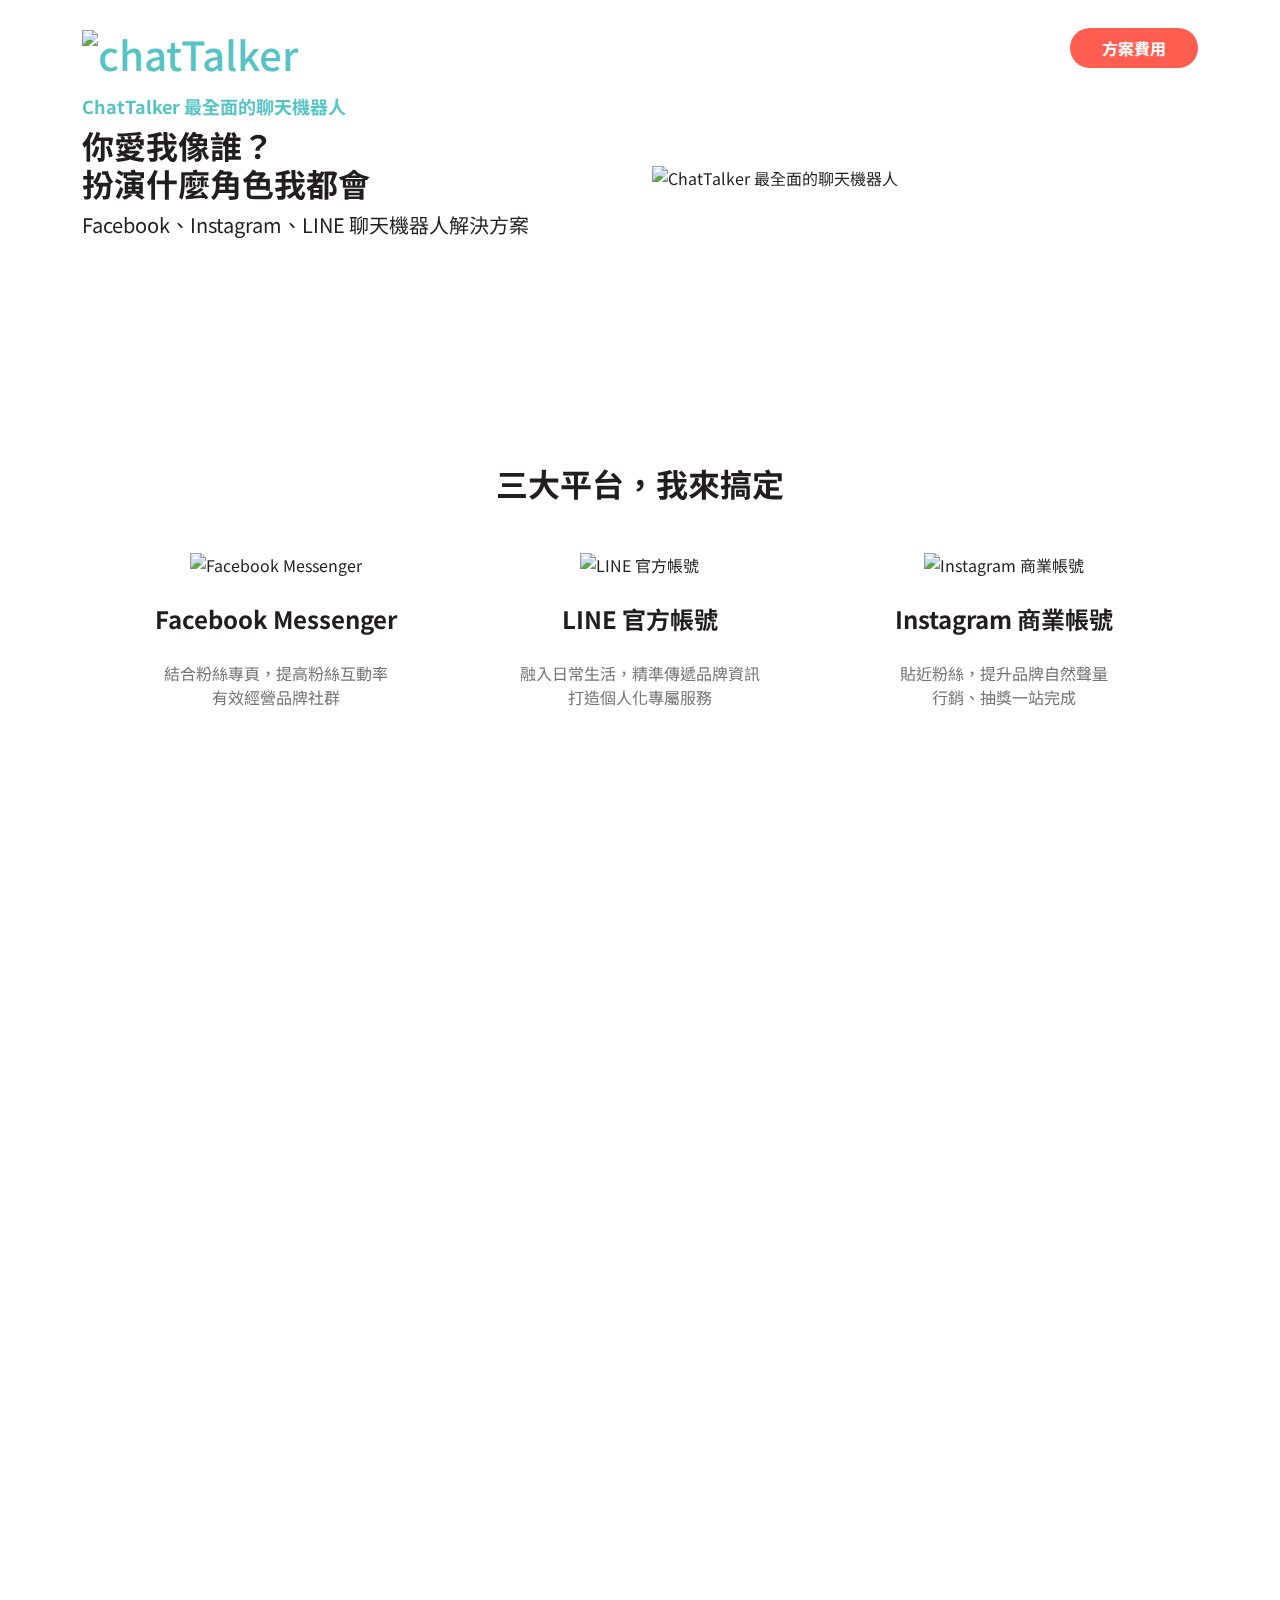
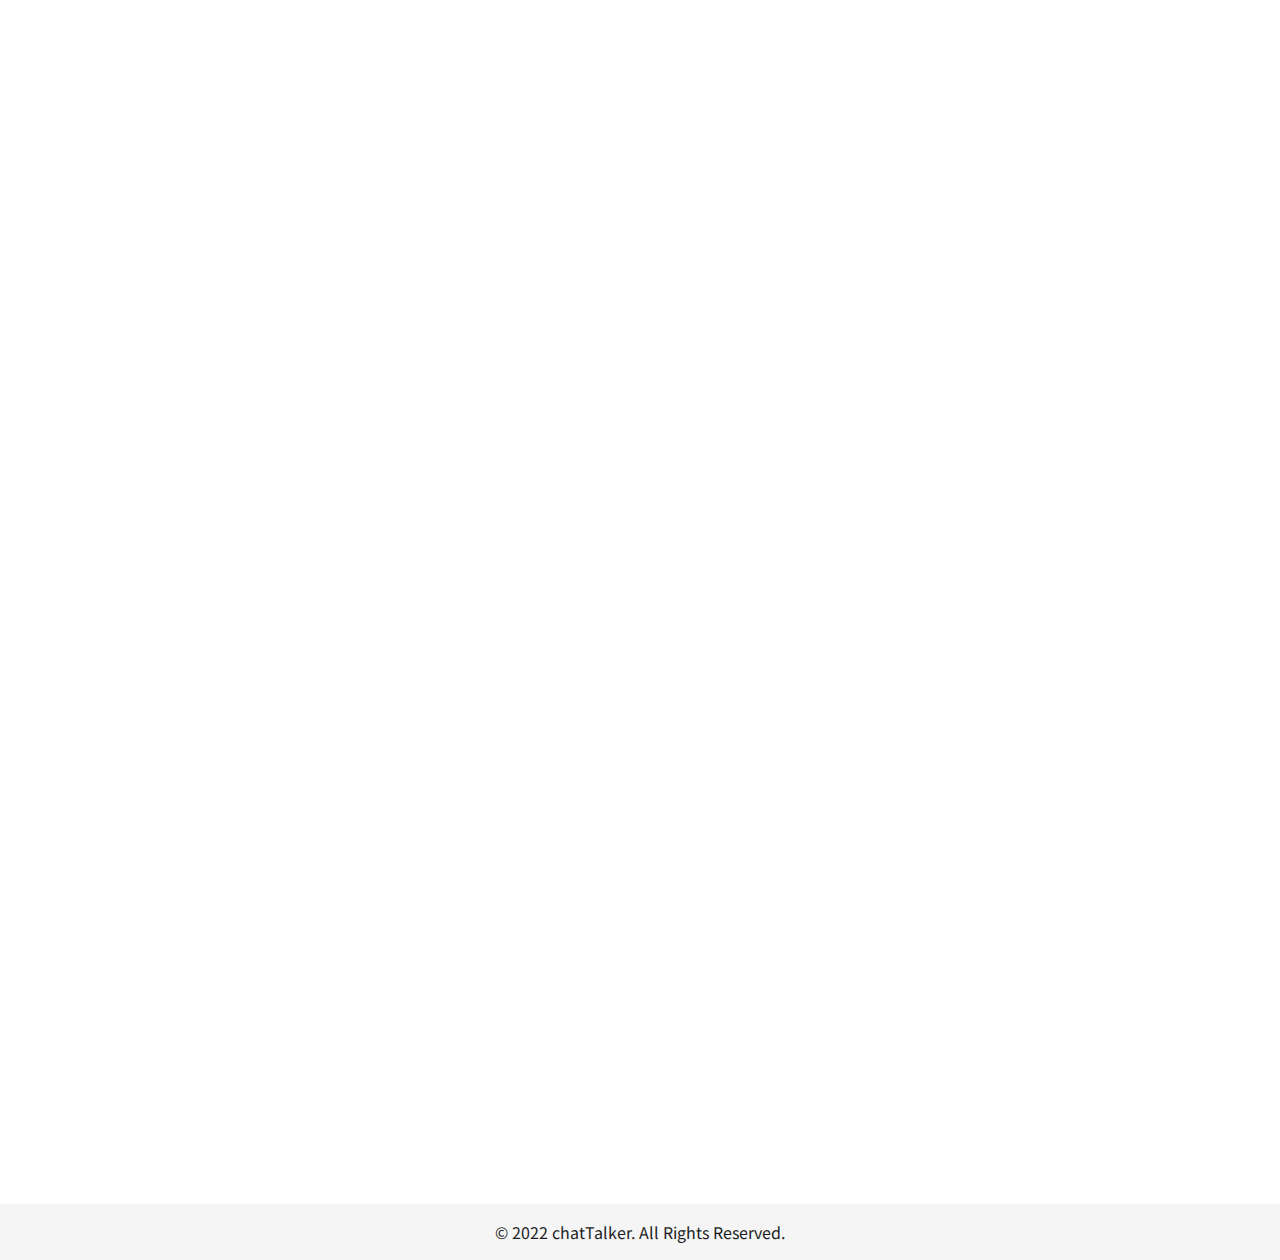
==== index.html @ 20aba0ba "新增檔案" ====
<!DOCTYPE html>
<html lang="zh-TW">
  <head>
    <meta charset="UTF-8" />
    <meta http-equiv="X-UA-Compatible" content="IE=edge" />
    <meta name="viewport" content="width=device-width, initial-scale=1.0" />
    <title>ChatTalker 最全面的聊天機器人</title>
    <link rel="icon" href="favicon.png" />
    <link
      rel="stylesheet"
      href="https://cdn.jsdelivr.net/npm/bootstrap-icons@1.8.2/font/bootstrap-icons.css"
    />
    <link
      href="https://cdn.jsdelivr.net/npm/bootstrap@5.1.1/dist/css/bootstrap.min.css"
      rel="stylesheet"
      integrity="sha384-F3w7mX95PdgyTmZZMECAngseQB83DfGTowi0iMjiWaeVhAn4FJkqJByhZMI3AhiU"
      crossorigin="anonymous"
    />
    <link href="https://unpkg.com/aos@2.3.1/dist/aos.css" rel="stylesheet" />
    <link
  rel="stylesheet"
  href="https://unpkg.com/swiper/swiper-bundle.min.css"
/>
    <link rel="stylesheet" href="css/all.css" />
  </head>
  <body>
    <a href="#" id="top" class="top top-center shadow">TOP</a>
    
    <main class="project-bg">
      <nav>
        <div class="container">
          <div class="row">
            <div
              class="col-12 d-flex justify-content-between align-items-center flex-wrap"
            >
              <h1>
                <a href="index.html">
                  <img
                    src="https://raw.githubusercontent.com/hexschool/webLayoutTraining1st/master/chatTalker_images/logo.png"
                    alt="chatTalker"
                  />
                </a>
              </h1>
              <a
                class="btn01 btn-secondary rounded-pill text-white fw-bold"
                href="project.html"
                >方案費用</a
              >
            </div>
          </div>
        </div>
        <div class="d-md-none border-bottom border-3 border-info pb-4 mb-4"></div>
      </nav>
      <section>
        <div class="container">
          <div class="row d-flex align-items-center">
            <div class="col-12 col-md-6">
              <div class="h6 text-primary fw-bold mb-2" data-aos="fade-up">
                ChatTalker 最全面的聊天機器人
              </div>
              <div class="h2 fw-bold mb-2" data-aos="fade-up">
                你愛我像誰？<br />扮演什麼角色我都會
              </div>
              <p class="fs-5" data-aos="fade-up">
                Facebook、Instagram、LINE 聊天機器人解決方案
              </p>
            </div>
            <div class="col-12 col-md-6 project-bg02" data-aos="fade-up">
              <img
                src="https://raw.githubusercontent.com/hexschool/webLayoutTraining1st/master/chatTalker_images/home.svg"
                alt="ChatTalker 最全面的聊天機器人"
              />
            </div>
          </div>
        </div>
      </section>
      <section class="position-relative pt-md-8 pt-6 box-bg01">
        <div class="box-bg04"></div>
        <div class="container">
          <div class="row">
            <div class="col-12">
              <div class="h2 fw-bold text-center mb-5" data-aos="fade-up">
                三大平台，我來搞定
              </div>
              <div class="container">
                <div class="row d-flex" data-aos="fade-up">
                  <div class="col-12 col-md-4 text-center">
                    <img
                      src="https://raw.githubusercontent.com/hexschool/webLayoutTraining1st/master/chatTalker_images/messenger.svg"
                      width="100"
                      alt="Facebook Messenger"
                    />
                    <div class="fw-bold mt-4 mb-4 fs-4">Facebook Messenger</div>
                    <p>結合粉絲專頁，提高粉絲互動率<br />有效經營品牌社群</p>
                  </div>
                  <div class="col-12 col-md-4 text-center">
                    <img
                      src="https://raw.githubusercontent.com/hexschool/webLayoutTraining1st/master/chatTalker_images/line.svg"
                      width="100"
                      alt="LINE 官方帳號"
                    />
                    <div class="fw-bold mt-4 mb-4 fs-4">LINE 官方帳號</div>
                    <p>
                      融入日常生活，精準傳遞品牌資訊<br />打造個人化專屬服務
                    </p>
                  </div>
                  <div class="col-12 col-md-4 text-center">
                    <img
                      src="https://raw.githubusercontent.com/hexschool/webLayoutTraining1st/master/chatTalker_images/instagram.svg"
                      width="100"
                      alt="Instagram 商業帳號"
                    />
                    <div class="fw-bold mt-4 mb-4 fs-4">Instagram 商業帳號</div>
                    <p>貼近粉絲，提升品牌自然聲量<br />行銷、抽獎一站完成</p>
                  </div>
                </div>
              </div>
            </div>
          </div>
        </div>
      </section>

      <section class="position-relative">
        <div class="box-bg02"></div>
        <div class="box-bg05"></div>
        <div class="container text-center">
          <div class="row">
            <div
              class="h2 lh-70 fw-bold text-center mt-6 mb-3"
              data-aos="fade-up"
            >
              任何的角色，我都能給
            </div>
            <p class="fs-5 mb-5" data-aos="fade-up">
              量身打造您想要的專屬服務，幫助您迅速判斷成效、並加快決策
            </p>
            <div class="container" data-aos="fade-up">
              <div class="row">
                  <div class="col-12 col-md-6 col-xl-3 mb-3 text-center d-flex justify-content-center">
                    <div class="card shadow">
                      <img
                      src="https://raw.githubusercontent.com/hexschool/webLayoutTraining1st/master/chatTalker_images/ch01.svg"
                      
                      alt="活動主"
                    />
                    <div class="h6 fw-bold mt-3 mb-3 fs-6 fw-bold text-primary">
                      活動主
                    </div>
                    <p class="mb-4 px-3">
                      用戶數位足跡掌握在手<br />精準取得客戶輪廓，提供分析
                    </p>
                    </div>
                    
                  </div>
                  <div class="col-12 col-md-6 col-xl-3 mb-3 text-center d-flex justify-content-center">
                    <div class="card shadow">
                      <img
                      src="https://raw.githubusercontent.com/hexschool/webLayoutTraining1st/master/chatTalker_images/ch02.svg"
                      
                      alt="創作者"
                    />
                    <div class="h6 fw-bold mt-3 mb-3 fs-6 fw-bold text-primary">
                      創作者
                    </div>
                    <p class="mb-4 px-3">自由設計互動腳本<br />輕鬆整合各項數據</p>
                    </div>
                    
                  </div>
                  <div class="col-12 col-md-6 col-xl-3 mb-3 text-center d-flex justify-content-center">
                    <div class="card shadow">
                      <img
                      src="https://raw.githubusercontent.com/hexschool/webLayoutTraining1st/master/chatTalker_images/ch03.svg"
                      
                      alt="企業品牌"
                    />
                    <div class="h6 fw-bold mt-3 mb-3 fs-6 fw-bold text-primary">
                      企業品牌
                    </div>
                    <p class="mb-4 px-3">
                      多元資料整合，做出服務差異化<br />幫助企業加速決策
                    </p>
                    </div>
                  </div>
                  <div class="col-12 col-md-6 col-xl-3 mb-3 text-center d-flex justify-content-center">
                    <div class="card shadow">
                      <img
                      src="https://raw.githubusercontent.com/hexschool/webLayoutTraining1st/master/chatTalker_images/ch04.svg"
                      
                      alt="其它"
                    />
                    <div class="h6 fw-bold mt-3 mb-3 fs-6 fw-bold text-primary">
                      其他
                    </div>
                    <p class="mb-4 px-3">創造更多可能...</p>
                    </div>
                  </div>
              </div>
            </div>
          </div>
        </div>
      </section>
      <section class="d-flex">
        <div class="container">
          <div class="row sub">
            <div class="col-12 col-xl-6 mt-xl-7 mt-md-9 mt-sm-9 sub02">
              <div class="row d-flex justify-content-center">
                <div class="col-12 col-sm-6 col-lg-3 col-xl-6">
                  <div class="card02 shadow" data-aos="fade-up">
                    <div
                      class="cirle01 rounded-circle shadow mb-4 d-flex justify-content-center"
                    >
                      <img
                        src="https://raw.githubusercontent.com/hexschool/webLayoutTraining1st/master/chatTalker_images/icon01.svg"
                        width="52"
                        alt="無敵轉換術"
                      />
                    </div>
                    <div class="h6 fw-bold mb-3">無敵轉換術</div>
                    <p>精準掌握客群來源<br />分析用戶轉化流程</p>
                  </div>
                </div>
                <div class="col-12 col-sm-6 col-lg-3 col-xl-6">
                  <div class="card02 shadow mt-28a" data-aos="fade-up">
                    <div
                      class="cirle01 rounded-circle shadow mb-4 d-flex justify-content-center"
                    >
                      <img
                        src="https://raw.githubusercontent.com/hexschool/webLayoutTraining1st/master/chatTalker_images/icon02.svg"
                        width="52"
                        alt="聊天機器人"
                      />
                    </div>
                    <div class="h6 fw-bold mb-3">聊天機器人</div>
                    <p>66款聊天機器人模組<br />自由設計聊天流程</p>
                  </div>
                </div>

                <div class="col-12 col-sm-6 col-lg-3 col-xl-6">
                  <div class="card02 shadow mt-xl-4 mt-28" data-aos="fade-up">
                    <div
                      class="cirle01 rounded-circle shadow mb-4 d-flex justify-content-center"
                    >
                      <img
                        src="https://raw.githubusercontent.com/hexschool/webLayoutTraining1st/master/chatTalker_images/icon03.svg"
                        width="52"
                        alt="一站式訊息中心"
                      />
                    </div>
                    <div class="h6 fw-bold mb-3">一站式訊息中心</div>
                    <p>整合Messenger、LINE<br />分析用戶轉化流程</p>
                  </div>
                </div>

                <div class="col-12 col-sm-6 col-lg-3 col-xl-6">
                  <div class="card02 shadow mt-xl-4 mt-28" data-aos="fade-up">
                    <div
                      class="cirle01 rounded-circle shadow mb-4 d-flex justify-content-center"
                    >
                      <img
                        src="https://raw.githubusercontent.com/hexschool/webLayoutTraining1st/master/chatTalker_images/icon04.svg"
                        width="52"
                        alt="群發訊息"
                      />
                    </div>
                    <div class="h6 fw-bold mb-3">群發訊息</div>
                    <p>自由選定特定受眾<br />精準推送群發訊息</p>
                  </div>
                </div>
                
              </div>
              
            </div>
            <div
              class="col-12 col-xl-6 d-flex justify-content-center align-items-center mt-6"
            >
              <div class="text-start sub02 flex-wrap align-items-center">
                <div class="h2 fw-bold lh-48 lh-40" data-aos="fade-up">
                  快速了解客戶輪廓<br />建立品牌流量池
                </div>
                <p class="h6 mt-3" data-aos="fade-up">
                  深入用戶日常，成為用戶貼身好友<br />精準傳遞品牌資訊，打造個人化專屬服務<br />不知不覺深入用戶生活，成為用戶貼心的好朋朋:D
                </p>
                <a
                  class="btn02 btn-primary rounded-pill text-white mt-4"
                  data-aos="fade-up"
                  href="project.html"
                  >方案費用</a
                >
              </div>
            </div>
          </div>
        </div>
      </section>
      <section class="mb-5 position-relative">        
        <div class="container">          
          <div class="row">            
            <div class="h2 fw-bold text-center mt-6" data-aos="fade-up">
              好評如潮
            </div>            
            <div class="swiper mainSwiper pb-5" data-aos="fade-up">                           
              <div class="swiper-wrapper">
                <div class="swiper-slide">
                  <div class="reviewItem mt-6 shadow position-relative">                    
                    <div class="reviewPerson position-absolute">
                      <img
                        class="rounded-circle"
                        src="img/user01.jpg"
                        width="80"
                        alt="Lina 執行長"
                      />
                    </div>
                    <p class="reviewItem-text mt-3 pb-4">
                      原來聊天機器人可以這麼有人性！團隊有完整的行銷計畫提供數位整合，讓我們公司的產品用更活潑的方式讓使用者認識。
                    </p>
                    <div class="review-item-info text-start">
                      <span class="d-block fw-bold pt-1">清心寡慾設計公司</span>
                      <div class="d-flex justify-content-between">
                        <span class="pt-2">Lina 執行長</span>
                        <div class="reviewItemStar d-flex align-items-center">
                            <i class="bi bi-star-fill text-info"></i>
                            <i class="bi bi-star-fill text-info"></i>
                            <i class="bi bi-star-fill text-info"></i>
                            <i class="bi bi-star-fill text-info"></i>
                            <i class="bi bi-star-fill text-info"></i>
                        </div>
                      </div>
                    </div>
                  </div>
                </div>
                <div class="swiper-slide">
                  <div class="reviewItem mt-6 shadow position-relative">
                    <div class="reviewPerson position-absolute">
                      <img
                        class="rounded-circle"
                        src="img/user02.jpg"
                        width="80"
                        alt="Zoe 活動長"
                      />
                    </div>
                    <p class="reviewItem-text mt-3 pb-4">
                        團隊很積極的協助行銷追蹤，針對機器人進行優化，讓我們一個月內提高10000個追蹤者，客戶體驗回饋很正面！
                    </p>
                    <div class="review-item-info text-start">
                      <span class="d-block fw-bold pt-1">subwhat 行銷公司</span>
                      <div class="d-flex justify-content-between">
                        <span class="pt-2">Lina 執行長</span>
                        <div class="reviewItemStar d-flex align-items-center">
                            <i class="bi bi-star-fill text-info"></i>
                            <i class="bi bi-star-fill text-info"></i>
                            <i class="bi bi-star-fill text-info"></i>
                            <i class="bi bi-star-fill text-info"></i>
                            <i class="bi bi-star-fill text-info"></i>
                        </div>
                      </div>
                    </div>
                  </div>
                </div>
                <div class="swiper-slide">
                  <div class="reviewItem mt-6 shadow position-relative">
                    <div class="reviewPerson position-absolute">
                      <img
                        class="rounded-circle"
                        src="img/user03.jpg"
                        width="80"
                        alt="HowBig"
                      />
                    </div>
                    <p class="reviewItem-text mt-3 pb-4">
                        經營了好久的IG，一直無法提升粉絲數，和團隊合作後，才知道可以用聊天機器人玩這麼豐富的行銷活動！太讚拉～
                    </p>
                    <div class="review-item-info text-start">
                      <span class="d-block fw-bold pt-1">油土伯</span>
                      <div class="d-flex justify-content-between">
                        <span class="pt-2">HowBig</span>
                        <div class="reviewItemStar d-flex align-items-center">
                            <i class="bi bi-star-fill text-info"></i>
                            <i class="bi bi-star-fill text-info"></i>
                            <i class="bi bi-star-fill text-info"></i>
                            <i class="bi bi-star-fill text-info"></i>
                            <i class="bi bi-star-fill text-info"></i>
                        </div>
                      </div>
                    </div>
                  </div>
                </div>
                
              </div>
              <div class="swiper-pagination"></div>
            </div>
            <div class="box-bg03"></div>
          </div>           
        </div>
      </section>
      
      <footer>
        <div class="container text-center pb-6">
          <div class="h2 fw-bold text-center pt-260 pb-3" data-aos="fade-up">
            \ 美好用戶體驗，從對話開始 /
          </div> 
          <botton
                  type="button"
                  class="btn02 btn-primary rounded-pill text-white mt-4"
                  data-aos="fade-up"
                  href="project.html"
                  >方案費用</botton
                >
        </div>
        <div class="text-center py-3 bg-warning">© 2022 chatTalker. All Rights Reserved.</div>
      </footer>
    </main>

    <script
      src="https://cdn.jsdelivr.net/npm/bootstrap@5.1.1/dist/js/bootstrap.bundle.min.js"
      integrity="sha384-/bQdsTh/da6pkI1MST/rWKFNjaCP5gBSY4sEBT38Q/9RBh9AH40zEOg7Hlq2THRZ"
      crossorigin="anonymous"
    ></script>
    <script src="https://cdnjs.cloudflare.com/ajax/libs/jquery/3.6.0/jquery.min.js"></script>
    <script src="https://unpkg.com/aos@2.3.1/dist/aos.js"></script>
    <script src="https://unpkg.com/swiper/swiper-bundle.min.js"></script>
    <script src="js/scrollTop.js"></script>
    <script src="js/index.js"></script>
  </body>
</html>
---- css/all.css ----
@import url("https://fonts.googleapis.com/css2?family=Noto+Sans+TC:wght@400;500;700&display=swap");
/*!
 * Bootstrap v5.1.1 (https://getbootstrap.com/)
 * Copyright 2011-2021 The Bootstrap Authors
 * Copyright 2011-2021 Twitter, Inc.
 * Licensed under MIT (https://github.com/twbs/bootstrap/blob/main/LICENSE)
 */
:root {
  --bs-blue: #0d6efd;
  --bs-indigo: #6610f2;
  --bs-purple: #6f42c1;
  --bs-pink: #d63384;
  --bs-red: #dc3545;
  --bs-orange: #fd7e14;
  --bs-yellow: #ffc107;
  --bs-green: #198754;
  --bs-teal: #20c997;
  --bs-cyan: #0dcaf0;
  --bs-white: #fff;
  --bs-gray: #6c757d;
  --bs-gray-dark: #343a40;
  --bs-gray-100: #f8f9fa;
  --bs-gray-200: #e9ecef;
  --bs-gray-300: #dee2e6;
  --bs-gray-400: #ced4da;
  --bs-gray-500: #adb5bd;
  --bs-gray-600: #6c757d;
  --bs-gray-700: #495057;
  --bs-gray-800: #343a40;
  --bs-gray-900: #212529;
  --bs-primary: #56C4C5;
  --bs-secondary: #ff5d50;
  --bs-success: #747474;
  --bs-info: #F5CA52;
  --bs-warning: #f5F5F5;
  --bs-danger: #dc3545;
  --bs-light: #f8f9fa;
  --bs-dark: #212529;
  --bs-primary-rgb: 86, 196, 197;
  --bs-secondary-rgb: 255, 93, 80;
  --bs-success-rgb: 116, 116, 116;
  --bs-info-rgb: 245, 202, 82;
  --bs-warning-rgb: 245, 245, 245;
  --bs-danger-rgb: 220, 53, 69;
  --bs-light-rgb: 248, 249, 250;
  --bs-dark-rgb: 33, 37, 41;
  --bs-white-rgb: 255, 255, 255;
  --bs-black-rgb: 0, 0, 0;
  --bs-body-color-rgb: 34, 30, 31;
  --bs-body-bg-rgb: 255, 255, 255;
  --bs-font-sans-serif: system-ui, -apple-system, "Segoe UI", Roboto, "Helvetica Neue", Arial, "Noto Sans", "Liberation Sans", sans-serif, "Apple Color Emoji", "Segoe UI Emoji", "Segoe UI Symbol", "Noto Color Emoji";
  --bs-font-monospace: SFMono-Regular, Menlo, Monaco, Consolas, "Liberation Mono", "Courier New", monospace;
  --bs-gradient: linear-gradient(180deg, rgba(255, 255, 255, 0.15), rgba(255, 255, 255, 0));
  --bs-body-font-family: var(--bs-font-sans-serif);
  --bs-body-font-size: 1rem;
  --bs-body-font-weight: 400;
  --bs-body-line-height: 1.5;
  --bs-body-color: #221E1F;
  --bs-body-bg: #fff;
}

*,
*::before,
*::after {
  -webkit-box-sizing: border-box;
          box-sizing: border-box;
}

@media (prefers-reduced-motion: no-preference) {
  :root {
    scroll-behavior: smooth;
  }
}

body {
  margin: 0;
  font-family: var(--bs-body-font-family);
  font-size: var(--bs-body-font-size);
  font-weight: var(--bs-body-font-weight);
  line-height: var(--bs-body-line-height);
  color: var(--bs-body-color);
  text-align: var(--bs-body-text-align);
  background-color: var(--bs-body-bg);
  -webkit-text-size-adjust: 100%;
  -webkit-tap-highlight-color: rgba(0, 0, 0, 0);
}

hr {
  margin: 1rem 0;
  color: inherit;
  background-color: currentColor;
  border: 0;
  opacity: 0.25;
}

hr:not([size]) {
  height: 1px;
}

h1, .h1, h2, .h2, h3, .h3, h4, .h4, h5, .h5, h6, .h6 {
  margin-top: 0;
  margin-bottom: 0.5rem;
  font-weight: 500;
  line-height: 1.2;
}

h1, .h1 {
  font-size: calc(1.375rem + 1.5vw);
}

@media (min-width: 1200px) {
  h1, .h1 {
    font-size: 2.5rem;
  }
}

h2, .h2 {
  font-size: calc(1.325rem + 0.9vw);
}

@media (min-width: 1200px) {
  h2, .h2 {
    font-size: 2rem;
  }
}

h3, .h3 {
  font-size: calc(1.3rem + 0.6vw);
}

@media (min-width: 1200px) {
  h3, .h3 {
    font-size: 1.75rem;
  }
}

h4, .h4 {
  font-size: calc(1.275rem + 0.3vw);
}

@media (min-width: 1200px) {
  h4, .h4 {
    font-size: 1.5rem;
  }
}

h5, .h5 {
  font-size: 1.25rem;
}

h6, .h6 {
  font-size: 1rem;
}

p {
  margin-top: 0;
  margin-bottom: 1rem;
}

abbr[title],
abbr[data-bs-original-title] {
  -webkit-text-decoration: underline dotted;
          text-decoration: underline dotted;
  cursor: help;
  text-decoration-skip-ink: none;
}

address {
  margin-bottom: 1rem;
  font-style: normal;
  line-height: inherit;
}

ol,
ul {
  padding-left: 2rem;
}

ol,
ul,
dl {
  margin-top: 0;
  margin-bottom: 1rem;
}

ol ol,
ul ul,
ol ul,
ul ol {
  margin-bottom: 0;
}

dt {
  font-weight: 700;
}

dd {
  margin-bottom: .5rem;
  margin-left: 0;
}

blockquote {
  margin: 0 0 1rem;
}

b,
strong {
  font-weight: bolder;
}

small, .small {
  font-size: 0.875em;
}

mark, .mark {
  padding: 0.2em;
  background-color: #fcf8e3;
}

sub,
sup {
  position: relative;
  font-size: 0.75em;
  line-height: 0;
  vertical-align: baseline;
}

sub {
  bottom: -.25em;
}

sup {
  top: -.5em;
}

a {
  color: #56C4C5;
  text-decoration: underline;
}

a:hover {
  color: #459d9e;
}

a:not([href]):not([class]), a:not([href]):not([class]):hover {
  color: inherit;
  text-decoration: none;
}

pre,
code,
kbd,
samp {
  font-family: var(--bs-font-monospace);
  font-size: 1em;
  direction: ltr /* rtl:ignore */;
  unicode-bidi: bidi-override;
}

pre {
  display: block;
  margin-top: 0;
  margin-bottom: 1rem;
  overflow: auto;
  font-size: 0.875em;
}

pre code {
  font-size: inherit;
  color: inherit;
  word-break: normal;
}

code {
  font-size: 0.875em;
  color: #d63384;
  word-wrap: break-word;
}

a > code {
  color: inherit;
}

kbd {
  padding: 0.2rem 0.4rem;
  font-size: 0.875em;
  color: #fff;
  background-color: #212529;
  border-radius: 0.2rem;
}

kbd kbd {
  padding: 0;
  font-size: 1em;
  font-weight: 700;
}

figure {
  margin: 0 0 1rem;
}

img,
svg {
  vertical-align: middle;
}

table {
  caption-side: bottom;
  border-collapse: collapse;
}

caption {
  padding-top: 0.5rem;
  padding-bottom: 0.5rem;
  color: #6c757d;
  text-align: left;
}

th {
  text-align: inherit;
  text-align: -webkit-match-parent;
}

thead,
tbody,
tfoot,
tr,
td,
th {
  border-color: inherit;
  border-style: solid;
  border-width: 0;
}

label {
  display: inline-block;
}

button {
  border-radius: 0;
}

button:focus:not(:focus-visible) {
  outline: 0;
}

input,
button,
select,
optgroup,
textarea {
  margin: 0;
  font-family: inherit;
  font-size: inherit;
  line-height: inherit;
}

button,
select {
  text-transform: none;
}

[role="button"] {
  cursor: pointer;
}

select {
  word-wrap: normal;
}

select:disabled {
  opacity: 1;
}

[list]::-webkit-calendar-picker-indicator {
  display: none;
}

button,
[type="button"],
[type="reset"],
[type="submit"] {
  -webkit-appearance: button;
}

button:not(:disabled),
[type="button"]:not(:disabled),
[type="reset"]:not(:disabled),
[type="submit"]:not(:disabled) {
  cursor: pointer;
}

::-moz-focus-inner {
  padding: 0;
  border-style: none;
}

textarea {
  resize: vertical;
}

fieldset {
  min-width: 0;
  padding: 0;
  margin: 0;
  border: 0;
}

legend {
  float: left;
  width: 100%;
  padding: 0;
  margin-bottom: 0.5rem;
  font-size: calc(1.275rem + 0.3vw);
  line-height: inherit;
}

@media (min-width: 1200px) {
  legend {
    font-size: 1.5rem;
  }
}

legend + * {
  clear: left;
}

::-webkit-datetime-edit-fields-wrapper,
::-webkit-datetime-edit-text,
::-webkit-datetime-edit-minute,
::-webkit-datetime-edit-hour-field,
::-webkit-datetime-edit-day-field,
::-webkit-datetime-edit-month-field,
::-webkit-datetime-edit-year-field {
  padding: 0;
}

::-webkit-inner-spin-button {
  height: auto;
}

[type="search"] {
  outline-offset: -2px;
  -webkit-appearance: textfield;
}

/* rtl:raw:
[type="tel"],
[type="url"],
[type="email"],
[type="number"] {
  direction: ltr;
}
*/
::-webkit-search-decoration {
  -webkit-appearance: none;
}

::-webkit-color-swatch-wrapper {
  padding: 0;
}

::file-selector-button {
  font: inherit;
}

::-webkit-file-upload-button {
  font: inherit;
  -webkit-appearance: button;
}

output {
  display: inline-block;
}

iframe {
  border: 0;
}

summary {
  display: list-item;
  cursor: pointer;
}

progress {
  vertical-align: baseline;
}

[hidden] {
  display: none !important;
}

.lead {
  font-size: 1.25rem;
  font-weight: 300;
}

.display-1 {
  font-size: calc(1.625rem + 4.5vw);
  font-weight: 300;
  line-height: 1.2;
}

@media (min-width: 1200px) {
  .display-1 {
    font-size: 5rem;
  }
}

.display-2 {
  font-size: calc(1.575rem + 3.9vw);
  font-weight: 300;
  line-height: 1.2;
}

@media (min-width: 1200px) {
  .display-2 {
    font-size: 4.5rem;
  }
}

.display-3 {
  font-size: calc(1.525rem + 3.3vw);
  font-weight: 300;
  line-height: 1.2;
}

@media (min-width: 1200px) {
  .display-3 {
    font-size: 4rem;
  }
}

.display-4 {
  font-size: calc(1.475rem + 2.7vw);
  font-weight: 300;
  line-height: 1.2;
}

@media (min-width: 1200px) {
  .display-4 {
    font-size: 3.5rem;
  }
}

.display-5 {
  font-size: calc(1.425rem + 2.1vw);
  font-weight: 300;
  line-height: 1.2;
}

@media (min-width: 1200px) {
  .display-5 {
    font-size: 3rem;
  }
}

.display-6 {
  font-size: calc(1.375rem + 1.5vw);
  font-weight: 300;
  line-height: 1.2;
}

@media (min-width: 1200px) {
  .display-6 {
    font-size: 2.5rem;
  }
}

.list-unstyled {
  padding-left: 0;
  list-style: none;
}

.list-inline {
  padding-left: 0;
  list-style: none;
}

.list-inline-item {
  display: inline-block;
}

.list-inline-item:not(:last-child) {
  margin-right: 0.5rem;
}

.initialism {
  font-size: 0.875em;
  text-transform: uppercase;
}

.blockquote {
  margin-bottom: 1rem;
  font-size: 1.25rem;
}

.blockquote > :last-child {
  margin-bottom: 0;
}

.blockquote-footer {
  margin-top: -1rem;
  margin-bottom: 1rem;
  font-size: 0.875em;
  color: #6c757d;
}

.blockquote-footer::before {
  content: "\2014\00A0";
}

.img-fluid {
  max-width: 100%;
  height: auto;
}

.img-thumbnail {
  padding: 0.25rem;
  background-color: #fff;
  border: 1px solid #dee2e6;
  border-radius: 1.5rem;
  max-width: 100%;
  height: auto;
}

.figure {
  display: inline-block;
}

.figure-img {
  margin-bottom: 0.5rem;
  line-height: 1;
}

.figure-caption {
  font-size: 0.875em;
  color: #6c757d;
}

.container,
.container-fluid,
.container-sm,
.container-md,
.container-lg,
.container-xl,
.container-xxl {
  width: 100%;
  padding-right: var(--bs-gutter-x, 0.75rem);
  padding-left: var(--bs-gutter-x, 0.75rem);
  margin-right: auto;
  margin-left: auto;
}

@media (min-width: 576px) {
  .container, .container-sm {
    max-width: 540px;
  }
}

@media (min-width: 768px) {
  .container, .container-sm, .container-md {
    max-width: 720px;
  }
}

@media (min-width: 992px) {
  .container, .container-sm, .container-md, .container-lg {
    max-width: 960px;
  }
}

@media (min-width: 1200px) {
  .container, .container-sm, .container-md, .container-lg, .container-xl {
    max-width: 1140px;
  }
}

@media (min-width: 1400px) {
  .container, .container-sm, .container-md, .container-lg, .container-xl, .container-xxl {
    max-width: 1320px;
  }
}

.row {
  --bs-gutter-x: 1.5rem;
  --bs-gutter-y: 0;
  display: -webkit-box;
  display: -ms-flexbox;
  display: flex;
  -ms-flex-wrap: wrap;
      flex-wrap: wrap;
  margin-top: calc(var(--bs-gutter-y) * -1);
  margin-right: calc(var(--bs-gutter-x) * -.5);
  margin-left: calc(var(--bs-gutter-x) * -.5);
}

.row > * {
  -ms-flex-negative: 0;
      flex-shrink: 0;
  width: 100%;
  max-width: 100%;
  padding-right: calc(var(--bs-gutter-x) * .5);
  padding-left: calc(var(--bs-gutter-x) * .5);
  margin-top: var(--bs-gutter-y);
}

.col {
  -webkit-box-flex: 1;
      -ms-flex: 1 0 0%;
          flex: 1 0 0%;
}

.row-cols-auto > * {
  -webkit-box-flex: 0;
      -ms-flex: 0 0 auto;
          flex: 0 0 auto;
  width: auto;
}

.row-cols-1 > * {
  -webkit-box-flex: 0;
      -ms-flex: 0 0 auto;
          flex: 0 0 auto;
  width: 100%;
}

.row-cols-2 > * {
  -webkit-box-flex: 0;
      -ms-flex: 0 0 auto;
          flex: 0 0 auto;
  width: 50%;
}

.row-cols-3 > * {
  -webkit-box-flex: 0;
      -ms-flex: 0 0 auto;
          flex: 0 0 auto;
  width: 33.33333%;
}

.row-cols-4 > * {
  -webkit-box-flex: 0;
      -ms-flex: 0 0 auto;
          flex: 0 0 auto;
  width: 25%;
}

.row-cols-5 > * {
  -webkit-box-flex: 0;
      -ms-flex: 0 0 auto;
          flex: 0 0 auto;
  width: 20%;
}

.row-cols-6 > * {
  -webkit-box-flex: 0;
      -ms-flex: 0 0 auto;
          flex: 0 0 auto;
  width: 16.66667%;
}

.col-auto {
  -webkit-box-flex: 0;
      -ms-flex: 0 0 auto;
          flex: 0 0 auto;
  width: auto;
}

.col-1 {
  -webkit-box-flex: 0;
      -ms-flex: 0 0 auto;
          flex: 0 0 auto;
  width: 8.33333%;
}

.col-2 {
  -webkit-box-flex: 0;
      -ms-flex: 0 0 auto;
          flex: 0 0 auto;
  width: 16.66667%;
}

.col-3 {
  -webkit-box-flex: 0;
      -ms-flex: 0 0 auto;
          flex: 0 0 auto;
  width: 25%;
}

.col-4 {
  -webkit-box-flex: 0;
      -ms-flex: 0 0 auto;
          flex: 0 0 auto;
  width: 33.33333%;
}

.col-5 {
  -webkit-box-flex: 0;
      -ms-flex: 0 0 auto;
          flex: 0 0 auto;
  width: 41.66667%;
}

.col-6 {
  -webkit-box-flex: 0;
      -ms-flex: 0 0 auto;
          flex: 0 0 auto;
  width: 50%;
}

.col-7 {
  -webkit-box-flex: 0;
      -ms-flex: 0 0 auto;
          flex: 0 0 auto;
  width: 58.33333%;
}

.col-8 {
  -webkit-box-flex: 0;
      -ms-flex: 0 0 auto;
          flex: 0 0 auto;
  width: 66.66667%;
}

.col-9 {
  -webkit-box-flex: 0;
      -ms-flex: 0 0 auto;
          flex: 0 0 auto;
  width: 75%;
}

.col-10 {
  -webkit-box-flex: 0;
      -ms-flex: 0 0 auto;
          flex: 0 0 auto;
  width: 83.33333%;
}

.col-11 {
  -webkit-box-flex: 0;
      -ms-flex: 0 0 auto;
          flex: 0 0 auto;
  width: 91.66667%;
}

.col-12 {
  -webkit-box-flex: 0;
      -ms-flex: 0 0 auto;
          flex: 0 0 auto;
  width: 100%;
}

.offset-1 {
  margin-left: 8.33333%;
}

.offset-2 {
  margin-left: 16.66667%;
}

.offset-3 {
  margin-left: 25%;
}

.offset-4 {
  margin-left: 33.33333%;
}

.offset-5 {
  margin-left: 41.66667%;
}

.offset-6 {
  margin-left: 50%;
}

.offset-7 {
  margin-left: 58.33333%;
}

.offset-8 {
  margin-left: 66.66667%;
}

.offset-9 {
  margin-left: 75%;
}

.offset-10 {
  margin-left: 83.33333%;
}

.offset-11 {
  margin-left: 91.66667%;
}

.g-0,
.gx-0 {
  --bs-gutter-x: 0;
}

.g-0,
.gy-0 {
  --bs-gutter-y: 0;
}

.g-1,
.gx-1 {
  --bs-gutter-x: 0.25rem;
}

.g-1,
.gy-1 {
  --bs-gutter-y: 0.25rem;
}

.g-2,
.gx-2 {
  --bs-gutter-x: 0.5rem;
}

.g-2,
.gy-2 {
  --bs-gutter-y: 0.5rem;
}

.g-3,
.gx-3 {
  --bs-gutter-x: 1rem;
}

.g-3,
.gy-3 {
  --bs-gutter-y: 1rem;
}

.g-4,
.gx-4 {
  --bs-gutter-x: 1.5rem;
}

.g-4,
.gy-4 {
  --bs-gutter-y: 1.5rem;
}

.g-5,
.gx-5 {
  --bs-gutter-x: 3rem;
}

.g-5,
.gy-5 {
  --bs-gutter-y: 3rem;
}

.g-6,
.gx-6 {
  --bs-gutter-x: 4rem;
}

.g-6,
.gy-6 {
  --bs-gutter-y: 4rem;
}

.g-7,
.gx-7 {
  --bs-gutter-x: 6rem;
}

.g-7,
.gy-7 {
  --bs-gutter-y: 6rem;
}

.g-8,
.gx-8 {
  --bs-gutter-x: 13rem;
}

.g-8,
.gy-8 {
  --bs-gutter-y: 13rem;
}

.g-9,
.gx-9 {
  --bs-gutter-x: 2rem;
}

.g-9,
.gy-9 {
  --bs-gutter-y: 2rem;
}

@media (min-width: 576px) {
  .col-sm {
    -webkit-box-flex: 1;
        -ms-flex: 1 0 0%;
            flex: 1 0 0%;
  }
  .row-cols-sm-auto > * {
    -webkit-box-flex: 0;
        -ms-flex: 0 0 auto;
            flex: 0 0 auto;
    width: auto;
  }
  .row-cols-sm-1 > * {
    -webkit-box-flex: 0;
        -ms-flex: 0 0 auto;
            flex: 0 0 auto;
    width: 100%;
  }
  .row-cols-sm-2 > * {
    -webkit-box-flex: 0;
        -ms-flex: 0 0 auto;
            flex: 0 0 auto;
    width: 50%;
  }
  .row-cols-sm-3 > * {
    -webkit-box-flex: 0;
        -ms-flex: 0 0 auto;
            flex: 0 0 auto;
    width: 33.33333%;
  }
  .row-cols-sm-4 > * {
    -webkit-box-flex: 0;
        -ms-flex: 0 0 auto;
            flex: 0 0 auto;
    width: 25%;
  }
  .row-cols-sm-5 > * {
    -webkit-box-flex: 0;
        -ms-flex: 0 0 auto;
            flex: 0 0 auto;
    width: 20%;
  }
  .row-cols-sm-6 > * {
    -webkit-box-flex: 0;
        -ms-flex: 0 0 auto;
            flex: 0 0 auto;
    width: 16.66667%;
  }
  .col-sm-auto {
    -webkit-box-flex: 0;
        -ms-flex: 0 0 auto;
            flex: 0 0 auto;
    width: auto;
  }
  .col-sm-1 {
    -webkit-box-flex: 0;
        -ms-flex: 0 0 auto;
            flex: 0 0 auto;
    width: 8.33333%;
  }
  .col-sm-2 {
    -webkit-box-flex: 0;
        -ms-flex: 0 0 auto;
            flex: 0 0 auto;
    width: 16.66667%;
  }
  .col-sm-3 {
    -webkit-box-flex: 0;
        -ms-flex: 0 0 auto;
            flex: 0 0 auto;
    width: 25%;
  }
  .col-sm-4 {
    -webkit-box-flex: 0;
        -ms-flex: 0 0 auto;
            flex: 0 0 auto;
    width: 33.33333%;
  }
  .col-sm-5 {
    -webkit-box-flex: 0;
        -ms-flex: 0 0 auto;
            flex: 0 0 auto;
    width: 41.66667%;
  }
  .col-sm-6 {
    -webkit-box-flex: 0;
        -ms-flex: 0 0 auto;
            flex: 0 0 auto;
    width: 50%;
  }
  .col-sm-7 {
    -webkit-box-flex: 0;
        -ms-flex: 0 0 auto;
            flex: 0 0 auto;
    width: 58.33333%;
  }
  .col-sm-8 {
    -webkit-box-flex: 0;
        -ms-flex: 0 0 auto;
            flex: 0 0 auto;
    width: 66.66667%;
  }
  .col-sm-9 {
    -webkit-box-flex: 0;
        -ms-flex: 0 0 auto;
            flex: 0 0 auto;
    width: 75%;
  }
  .col-sm-10 {
    -webkit-box-flex: 0;
        -ms-flex: 0 0 auto;
            flex: 0 0 auto;
    width: 83.33333%;
  }
  .col-sm-11 {
    -webkit-box-flex: 0;
        -ms-flex: 0 0 auto;
            flex: 0 0 auto;
    width: 91.66667%;
  }
  .col-sm-12 {
    -webkit-box-flex: 0;
        -ms-flex: 0 0 auto;
            flex: 0 0 auto;
    width: 100%;
  }
  .offset-sm-0 {
    margin-left: 0;
  }
  .offset-sm-1 {
    margin-left: 8.33333%;
  }
  .offset-sm-2 {
    margin-left: 16.66667%;
  }
  .offset-sm-3 {
    margin-left: 25%;
  }
  .offset-sm-4 {
    margin-left: 33.33333%;
  }
  .offset-sm-5 {
    margin-left: 41.66667%;
  }
  .offset-sm-6 {
    margin-left: 50%;
  }
  .offset-sm-7 {
    margin-left: 58.33333%;
  }
  .offset-sm-8 {
    margin-left: 66.66667%;
  }
  .offset-sm-9 {
    margin-left: 75%;
  }
  .offset-sm-10 {
    margin-left: 83.33333%;
  }
  .offset-sm-11 {
    margin-left: 91.66667%;
  }
  .g-sm-0,
  .gx-sm-0 {
    --bs-gutter-x: 0;
  }
  .g-sm-0,
  .gy-sm-0 {
    --bs-gutter-y: 0;
  }
  .g-sm-1,
  .gx-sm-1 {
    --bs-gutter-x: 0.25rem;
  }
  .g-sm-1,
  .gy-sm-1 {
    --bs-gutter-y: 0.25rem;
  }
  .g-sm-2,
  .gx-sm-2 {
    --bs-gutter-x: 0.5rem;
  }
  .g-sm-2,
  .gy-sm-2 {
    --bs-gutter-y: 0.5rem;
  }
  .g-sm-3,
  .gx-sm-3 {
    --bs-gutter-x: 1rem;
  }
  .g-sm-3,
  .gy-sm-3 {
    --bs-gutter-y: 1rem;
  }
  .g-sm-4,
  .gx-sm-4 {
    --bs-gutter-x: 1.5rem;
  }
  .g-sm-4,
  .gy-sm-4 {
    --bs-gutter-y: 1.5rem;
  }
  .g-sm-5,
  .gx-sm-5 {
    --bs-gutter-x: 3rem;
  }
  .g-sm-5,
  .gy-sm-5 {
    --bs-gutter-y: 3rem;
  }
  .g-sm-6,
  .gx-sm-6 {
    --bs-gutter-x: 4rem;
  }
  .g-sm-6,
  .gy-sm-6 {
    --bs-gutter-y: 4rem;
  }
  .g-sm-7,
  .gx-sm-7 {
    --bs-gutter-x: 6rem;
  }
  .g-sm-7,
  .gy-sm-7 {
    --bs-gutter-y: 6rem;
  }
  .g-sm-8,
  .gx-sm-8 {
    --bs-gutter-x: 13rem;
  }
  .g-sm-8,
  .gy-sm-8 {
    --bs-gutter-y: 13rem;
  }
  .g-sm-9,
  .gx-sm-9 {
    --bs-gutter-x: 2rem;
  }
  .g-sm-9,
  .gy-sm-9 {
    --bs-gutter-y: 2rem;
  }
}

@media (min-width: 768px) {
  .col-md {
    -webkit-box-flex: 1;
        -ms-flex: 1 0 0%;
            flex: 1 0 0%;
  }
  .row-cols-md-auto > * {
    -webkit-box-flex: 0;
        -ms-flex: 0 0 auto;
            flex: 0 0 auto;
    width: auto;
  }
  .row-cols-md-1 > * {
    -webkit-box-flex: 0;
        -ms-flex: 0 0 auto;
            flex: 0 0 auto;
    width: 100%;
  }
  .row-cols-md-2 > * {
    -webkit-box-flex: 0;
        -ms-flex: 0 0 auto;
            flex: 0 0 auto;
    width: 50%;
  }
  .row-cols-md-3 > * {
    -webkit-box-flex: 0;
        -ms-flex: 0 0 auto;
            flex: 0 0 auto;
    width: 33.33333%;
  }
  .row-cols-md-4 > * {
    -webkit-box-flex: 0;
        -ms-flex: 0 0 auto;
            flex: 0 0 auto;
    width: 25%;
  }
  .row-cols-md-5 > * {
    -webkit-box-flex: 0;
        -ms-flex: 0 0 auto;
            flex: 0 0 auto;
    width: 20%;
  }
  .row-cols-md-6 > * {
    -webkit-box-flex: 0;
        -ms-flex: 0 0 auto;
            flex: 0 0 auto;
    width: 16.66667%;
  }
  .col-md-auto {
    -webkit-box-flex: 0;
        -ms-flex: 0 0 auto;
            flex: 0 0 auto;
    width: auto;
  }
  .col-md-1 {
    -webkit-box-flex: 0;
        -ms-flex: 0 0 auto;
            flex: 0 0 auto;
    width: 8.33333%;
  }
  .col-md-2 {
    -webkit-box-flex: 0;
        -ms-flex: 0 0 auto;
            flex: 0 0 auto;
    width: 16.66667%;
  }
  .col-md-3 {
    -webkit-box-flex: 0;
        -ms-flex: 0 0 auto;
            flex: 0 0 auto;
    width: 25%;
  }
  .col-md-4 {
    -webkit-box-flex: 0;
        -ms-flex: 0 0 auto;
            flex: 0 0 auto;
    width: 33.33333%;
  }
  .col-md-5 {
    -webkit-box-flex: 0;
        -ms-flex: 0 0 auto;
            flex: 0 0 auto;
    width: 41.66667%;
  }
  .col-md-6 {
    -webkit-box-flex: 0;
        -ms-flex: 0 0 auto;
            flex: 0 0 auto;
    width: 50%;
  }
  .col-md-7 {
    -webkit-box-flex: 0;
        -ms-flex: 0 0 auto;
            flex: 0 0 auto;
    width: 58.33333%;
  }
  .col-md-8 {
    -webkit-box-flex: 0;
        -ms-flex: 0 0 auto;
            flex: 0 0 auto;
    width: 66.66667%;
  }
  .col-md-9 {
    -webkit-box-flex: 0;
        -ms-flex: 0 0 auto;
            flex: 0 0 auto;
    width: 75%;
  }
  .col-md-10 {
    -webkit-box-flex: 0;
        -ms-flex: 0 0 auto;
            flex: 0 0 auto;
    width: 83.33333%;
  }
  .col-md-11 {
    -webkit-box-flex: 0;
        -ms-flex: 0 0 auto;
            flex: 0 0 auto;
    width: 91.66667%;
  }
  .col-md-12 {
    -webkit-box-flex: 0;
        -ms-flex: 0 0 auto;
            flex: 0 0 auto;
    width: 100%;
  }
  .offset-md-0 {
    margin-left: 0;
  }
  .offset-md-1 {
    margin-left: 8.33333%;
  }
  .offset-md-2 {
    margin-left: 16.66667%;
  }
  .offset-md-3 {
    margin-left: 25%;
  }
  .offset-md-4 {
    margin-left: 33.33333%;
  }
  .offset-md-5 {
    margin-left: 41.66667%;
  }
  .offset-md-6 {
    margin-left: 50%;
  }
  .offset-md-7 {
    margin-left: 58.33333%;
  }
  .offset-md-8 {
    margin-left: 66.66667%;
  }
  .offset-md-9 {
    margin-left: 75%;
  }
  .offset-md-10 {
    margin-left: 83.33333%;
  }
  .offset-md-11 {
    margin-left: 91.66667%;
  }
  .g-md-0,
  .gx-md-0 {
    --bs-gutter-x: 0;
  }
  .g-md-0,
  .gy-md-0 {
    --bs-gutter-y: 0;
  }
  .g-md-1,
  .gx-md-1 {
    --bs-gutter-x: 0.25rem;
  }
  .g-md-1,
  .gy-md-1 {
    --bs-gutter-y: 0.25rem;
  }
  .g-md-2,
  .gx-md-2 {
    --bs-gutter-x: 0.5rem;
  }
  .g-md-2,
  .gy-md-2 {
    --bs-gutter-y: 0.5rem;
  }
  .g-md-3,
  .gx-md-3 {
    --bs-gutter-x: 1rem;
  }
  .g-md-3,
  .gy-md-3 {
    --bs-gutter-y: 1rem;
  }
  .g-md-4,
  .gx-md-4 {
    --bs-gutter-x: 1.5rem;
  }
  .g-md-4,
  .gy-md-4 {
    --bs-gutter-y: 1.5rem;
  }
  .g-md-5,
  .gx-md-5 {
    --bs-gutter-x: 3rem;
  }
  .g-md-5,
  .gy-md-5 {
    --bs-gutter-y: 3rem;
  }
  .g-md-6,
  .gx-md-6 {
    --bs-gutter-x: 4rem;
  }
  .g-md-6,
  .gy-md-6 {
    --bs-gutter-y: 4rem;
  }
  .g-md-7,
  .gx-md-7 {
    --bs-gutter-x: 6rem;
  }
  .g-md-7,
  .gy-md-7 {
    --bs-gutter-y: 6rem;
  }
  .g-md-8,
  .gx-md-8 {
    --bs-gutter-x: 13rem;
  }
  .g-md-8,
  .gy-md-8 {
    --bs-gutter-y: 13rem;
  }
  .g-md-9,
  .gx-md-9 {
    --bs-gutter-x: 2rem;
  }
  .g-md-9,
  .gy-md-9 {
    --bs-gutter-y: 2rem;
  }
}

@media (min-width: 992px) {
  .col-lg {
    -webkit-box-flex: 1;
        -ms-flex: 1 0 0%;
            flex: 1 0 0%;
  }
  .row-cols-lg-auto > * {
    -webkit-box-flex: 0;
        -ms-flex: 0 0 auto;
            flex: 0 0 auto;
    width: auto;
  }
  .row-cols-lg-1 > * {
    -webkit-box-flex: 0;
        -ms-flex: 0 0 auto;
            flex: 0 0 auto;
    width: 100%;
  }
  .row-cols-lg-2 > * {
    -webkit-box-flex: 0;
        -ms-flex: 0 0 auto;
            flex: 0 0 auto;
    width: 50%;
  }
  .row-cols-lg-3 > * {
    -webkit-box-flex: 0;
        -ms-flex: 0 0 auto;
            flex: 0 0 auto;
    width: 33.33333%;
  }
  .row-cols-lg-4 > * {
    -webkit-box-flex: 0;
        -ms-flex: 0 0 auto;
            flex: 0 0 auto;
    width: 25%;
  }
  .row-cols-lg-5 > * {
    -webkit-box-flex: 0;
        -ms-flex: 0 0 auto;
            flex: 0 0 auto;
    width: 20%;
  }
  .row-cols-lg-6 > * {
    -webkit-box-flex: 0;
        -ms-flex: 0 0 auto;
            flex: 0 0 auto;
    width: 16.66667%;
  }
  .col-lg-auto {
    -webkit-box-flex: 0;
        -ms-flex: 0 0 auto;
            flex: 0 0 auto;
    width: auto;
  }
  .col-lg-1 {
    -webkit-box-flex: 0;
        -ms-flex: 0 0 auto;
            flex: 0 0 auto;
    width: 8.33333%;
  }
  .col-lg-2 {
    -webkit-box-flex: 0;
        -ms-flex: 0 0 auto;
            flex: 0 0 auto;
    width: 16.66667%;
  }
  .col-lg-3 {
    -webkit-box-flex: 0;
        -ms-flex: 0 0 auto;
            flex: 0 0 auto;
    width: 25%;
  }
  .col-lg-4 {
    -webkit-box-flex: 0;
        -ms-flex: 0 0 auto;
            flex: 0 0 auto;
    width: 33.33333%;
  }
  .col-lg-5 {
    -webkit-box-flex: 0;
        -ms-flex: 0 0 auto;
            flex: 0 0 auto;
    width: 41.66667%;
  }
  .col-lg-6 {
    -webkit-box-flex: 0;
        -ms-flex: 0 0 auto;
            flex: 0 0 auto;
    width: 50%;
  }
  .col-lg-7 {
    -webkit-box-flex: 0;
        -ms-flex: 0 0 auto;
            flex: 0 0 auto;
    width: 58.33333%;
  }
  .col-lg-8 {
    -webkit-box-flex: 0;
        -ms-flex: 0 0 auto;
            flex: 0 0 auto;
    width: 66.66667%;
  }
  .col-lg-9 {
    -webkit-box-flex: 0;
        -ms-flex: 0 0 auto;
            flex: 0 0 auto;
    width: 75%;
  }
  .col-lg-10 {
    -webkit-box-flex: 0;
        -ms-flex: 0 0 auto;
            flex: 0 0 auto;
    width: 83.33333%;
  }
  .col-lg-11 {
    -webkit-box-flex: 0;
        -ms-flex: 0 0 auto;
            flex: 0 0 auto;
    width: 91.66667%;
  }
  .col-lg-12 {
    -webkit-box-flex: 0;
        -ms-flex: 0 0 auto;
            flex: 0 0 auto;
    width: 100%;
  }
  .offset-lg-0 {
    margin-left: 0;
  }
  .offset-lg-1 {
    margin-left: 8.33333%;
  }
  .offset-lg-2 {
    margin-left: 16.66667%;
  }
  .offset-lg-3 {
    margin-left: 25%;
  }
  .offset-lg-4 {
    margin-left: 33.33333%;
  }
  .offset-lg-5 {
    margin-left: 41.66667%;
  }
  .offset-lg-6 {
    margin-left: 50%;
  }
  .offset-lg-7 {
    margin-left: 58.33333%;
  }
  .offset-lg-8 {
    margin-left: 66.66667%;
  }
  .offset-lg-9 {
    margin-left: 75%;
  }
  .offset-lg-10 {
    margin-left: 83.33333%;
  }
  .offset-lg-11 {
    margin-left: 91.66667%;
  }
  .g-lg-0,
  .gx-lg-0 {
    --bs-gutter-x: 0;
  }
  .g-lg-0,
  .gy-lg-0 {
    --bs-gutter-y: 0;
  }
  .g-lg-1,
  .gx-lg-1 {
    --bs-gutter-x: 0.25rem;
  }
  .g-lg-1,
  .gy-lg-1 {
    --bs-gutter-y: 0.25rem;
  }
  .g-lg-2,
  .gx-lg-2 {
    --bs-gutter-x: 0.5rem;
  }
  .g-lg-2,
  .gy-lg-2 {
    --bs-gutter-y: 0.5rem;
  }
  .g-lg-3,
  .gx-lg-3 {
    --bs-gutter-x: 1rem;
  }
  .g-lg-3,
  .gy-lg-3 {
    --bs-gutter-y: 1rem;
  }
  .g-lg-4,
  .gx-lg-4 {
    --bs-gutter-x: 1.5rem;
  }
  .g-lg-4,
  .gy-lg-4 {
    --bs-gutter-y: 1.5rem;
  }
  .g-lg-5,
  .gx-lg-5 {
    --bs-gutter-x: 3rem;
  }
  .g-lg-5,
  .gy-lg-5 {
    --bs-gutter-y: 3rem;
  }
  .g-lg-6,
  .gx-lg-6 {
    --bs-gutter-x: 4rem;
  }
  .g-lg-6,
  .gy-lg-6 {
    --bs-gutter-y: 4rem;
  }
  .g-lg-7,
  .gx-lg-7 {
    --bs-gutter-x: 6rem;
  }
  .g-lg-7,
  .gy-lg-7 {
    --bs-gutter-y: 6rem;
  }
  .g-lg-8,
  .gx-lg-8 {
    --bs-gutter-x: 13rem;
  }
  .g-lg-8,
  .gy-lg-8 {
    --bs-gutter-y: 13rem;
  }
  .g-lg-9,
  .gx-lg-9 {
    --bs-gutter-x: 2rem;
  }
  .g-lg-9,
  .gy-lg-9 {
    --bs-gutter-y: 2rem;
  }
}

@media (min-width: 1200px) {
  .col-xl {
    -webkit-box-flex: 1;
        -ms-flex: 1 0 0%;
            flex: 1 0 0%;
  }
  .row-cols-xl-auto > * {
    -webkit-box-flex: 0;
        -ms-flex: 0 0 auto;
            flex: 0 0 auto;
    width: auto;
  }
  .row-cols-xl-1 > * {
    -webkit-box-flex: 0;
        -ms-flex: 0 0 auto;
            flex: 0 0 auto;
    width: 100%;
  }
  .row-cols-xl-2 > * {
    -webkit-box-flex: 0;
        -ms-flex: 0 0 auto;
            flex: 0 0 auto;
    width: 50%;
  }
  .row-cols-xl-3 > * {
    -webkit-box-flex: 0;
        -ms-flex: 0 0 auto;
            flex: 0 0 auto;
    width: 33.33333%;
  }
  .row-cols-xl-4 > * {
    -webkit-box-flex: 0;
        -ms-flex: 0 0 auto;
            flex: 0 0 auto;
    width: 25%;
  }
  .row-cols-xl-5 > * {
    -webkit-box-flex: 0;
        -ms-flex: 0 0 auto;
            flex: 0 0 auto;
    width: 20%;
  }
  .row-cols-xl-6 > * {
    -webkit-box-flex: 0;
        -ms-flex: 0 0 auto;
            flex: 0 0 auto;
    width: 16.66667%;
  }
  .col-xl-auto {
    -webkit-box-flex: 0;
        -ms-flex: 0 0 auto;
            flex: 0 0 auto;
    width: auto;
  }
  .col-xl-1 {
    -webkit-box-flex: 0;
        -ms-flex: 0 0 auto;
            flex: 0 0 auto;
    width: 8.33333%;
  }
  .col-xl-2 {
    -webkit-box-flex: 0;
        -ms-flex: 0 0 auto;
            flex: 0 0 auto;
    width: 16.66667%;
  }
  .col-xl-3 {
    -webkit-box-flex: 0;
        -ms-flex: 0 0 auto;
            flex: 0 0 auto;
    width: 25%;
  }
  .col-xl-4 {
    -webkit-box-flex: 0;
        -ms-flex: 0 0 auto;
            flex: 0 0 auto;
    width: 33.33333%;
  }
  .col-xl-5 {
    -webkit-box-flex: 0;
        -ms-flex: 0 0 auto;
            flex: 0 0 auto;
    width: 41.66667%;
  }
  .col-xl-6 {
    -webkit-box-flex: 0;
        -ms-flex: 0 0 auto;
            flex: 0 0 auto;
    width: 50%;
  }
  .col-xl-7 {
    -webkit-box-flex: 0;
        -ms-flex: 0 0 auto;
            flex: 0 0 auto;
    width: 58.33333%;
  }
  .col-xl-8 {
    -webkit-box-flex: 0;
        -ms-flex: 0 0 auto;
            flex: 0 0 auto;
    width: 66.66667%;
  }
  .col-xl-9 {
    -webkit-box-flex: 0;
        -ms-flex: 0 0 auto;
            flex: 0 0 auto;
    width: 75%;
  }
  .col-xl-10 {
    -webkit-box-flex: 0;
        -ms-flex: 0 0 auto;
            flex: 0 0 auto;
    width: 83.33333%;
  }
  .col-xl-11 {
    -webkit-box-flex: 0;
        -ms-flex: 0 0 auto;
            flex: 0 0 auto;
    width: 91.66667%;
  }
  .col-xl-12 {
    -webkit-box-flex: 0;
        -ms-flex: 0 0 auto;
            flex: 0 0 auto;
    width: 100%;
  }
  .offset-xl-0 {
    margin-left: 0;
  }
  .offset-xl-1 {
    margin-left: 8.33333%;
  }
  .offset-xl-2 {
    margin-left: 16.66667%;
  }
  .offset-xl-3 {
    margin-left: 25%;
  }
  .offset-xl-4 {
    margin-left: 33.33333%;
  }
  .offset-xl-5 {
    margin-left: 41.66667%;
  }
  .offset-xl-6 {
    margin-left: 50%;
  }
  .offset-xl-7 {
    margin-left: 58.33333%;
  }
  .offset-xl-8 {
    margin-left: 66.66667%;
  }
  .offset-xl-9 {
    margin-left: 75%;
  }
  .offset-xl-10 {
    margin-left: 83.33333%;
  }
  .offset-xl-11 {
    margin-left: 91.66667%;
  }
  .g-xl-0,
  .gx-xl-0 {
    --bs-gutter-x: 0;
  }
  .g-xl-0,
  .gy-xl-0 {
    --bs-gutter-y: 0;
  }
  .g-xl-1,
  .gx-xl-1 {
    --bs-gutter-x: 0.25rem;
  }
  .g-xl-1,
  .gy-xl-1 {
    --bs-gutter-y: 0.25rem;
  }
  .g-xl-2,
  .gx-xl-2 {
    --bs-gutter-x: 0.5rem;
  }
  .g-xl-2,
  .gy-xl-2 {
    --bs-gutter-y: 0.5rem;
  }
  .g-xl-3,
  .gx-xl-3 {
    --bs-gutter-x: 1rem;
  }
  .g-xl-3,
  .gy-xl-3 {
    --bs-gutter-y: 1rem;
  }
  .g-xl-4,
  .gx-xl-4 {
    --bs-gutter-x: 1.5rem;
  }
  .g-xl-4,
  .gy-xl-4 {
    --bs-gutter-y: 1.5rem;
  }
  .g-xl-5,
  .gx-xl-5 {
    --bs-gutter-x: 3rem;
  }
  .g-xl-5,
  .gy-xl-5 {
    --bs-gutter-y: 3rem;
  }
  .g-xl-6,
  .gx-xl-6 {
    --bs-gutter-x: 4rem;
  }
  .g-xl-6,
  .gy-xl-6 {
    --bs-gutter-y: 4rem;
  }
  .g-xl-7,
  .gx-xl-7 {
    --bs-gutter-x: 6rem;
  }
  .g-xl-7,
  .gy-xl-7 {
    --bs-gutter-y: 6rem;
  }
  .g-xl-8,
  .gx-xl-8 {
    --bs-gutter-x: 13rem;
  }
  .g-xl-8,
  .gy-xl-8 {
    --bs-gutter-y: 13rem;
  }
  .g-xl-9,
  .gx-xl-9 {
    --bs-gutter-x: 2rem;
  }
  .g-xl-9,
  .gy-xl-9 {
    --bs-gutter-y: 2rem;
  }
}

@media (min-width: 1400px) {
  .col-xxl {
    -webkit-box-flex: 1;
        -ms-flex: 1 0 0%;
            flex: 1 0 0%;
  }
  .row-cols-xxl-auto > * {
    -webkit-box-flex: 0;
        -ms-flex: 0 0 auto;
            flex: 0 0 auto;
    width: auto;
  }
  .row-cols-xxl-1 > * {
    -webkit-box-flex: 0;
        -ms-flex: 0 0 auto;
            flex: 0 0 auto;
    width: 100%;
  }
  .row-cols-xxl-2 > * {
    -webkit-box-flex: 0;
        -ms-flex: 0 0 auto;
            flex: 0 0 auto;
    width: 50%;
  }
  .row-cols-xxl-3 > * {
    -webkit-box-flex: 0;
        -ms-flex: 0 0 auto;
            flex: 0 0 auto;
    width: 33.33333%;
  }
  .row-cols-xxl-4 > * {
    -webkit-box-flex: 0;
        -ms-flex: 0 0 auto;
            flex: 0 0 auto;
    width: 25%;
  }
  .row-cols-xxl-5 > * {
    -webkit-box-flex: 0;
        -ms-flex: 0 0 auto;
            flex: 0 0 auto;
    width: 20%;
  }
  .row-cols-xxl-6 > * {
    -webkit-box-flex: 0;
        -ms-flex: 0 0 auto;
            flex: 0 0 auto;
    width: 16.66667%;
  }
  .col-xxl-auto {
    -webkit-box-flex: 0;
        -ms-flex: 0 0 auto;
            flex: 0 0 auto;
    width: auto;
  }
  .col-xxl-1 {
    -webkit-box-flex: 0;
        -ms-flex: 0 0 auto;
            flex: 0 0 auto;
    width: 8.33333%;
  }
  .col-xxl-2 {
    -webkit-box-flex: 0;
        -ms-flex: 0 0 auto;
            flex: 0 0 auto;
    width: 16.66667%;
  }
  .col-xxl-3 {
    -webkit-box-flex: 0;
        -ms-flex: 0 0 auto;
            flex: 0 0 auto;
    width: 25%;
  }
  .col-xxl-4 {
    -webkit-box-flex: 0;
        -ms-flex: 0 0 auto;
            flex: 0 0 auto;
    width: 33.33333%;
  }
  .col-xxl-5 {
    -webkit-box-flex: 0;
        -ms-flex: 0 0 auto;
            flex: 0 0 auto;
    width: 41.66667%;
  }
  .col-xxl-6 {
    -webkit-box-flex: 0;
        -ms-flex: 0 0 auto;
            flex: 0 0 auto;
    width: 50%;
  }
  .col-xxl-7 {
    -webkit-box-flex: 0;
        -ms-flex: 0 0 auto;
            flex: 0 0 auto;
    width: 58.33333%;
  }
  .col-xxl-8 {
    -webkit-box-flex: 0;
        -ms-flex: 0 0 auto;
            flex: 0 0 auto;
    width: 66.66667%;
  }
  .col-xxl-9 {
    -webkit-box-flex: 0;
        -ms-flex: 0 0 auto;
            flex: 0 0 auto;
    width: 75%;
  }
  .col-xxl-10 {
    -webkit-box-flex: 0;
        -ms-flex: 0 0 auto;
            flex: 0 0 auto;
    width: 83.33333%;
  }
  .col-xxl-11 {
    -webkit-box-flex: 0;
        -ms-flex: 0 0 auto;
            flex: 0 0 auto;
    width: 91.66667%;
  }
  .col-xxl-12 {
    -webkit-box-flex: 0;
        -ms-flex: 0 0 auto;
            flex: 0 0 auto;
    width: 100%;
  }
  .offset-xxl-0 {
    margin-left: 0;
  }
  .offset-xxl-1 {
    margin-left: 8.33333%;
  }
  .offset-xxl-2 {
    margin-left: 16.66667%;
  }
  .offset-xxl-3 {
    margin-left: 25%;
  }
  .offset-xxl-4 {
    margin-left: 33.33333%;
  }
  .offset-xxl-5 {
    margin-left: 41.66667%;
  }
  .offset-xxl-6 {
    margin-left: 50%;
  }
  .offset-xxl-7 {
    margin-left: 58.33333%;
  }
  .offset-xxl-8 {
    margin-left: 66.66667%;
  }
  .offset-xxl-9 {
    margin-left: 75%;
  }
  .offset-xxl-10 {
    margin-left: 83.33333%;
  }
  .offset-xxl-11 {
    margin-left: 91.66667%;
  }
  .g-xxl-0,
  .gx-xxl-0 {
    --bs-gutter-x: 0;
  }
  .g-xxl-0,
  .gy-xxl-0 {
    --bs-gutter-y: 0;
  }
  .g-xxl-1,
  .gx-xxl-1 {
    --bs-gutter-x: 0.25rem;
  }
  .g-xxl-1,
  .gy-xxl-1 {
    --bs-gutter-y: 0.25rem;
  }
  .g-xxl-2,
  .gx-xxl-2 {
    --bs-gutter-x: 0.5rem;
  }
  .g-xxl-2,
  .gy-xxl-2 {
    --bs-gutter-y: 0.5rem;
  }
  .g-xxl-3,
  .gx-xxl-3 {
    --bs-gutter-x: 1rem;
  }
  .g-xxl-3,
  .gy-xxl-3 {
    --bs-gutter-y: 1rem;
  }
  .g-xxl-4,
  .gx-xxl-4 {
    --bs-gutter-x: 1.5rem;
  }
  .g-xxl-4,
  .gy-xxl-4 {
    --bs-gutter-y: 1.5rem;
  }
  .g-xxl-5,
  .gx-xxl-5 {
    --bs-gutter-x: 3rem;
  }
  .g-xxl-5,
  .gy-xxl-5 {
    --bs-gutter-y: 3rem;
  }
  .g-xxl-6,
  .gx-xxl-6 {
    --bs-gutter-x: 4rem;
  }
  .g-xxl-6,
  .gy-xxl-6 {
    --bs-gutter-y: 4rem;
  }
  .g-xxl-7,
  .gx-xxl-7 {
    --bs-gutter-x: 6rem;
  }
  .g-xxl-7,
  .gy-xxl-7 {
    --bs-gutter-y: 6rem;
  }
  .g-xxl-8,
  .gx-xxl-8 {
    --bs-gutter-x: 13rem;
  }
  .g-xxl-8,
  .gy-xxl-8 {
    --bs-gutter-y: 13rem;
  }
  .g-xxl-9,
  .gx-xxl-9 {
    --bs-gutter-x: 2rem;
  }
  .g-xxl-9,
  .gy-xxl-9 {
    --bs-gutter-y: 2rem;
  }
}

.table {
  --bs-table-bg: transparent;
  --bs-table-accent-bg: transparent;
  --bs-table-striped-color: #221E1F;
  --bs-table-striped-bg: rgba(0, 0, 0, 0.05);
  --bs-table-active-color: #221E1F;
  --bs-table-active-bg: rgba(0, 0, 0, 0.1);
  --bs-table-hover-color: #221E1F;
  --bs-table-hover-bg: rgba(0, 0, 0, 0.075);
  width: 100%;
  margin-bottom: 1rem;
  color: #221E1F;
  vertical-align: top;
  border-color: #dee2e6;
}

.table > :not(caption) > * > * {
  padding: 0.5rem 0.5rem;
  background-color: var(--bs-table-bg);
  border-bottom-width: 1px;
  -webkit-box-shadow: inset 0 0 0 9999px var(--bs-table-accent-bg);
          box-shadow: inset 0 0 0 9999px var(--bs-table-accent-bg);
}

.table > tbody {
  vertical-align: inherit;
}

.table > thead {
  vertical-align: bottom;
}

.table > :not(:last-child) > :last-child > * {
  border-bottom-color: currentColor;
}

.caption-top {
  caption-side: top;
}

.table-sm > :not(caption) > * > * {
  padding: 0.25rem 0.25rem;
}

.table-bordered > :not(caption) > * {
  border-width: 1px 0;
}

.table-bordered > :not(caption) > * > * {
  border-width: 0 1px;
}

.table-borderless > :not(caption) > * > * {
  border-bottom-width: 0;
}

.table-striped > tbody > tr:nth-of-type(odd) {
  --bs-table-accent-bg: var(--bs-table-striped-bg);
  color: var(--bs-table-striped-color);
}

.table-active {
  --bs-table-accent-bg: var(--bs-table-active-bg);
  color: var(--bs-table-active-color);
}

.table-hover > tbody > tr:hover {
  --bs-table-accent-bg: var(--bs-table-hover-bg);
  color: var(--bs-table-hover-color);
}

.table-primary {
  --bs-table-bg: #ddf3f3;
  --bs-table-striped-bg: #d2e7e7;
  --bs-table-striped-color: #000;
  --bs-table-active-bg: #c7dbdb;
  --bs-table-active-color: #000;
  --bs-table-hover-bg: #cce1e1;
  --bs-table-hover-color: #000;
  color: #000;
  border-color: #c7dbdb;
}

.table-secondary {
  --bs-table-bg: #ffdfdc;
  --bs-table-striped-bg: #f2d4d1;
  --bs-table-striped-color: #000;
  --bs-table-active-bg: #e6c9c6;
  --bs-table-active-color: #000;
  --bs-table-hover-bg: #eccecc;
  --bs-table-hover-color: #000;
  color: #000;
  border-color: #e6c9c6;
}

.table-success {
  --bs-table-bg: #e3e3e3;
  --bs-table-striped-bg: #d8d8d8;
  --bs-table-striped-color: #000;
  --bs-table-active-bg: #cccccc;
  --bs-table-active-color: #000;
  --bs-table-hover-bg: #d2d2d2;
  --bs-table-hover-color: #000;
  color: #000;
  border-color: #cccccc;
}

.table-info {
  --bs-table-bg: #fdf4dc;
  --bs-table-striped-bg: #f0e8d1;
  --bs-table-striped-color: #000;
  --bs-table-active-bg: #e4dcc6;
  --bs-table-active-color: #000;
  --bs-table-hover-bg: #eae2cc;
  --bs-table-hover-color: #000;
  color: #000;
  border-color: #e4dcc6;
}

.table-warning {
  --bs-table-bg: #fdfdfd;
  --bs-table-striped-bg: #f0f0f0;
  --bs-table-striped-color: #000;
  --bs-table-active-bg: #e4e4e4;
  --bs-table-active-color: #000;
  --bs-table-hover-bg: #eaeaea;
  --bs-table-hover-color: #000;
  color: #000;
  border-color: #e4e4e4;
}

.table-danger {
  --bs-table-bg: #f8d7da;
  --bs-table-striped-bg: #eccccf;
  --bs-table-striped-color: #000;
  --bs-table-active-bg: #dfc2c4;
  --bs-table-active-color: #000;
  --bs-table-hover-bg: #e5c7ca;
  --bs-table-hover-color: #000;
  color: #000;
  border-color: #dfc2c4;
}

.table-light {
  --bs-table-bg: #f8f9fa;
  --bs-table-striped-bg: #ecedee;
  --bs-table-striped-color: #000;
  --bs-table-active-bg: #dfe0e1;
  --bs-table-active-color: #000;
  --bs-table-hover-bg: #e5e6e7;
  --bs-table-hover-color: #000;
  color: #000;
  border-color: #dfe0e1;
}

.table-dark {
  --bs-table-bg: #212529;
  --bs-table-striped-bg: #2c3034;
  --bs-table-striped-color: #fff;
  --bs-table-active-bg: #373b3e;
  --bs-table-active-color: #fff;
  --bs-table-hover-bg: #323539;
  --bs-table-hover-color: #fff;
  color: #fff;
  border-color: #373b3e;
}

.table-responsive {
  overflow-x: auto;
  -webkit-overflow-scrolling: touch;
}

@media (max-width: 575.98px) {
  .table-responsive-sm {
    overflow-x: auto;
    -webkit-overflow-scrolling: touch;
  }
}

@media (max-width: 767.98px) {
  .table-responsive-md {
    overflow-x: auto;
    -webkit-overflow-scrolling: touch;
  }
}

@media (max-width: 991.98px) {
  .table-responsive-lg {
    overflow-x: auto;
    -webkit-overflow-scrolling: touch;
  }
}

@media (max-width: 1199.98px) {
  .table-responsive-xl {
    overflow-x: auto;
    -webkit-overflow-scrolling: touch;
  }
}

@media (max-width: 1399.98px) {
  .table-responsive-xxl {
    overflow-x: auto;
    -webkit-overflow-scrolling: touch;
  }
}

.form-label {
  margin-bottom: 0.5rem;
}

.col-form-label {
  padding-top: calc(0.375rem + 1px);
  padding-bottom: calc(0.375rem + 1px);
  margin-bottom: 0;
  font-size: inherit;
  line-height: 1.5;
}

.col-form-label-lg {
  padding-top: calc(0.5rem + 1px);
  padding-bottom: calc(0.5rem + 1px);
  font-size: 1.25rem;
}

.col-form-label-sm {
  padding-top: calc(0.25rem + 1px);
  padding-bottom: calc(0.25rem + 1px);
  font-size: 0.875rem;
}

.form-text {
  margin-top: 0.25rem;
  font-size: 0.875em;
  color: #6c757d;
}

.form-control {
  display: block;
  width: 100%;
  padding: 0.375rem 0.75rem;
  font-size: 1rem;
  font-weight: 400;
  line-height: 1.5;
  color: #221E1F;
  background-color: #fff;
  background-clip: padding-box;
  border: 1px solid #ced4da;
  -webkit-appearance: none;
     -moz-appearance: none;
          appearance: none;
  border-radius: 1.5rem;
  -webkit-transition: border-color 0.15s ease-in-out, -webkit-box-shadow 0.15s ease-in-out;
  transition: border-color 0.15s ease-in-out, -webkit-box-shadow 0.15s ease-in-out;
  transition: border-color 0.15s ease-in-out, box-shadow 0.15s ease-in-out;
  transition: border-color 0.15s ease-in-out, box-shadow 0.15s ease-in-out, -webkit-box-shadow 0.15s ease-in-out;
}

@media (prefers-reduced-motion: reduce) {
  .form-control {
    -webkit-transition: none;
    transition: none;
  }
}

.form-control[type="file"] {
  overflow: hidden;
}

.form-control[type="file"]:not(:disabled):not([readonly]) {
  cursor: pointer;
}

.form-control:focus {
  color: #221E1F;
  background-color: #fff;
  border-color: #abe2e2;
  outline: 0;
  -webkit-box-shadow: 0 0 0 0.25rem rgba(86, 196, 197, 0.25);
          box-shadow: 0 0 0 0.25rem rgba(86, 196, 197, 0.25);
}

.form-control::-webkit-date-and-time-value {
  height: 1.5em;
}

.form-control::-webkit-input-placeholder {
  color: #6c757d;
  opacity: 1;
}

.form-control:-ms-input-placeholder {
  color: #6c757d;
  opacity: 1;
}

.form-control::-ms-input-placeholder {
  color: #6c757d;
  opacity: 1;
}

.form-control::placeholder {
  color: #6c757d;
  opacity: 1;
}

.form-control:disabled, .form-control[readonly] {
  background-color: #e9ecef;
  opacity: 1;
}

.form-control::file-selector-button {
  padding: 0.375rem 0.75rem;
  margin: -0.375rem -0.75rem;
  -webkit-margin-end: 0.75rem;
          margin-inline-end: 0.75rem;
  color: #221E1F;
  background-color: #e9ecef;
  pointer-events: none;
  border-color: inherit;
  border-style: solid;
  border-width: 0;
  border-inline-end-width: 1px;
  border-radius: 0;
  -webkit-transition: color 0.15s ease-in-out, background-color 0.15s ease-in-out, border-color 0.15s ease-in-out, -webkit-box-shadow 0.15s ease-in-out;
  transition: color 0.15s ease-in-out, background-color 0.15s ease-in-out, border-color 0.15s ease-in-out, -webkit-box-shadow 0.15s ease-in-out;
  transition: color 0.15s ease-in-out, background-color 0.15s ease-in-out, border-color 0.15s ease-in-out, box-shadow 0.15s ease-in-out;
  transition: color 0.15s ease-in-out, background-color 0.15s ease-in-out, border-color 0.15s ease-in-out, box-shadow 0.15s ease-in-out, -webkit-box-shadow 0.15s ease-in-out;
}

@media (prefers-reduced-motion: reduce) {
  .form-control::file-selector-button {
    -webkit-transition: none;
    transition: none;
  }
}

.form-control:hover:not(:disabled):not([readonly])::file-selector-button {
  background-color: #dde0e3;
}

.form-control::-webkit-file-upload-button {
  padding: 0.375rem 0.75rem;
  margin: -0.375rem -0.75rem;
  -webkit-margin-end: 0.75rem;
          margin-inline-end: 0.75rem;
  color: #221E1F;
  background-color: #e9ecef;
  pointer-events: none;
  border-color: inherit;
  border-style: solid;
  border-width: 0;
  border-inline-end-width: 1px;
  border-radius: 0;
  -webkit-transition: color 0.15s ease-in-out, background-color 0.15s ease-in-out, border-color 0.15s ease-in-out, -webkit-box-shadow 0.15s ease-in-out;
  transition: color 0.15s ease-in-out, background-color 0.15s ease-in-out, border-color 0.15s ease-in-out, -webkit-box-shadow 0.15s ease-in-out;
  transition: color 0.15s ease-in-out, background-color 0.15s ease-in-out, border-color 0.15s ease-in-out, box-shadow 0.15s ease-in-out;
  transition: color 0.15s ease-in-out, background-color 0.15s ease-in-out, border-color 0.15s ease-in-out, box-shadow 0.15s ease-in-out, -webkit-box-shadow 0.15s ease-in-out;
}

@media (prefers-reduced-motion: reduce) {
  .form-control::-webkit-file-upload-button {
    -webkit-transition: none;
    transition: none;
  }
}

.form-control:hover:not(:disabled):not([readonly])::-webkit-file-upload-button {
  background-color: #dde0e3;
}

.form-control-plaintext {
  display: block;
  width: 100%;
  padding: 0.375rem 0;
  margin-bottom: 0;
  line-height: 1.5;
  color: #221E1F;
  background-color: transparent;
  border: solid transparent;
  border-width: 1px 0;
}

.form-control-plaintext.form-control-sm, .form-control-plaintext.form-control-lg {
  padding-right: 0;
  padding-left: 0;
}

.form-control-sm {
  min-height: calc(1.5em + 0.5rem + 2px);
  padding: 0.25rem 0.5rem;
  font-size: 0.875rem;
  border-radius: 0.2rem;
}

.form-control-sm::file-selector-button {
  padding: 0.25rem 0.5rem;
  margin: -0.25rem -0.5rem;
  -webkit-margin-end: 0.5rem;
          margin-inline-end: 0.5rem;
}

.form-control-sm::-webkit-file-upload-button {
  padding: 0.25rem 0.5rem;
  margin: -0.25rem -0.5rem;
  -webkit-margin-end: 0.5rem;
          margin-inline-end: 0.5rem;
}

.form-control-lg {
  min-height: calc(1.5em + 1rem + 2px);
  padding: 0.5rem 1rem;
  font-size: 1.25rem;
  border-radius: 0.3rem;
}

.form-control-lg::file-selector-button {
  padding: 0.5rem 1rem;
  margin: -0.5rem -1rem;
  -webkit-margin-end: 1rem;
          margin-inline-end: 1rem;
}

.form-control-lg::-webkit-file-upload-button {
  padding: 0.5rem 1rem;
  margin: -0.5rem -1rem;
  -webkit-margin-end: 1rem;
          margin-inline-end: 1rem;
}

textarea.form-control {
  min-height: calc(1.5em + 0.75rem + 2px);
}

textarea.form-control-sm {
  min-height: calc(1.5em + 0.5rem + 2px);
}

textarea.form-control-lg {
  min-height: calc(1.5em + 1rem + 2px);
}

.form-control-color {
  width: 3rem;
  height: auto;
  padding: 0.375rem;
}

.form-control-color:not(:disabled):not([readonly]) {
  cursor: pointer;
}

.form-control-color::-moz-color-swatch {
  height: 1.5em;
  border-radius: 1.5rem;
}

.form-control-color::-webkit-color-swatch {
  height: 1.5em;
  border-radius: 1.5rem;
}

.form-select {
  display: block;
  width: 100%;
  padding: 0.375rem 2.25rem 0.375rem 0.75rem;
  -moz-padding-start: calc(0.75rem - 3px);
  font-size: 1rem;
  font-weight: 400;
  line-height: 1.5;
  color: #221E1F;
  background-color: #fff;
  background-image: url("data:image/svg+xml,%3csvg xmlns='http://www.w3.org/2000/svg' viewBox='0 0 16 16'%3e%3cpath fill='none' stroke='%23343a40' stroke-linecap='round' stroke-linejoin='round' stroke-width='2' d='M2 5l6 6 6-6'/%3e%3c/svg%3e");
  background-repeat: no-repeat;
  background-position: right 0.75rem center;
  background-size: 16px 12px;
  border: 1px solid #ced4da;
  border-radius: 1.5rem;
  -webkit-transition: border-color 0.15s ease-in-out, -webkit-box-shadow 0.15s ease-in-out;
  transition: border-color 0.15s ease-in-out, -webkit-box-shadow 0.15s ease-in-out;
  transition: border-color 0.15s ease-in-out, box-shadow 0.15s ease-in-out;
  transition: border-color 0.15s ease-in-out, box-shadow 0.15s ease-in-out, -webkit-box-shadow 0.15s ease-in-out;
  -webkit-appearance: none;
     -moz-appearance: none;
          appearance: none;
}

@media (prefers-reduced-motion: reduce) {
  .form-select {
    -webkit-transition: none;
    transition: none;
  }
}

.form-select:focus {
  border-color: #abe2e2;
  outline: 0;
  -webkit-box-shadow: 0 0 0 0.25rem rgba(86, 196, 197, 0.25);
          box-shadow: 0 0 0 0.25rem rgba(86, 196, 197, 0.25);
}

.form-select[multiple], .form-select[size]:not([size="1"]) {
  padding-right: 0.75rem;
  background-image: none;
}

.form-select:disabled {
  background-color: #e9ecef;
}

.form-select:-moz-focusring {
  color: transparent;
  text-shadow: 0 0 0 #221E1F;
}

.form-select-sm {
  padding-top: 0.25rem;
  padding-bottom: 0.25rem;
  padding-left: 0.5rem;
  font-size: 0.875rem;
}

.form-select-lg {
  padding-top: 0.5rem;
  padding-bottom: 0.5rem;
  padding-left: 1rem;
  font-size: 1.25rem;
}

.form-check {
  display: block;
  min-height: 1.5rem;
  padding-left: 1.5em;
  margin-bottom: 0.125rem;
}

.form-check .form-check-input {
  float: left;
  margin-left: -1.5em;
}

.form-check-input {
  width: 1em;
  height: 1em;
  margin-top: 0.25em;
  vertical-align: top;
  background-color: #fff;
  background-repeat: no-repeat;
  background-position: center;
  background-size: contain;
  border: 1px solid rgba(0, 0, 0, 0.25);
  -webkit-appearance: none;
     -moz-appearance: none;
          appearance: none;
  color-adjust: exact;
}

.form-check-input[type="checkbox"] {
  border-radius: 0.25em;
}

.form-check-input[type="radio"] {
  border-radius: 50%;
}

.form-check-input:active {
  -webkit-filter: brightness(90%);
          filter: brightness(90%);
}

.form-check-input:focus {
  border-color: #abe2e2;
  outline: 0;
  -webkit-box-shadow: 0 0 0 0.25rem rgba(86, 196, 197, 0.25);
          box-shadow: 0 0 0 0.25rem rgba(86, 196, 197, 0.25);
}

.form-check-input:checked {
  background-color: #56C4C5;
  border-color: #56C4C5;
}

.form-check-input:checked[type="checkbox"] {
  background-image: url("data:image/svg+xml,%3csvg xmlns='http://www.w3.org/2000/svg' viewBox='0 0 20 20'%3e%3cpath fill='none' stroke='%23fff' stroke-linecap='round' stroke-linejoin='round' stroke-width='3' d='M6 10l3 3l6-6'/%3e%3c/svg%3e");
}

.form-check-input:checked[type="radio"] {
  background-image: url("data:image/svg+xml,%3csvg xmlns='http://www.w3.org/2000/svg' viewBox='-4 -4 8 8'%3e%3ccircle r='2' fill='%23fff'/%3e%3c/svg%3e");
}

.form-check-input[type="checkbox"]:indeterminate {
  background-color: #56C4C5;
  border-color: #56C4C5;
  background-image: url("data:image/svg+xml,%3csvg xmlns='http://www.w3.org/2000/svg' viewBox='0 0 20 20'%3e%3cpath fill='none' stroke='%23fff' stroke-linecap='round' stroke-linejoin='round' stroke-width='3' d='M6 10h8'/%3e%3c/svg%3e");
}

.form-check-input:disabled {
  pointer-events: none;
  -webkit-filter: none;
          filter: none;
  opacity: 0.5;
}

.form-check-input[disabled] ~ .form-check-label, .form-check-input:disabled ~ .form-check-label {
  opacity: 0.5;
}

.form-switch {
  padding-left: 2.5em;
}

.form-switch .form-check-input {
  width: 2em;
  margin-left: -2.5em;
  background-image: url("data:image/svg+xml,%3csvg xmlns='http://www.w3.org/2000/svg' viewBox='-4 -4 8 8'%3e%3ccircle r='3' fill='rgba%280, 0, 0, 0.25%29'/%3e%3c/svg%3e");
  background-position: left center;
  border-radius: 2em;
  -webkit-transition: background-position 0.15s ease-in-out;
  transition: background-position 0.15s ease-in-out;
}

@media (prefers-reduced-motion: reduce) {
  .form-switch .form-check-input {
    -webkit-transition: none;
    transition: none;
  }
}

.form-switch .form-check-input:focus {
  background-image: url("data:image/svg+xml,%3csvg xmlns='http://www.w3.org/2000/svg' viewBox='-4 -4 8 8'%3e%3ccircle r='3' fill='%23abe2e2'/%3e%3c/svg%3e");
}

.form-switch .form-check-input:checked {
  background-position: right center;
  background-image: url("data:image/svg+xml,%3csvg xmlns='http://www.w3.org/2000/svg' viewBox='-4 -4 8 8'%3e%3ccircle r='3' fill='%23fff'/%3e%3c/svg%3e");
}

.form-check-inline {
  display: inline-block;
  margin-right: 1rem;
}

.btn-check {
  position: absolute;
  clip: rect(0, 0, 0, 0);
  pointer-events: none;
}

.btn-check[disabled] + .btn, .btn-check:disabled + .btn {
  pointer-events: none;
  -webkit-filter: none;
          filter: none;
  opacity: 0.65;
}

.form-range {
  width: 100%;
  height: 1.5rem;
  padding: 0;
  background-color: transparent;
  -webkit-appearance: none;
     -moz-appearance: none;
          appearance: none;
}

.form-range:focus {
  outline: 0;
}

.form-range:focus::-webkit-slider-thumb {
  -webkit-box-shadow: 0 0 0 1px #fff, 0 0 0 0.25rem rgba(86, 196, 197, 0.25);
          box-shadow: 0 0 0 1px #fff, 0 0 0 0.25rem rgba(86, 196, 197, 0.25);
}

.form-range:focus::-moz-range-thumb {
  box-shadow: 0 0 0 1px #fff, 0 0 0 0.25rem rgba(86, 196, 197, 0.25);
}

.form-range::-moz-focus-outer {
  border: 0;
}

.form-range::-webkit-slider-thumb {
  width: 1rem;
  height: 1rem;
  margin-top: -0.25rem;
  background-color: #56C4C5;
  border: 0;
  border-radius: 1rem;
  -webkit-transition: background-color 0.15s ease-in-out, border-color 0.15s ease-in-out, -webkit-box-shadow 0.15s ease-in-out;
  transition: background-color 0.15s ease-in-out, border-color 0.15s ease-in-out, -webkit-box-shadow 0.15s ease-in-out;
  transition: background-color 0.15s ease-in-out, border-color 0.15s ease-in-out, box-shadow 0.15s ease-in-out;
  transition: background-color 0.15s ease-in-out, border-color 0.15s ease-in-out, box-shadow 0.15s ease-in-out, -webkit-box-shadow 0.15s ease-in-out;
  -webkit-appearance: none;
          appearance: none;
}

@media (prefers-reduced-motion: reduce) {
  .form-range::-webkit-slider-thumb {
    -webkit-transition: none;
    transition: none;
  }
}

.form-range::-webkit-slider-thumb:active {
  background-color: #ccedee;
}

.form-range::-webkit-slider-runnable-track {
  width: 100%;
  height: 0.5rem;
  color: transparent;
  cursor: pointer;
  background-color: #dee2e6;
  border-color: transparent;
  border-radius: 1rem;
}

.form-range::-moz-range-thumb {
  width: 1rem;
  height: 1rem;
  background-color: #56C4C5;
  border: 0;
  border-radius: 1rem;
  -webkit-transition: background-color 0.15s ease-in-out, border-color 0.15s ease-in-out, -webkit-box-shadow 0.15s ease-in-out;
  transition: background-color 0.15s ease-in-out, border-color 0.15s ease-in-out, -webkit-box-shadow 0.15s ease-in-out;
  transition: background-color 0.15s ease-in-out, border-color 0.15s ease-in-out, box-shadow 0.15s ease-in-out;
  transition: background-color 0.15s ease-in-out, border-color 0.15s ease-in-out, box-shadow 0.15s ease-in-out, -webkit-box-shadow 0.15s ease-in-out;
  -moz-appearance: none;
       appearance: none;
}

@media (prefers-reduced-motion: reduce) {
  .form-range::-moz-range-thumb {
    -webkit-transition: none;
    transition: none;
  }
}

.form-range::-moz-range-thumb:active {
  background-color: #ccedee;
}

.form-range::-moz-range-track {
  width: 100%;
  height: 0.5rem;
  color: transparent;
  cursor: pointer;
  background-color: #dee2e6;
  border-color: transparent;
  border-radius: 1rem;
}

.form-range:disabled {
  pointer-events: none;
}

.form-range:disabled::-webkit-slider-thumb {
  background-color: #adb5bd;
}

.form-range:disabled::-moz-range-thumb {
  background-color: #adb5bd;
}

.form-floating {
  position: relative;
}

.form-floating > .form-control,
.form-floating > .form-select {
  height: calc(3.5rem + 2px);
  line-height: 1.25;
}

.form-floating > label {
  position: absolute;
  top: 0;
  left: 0;
  height: 100%;
  padding: 1rem 0.75rem;
  pointer-events: none;
  border: 1px solid transparent;
  -webkit-transform-origin: 0 0;
          transform-origin: 0 0;
  -webkit-transition: opacity 0.1s ease-in-out, -webkit-transform 0.1s ease-in-out;
  transition: opacity 0.1s ease-in-out, -webkit-transform 0.1s ease-in-out;
  transition: opacity 0.1s ease-in-out, transform 0.1s ease-in-out;
  transition: opacity 0.1s ease-in-out, transform 0.1s ease-in-out, -webkit-transform 0.1s ease-in-out;
}

@media (prefers-reduced-motion: reduce) {
  .form-floating > label {
    -webkit-transition: none;
    transition: none;
  }
}

.form-floating > .form-control {
  padding: 1rem 0.75rem;
}

.form-floating > .form-control::-webkit-input-placeholder {
  color: transparent;
}

.form-floating > .form-control:-ms-input-placeholder {
  color: transparent;
}

.form-floating > .form-control::-ms-input-placeholder {
  color: transparent;
}

.form-floating > .form-control::placeholder {
  color: transparent;
}

.form-floating > .form-control:focus, .form-floating > .form-control:not(:placeholder-shown) {
  padding-top: 1.625rem;
  padding-bottom: 0.625rem;
}

.form-floating > .form-control:-webkit-autofill {
  padding-top: 1.625rem;
  padding-bottom: 0.625rem;
}

.form-floating > .form-select {
  padding-top: 1.625rem;
  padding-bottom: 0.625rem;
}

.form-floating > .form-control:focus ~ label,
.form-floating > .form-control:not(:placeholder-shown) ~ label,
.form-floating > .form-select ~ label {
  opacity: 0.65;
  -webkit-transform: scale(0.85) translateY(-0.5rem) translateX(0.15rem);
          transform: scale(0.85) translateY(-0.5rem) translateX(0.15rem);
}

.form-floating > .form-control:-webkit-autofill ~ label {
  opacity: 0.65;
  -webkit-transform: scale(0.85) translateY(-0.5rem) translateX(0.15rem);
          transform: scale(0.85) translateY(-0.5rem) translateX(0.15rem);
}

.input-group {
  position: relative;
  display: -webkit-box;
  display: -ms-flexbox;
  display: flex;
  -ms-flex-wrap: wrap;
      flex-wrap: wrap;
  -webkit-box-align: stretch;
      -ms-flex-align: stretch;
          align-items: stretch;
  width: 100%;
}

.input-group > .form-control,
.input-group > .form-select {
  position: relative;
  -webkit-box-flex: 1;
      -ms-flex: 1 1 auto;
          flex: 1 1 auto;
  width: 1%;
  min-width: 0;
}

.input-group > .form-control:focus,
.input-group > .form-select:focus {
  z-index: 3;
}

.input-group .btn {
  position: relative;
  z-index: 2;
}

.input-group .btn:focus {
  z-index: 3;
}

.input-group-text {
  display: -webkit-box;
  display: -ms-flexbox;
  display: flex;
  -webkit-box-align: center;
      -ms-flex-align: center;
          align-items: center;
  padding: 0.375rem 0.75rem;
  font-size: 1rem;
  font-weight: 400;
  line-height: 1.5;
  color: #221E1F;
  text-align: center;
  white-space: nowrap;
  background-color: #e9ecef;
  border: 1px solid #ced4da;
  border-radius: 1.5rem;
}

.input-group-lg > .form-control,
.input-group-lg > .form-select,
.input-group-lg > .input-group-text,
.input-group-lg > .btn {
  padding: 0.5rem 1rem;
  font-size: 1.25rem;
  border-radius: 0.3rem;
}

.input-group-sm > .form-control,
.input-group-sm > .form-select,
.input-group-sm > .input-group-text,
.input-group-sm > .btn {
  padding: 0.25rem 0.5rem;
  font-size: 0.875rem;
  border-radius: 0.2rem;
}

.input-group-lg > .form-select,
.input-group-sm > .form-select {
  padding-right: 3rem;
}

.input-group:not(.has-validation) > :not(:last-child):not(.dropdown-toggle):not(.dropdown-menu),
.input-group:not(.has-validation) > .dropdown-toggle:nth-last-child(n + 3) {
  border-top-right-radius: 0;
  border-bottom-right-radius: 0;
}

.input-group.has-validation > :nth-last-child(n + 3):not(.dropdown-toggle):not(.dropdown-menu),
.input-group.has-validation > .dropdown-toggle:nth-last-child(n + 4) {
  border-top-right-radius: 0;
  border-bottom-right-radius: 0;
}

.input-group > :not(:first-child):not(.dropdown-menu):not(.valid-tooltip):not(.valid-feedback):not(.invalid-tooltip):not(.invalid-feedback) {
  margin-left: -1px;
  border-top-left-radius: 0;
  border-bottom-left-radius: 0;
}

.valid-feedback {
  display: none;
  width: 100%;
  margin-top: 0.25rem;
  font-size: 0.875em;
  color: #747474;
}

.valid-tooltip {
  position: absolute;
  top: 100%;
  z-index: 5;
  display: none;
  max-width: 100%;
  padding: 0.25rem 0.5rem;
  margin-top: .1rem;
  font-size: 0.875rem;
  color: #fff;
  background-color: rgba(116, 116, 116, 0.9);
  border-radius: 1.5rem;
}

.was-validated :valid ~ .valid-feedback,
.was-validated :valid ~ .valid-tooltip,
.is-valid ~ .valid-feedback,
.is-valid ~ .valid-tooltip {
  display: block;
}

.was-validated .form-control:valid, .form-control.is-valid {
  border-color: #747474;
  padding-right: calc(1.5em + 0.75rem);
  background-image: url("data:image/svg+xml,%3csvg xmlns='http://www.w3.org/2000/svg' viewBox='0 0 8 8'%3e%3cpath fill='%23747474' d='M2.3 6.73L.6 4.53c-.4-1.04.46-1.4 1.1-.8l1.1 1.4 3.4-3.8c.6-.63 1.6-.27 1.2.7l-4 4.6c-.43.5-.8.4-1.1.1z'/%3e%3c/svg%3e");
  background-repeat: no-repeat;
  background-position: right calc(0.375em + 0.1875rem) center;
  background-size: calc(0.75em + 0.375rem) calc(0.75em + 0.375rem);
}

.was-validated .form-control:valid:focus, .form-control.is-valid:focus {
  border-color: #747474;
  -webkit-box-shadow: 0 0 0 0.25rem rgba(116, 116, 116, 0.25);
          box-shadow: 0 0 0 0.25rem rgba(116, 116, 116, 0.25);
}

.was-validated textarea.form-control:valid, textarea.form-control.is-valid {
  padding-right: calc(1.5em + 0.75rem);
  background-position: top calc(0.375em + 0.1875rem) right calc(0.375em + 0.1875rem);
}

.was-validated .form-select:valid, .form-select.is-valid {
  border-color: #747474;
}

.was-validated .form-select:valid:not([multiple]):not([size]), .was-validated .form-select:valid:not([multiple])[size="1"], .form-select.is-valid:not([multiple]):not([size]), .form-select.is-valid:not([multiple])[size="1"] {
  padding-right: 4.125rem;
  background-image: url("data:image/svg+xml,%3csvg xmlns='http://www.w3.org/2000/svg' viewBox='0 0 16 16'%3e%3cpath fill='none' stroke='%23343a40' stroke-linecap='round' stroke-linejoin='round' stroke-width='2' d='M2 5l6 6 6-6'/%3e%3c/svg%3e"), url("data:image/svg+xml,%3csvg xmlns='http://www.w3.org/2000/svg' viewBox='0 0 8 8'%3e%3cpath fill='%23747474' d='M2.3 6.73L.6 4.53c-.4-1.04.46-1.4 1.1-.8l1.1 1.4 3.4-3.8c.6-.63 1.6-.27 1.2.7l-4 4.6c-.43.5-.8.4-1.1.1z'/%3e%3c/svg%3e");
  background-position: right 0.75rem center, center right 2.25rem;
  background-size: 16px 12px, calc(0.75em + 0.375rem) calc(0.75em + 0.375rem);
}

.was-validated .form-select:valid:focus, .form-select.is-valid:focus {
  border-color: #747474;
  -webkit-box-shadow: 0 0 0 0.25rem rgba(116, 116, 116, 0.25);
          box-shadow: 0 0 0 0.25rem rgba(116, 116, 116, 0.25);
}

.was-validated .form-check-input:valid, .form-check-input.is-valid {
  border-color: #747474;
}

.was-validated .form-check-input:valid:checked, .form-check-input.is-valid:checked {
  background-color: #747474;
}

.was-validated .form-check-input:valid:focus, .form-check-input.is-valid:focus {
  -webkit-box-shadow: 0 0 0 0.25rem rgba(116, 116, 116, 0.25);
          box-shadow: 0 0 0 0.25rem rgba(116, 116, 116, 0.25);
}

.was-validated .form-check-input:valid ~ .form-check-label, .form-check-input.is-valid ~ .form-check-label {
  color: #747474;
}

.form-check-inline .form-check-input ~ .valid-feedback {
  margin-left: .5em;
}

.was-validated .input-group .form-control:valid, .input-group .form-control.is-valid, .was-validated
.input-group .form-select:valid,
.input-group .form-select.is-valid {
  z-index: 1;
}

.was-validated .input-group .form-control:valid:focus, .input-group .form-control.is-valid:focus, .was-validated
.input-group .form-select:valid:focus,
.input-group .form-select.is-valid:focus {
  z-index: 3;
}

.invalid-feedback {
  display: none;
  width: 100%;
  margin-top: 0.25rem;
  font-size: 0.875em;
  color: #dc3545;
}

.invalid-tooltip {
  position: absolute;
  top: 100%;
  z-index: 5;
  display: none;
  max-width: 100%;
  padding: 0.25rem 0.5rem;
  margin-top: .1rem;
  font-size: 0.875rem;
  color: #fff;
  background-color: rgba(220, 53, 69, 0.9);
  border-radius: 1.5rem;
}

.was-validated :invalid ~ .invalid-feedback,
.was-validated :invalid ~ .invalid-tooltip,
.is-invalid ~ .invalid-feedback,
.is-invalid ~ .invalid-tooltip {
  display: block;
}

.was-validated .form-control:invalid, .form-control.is-invalid {
  border-color: #dc3545;
  padding-right: calc(1.5em + 0.75rem);
  background-image: url("data:image/svg+xml,%3csvg xmlns='http://www.w3.org/2000/svg' viewBox='0 0 12 12' width='12' height='12' fill='none' stroke='%23dc3545'%3e%3ccircle cx='6' cy='6' r='4.5'/%3e%3cpath stroke-linejoin='round' d='M5.8 3.6h.4L6 6.5z'/%3e%3ccircle cx='6' cy='8.2' r='.6' fill='%23dc3545' stroke='none'/%3e%3c/svg%3e");
  background-repeat: no-repeat;
  background-position: right calc(0.375em + 0.1875rem) center;
  background-size: calc(0.75em + 0.375rem) calc(0.75em + 0.375rem);
}

.was-validated .form-control:invalid:focus, .form-control.is-invalid:focus {
  border-color: #dc3545;
  -webkit-box-shadow: 0 0 0 0.25rem rgba(220, 53, 69, 0.25);
          box-shadow: 0 0 0 0.25rem rgba(220, 53, 69, 0.25);
}

.was-validated textarea.form-control:invalid, textarea.form-control.is-invalid {
  padding-right: calc(1.5em + 0.75rem);
  background-position: top calc(0.375em + 0.1875rem) right calc(0.375em + 0.1875rem);
}

.was-validated .form-select:invalid, .form-select.is-invalid {
  border-color: #dc3545;
}

.was-validated .form-select:invalid:not([multiple]):not([size]), .was-validated .form-select:invalid:not([multiple])[size="1"], .form-select.is-invalid:not([multiple]):not([size]), .form-select.is-invalid:not([multiple])[size="1"] {
  padding-right: 4.125rem;
  background-image: url("data:image/svg+xml,%3csvg xmlns='http://www.w3.org/2000/svg' viewBox='0 0 16 16'%3e%3cpath fill='none' stroke='%23343a40' stroke-linecap='round' stroke-linejoin='round' stroke-width='2' d='M2 5l6 6 6-6'/%3e%3c/svg%3e"), url("data:image/svg+xml,%3csvg xmlns='http://www.w3.org/2000/svg' viewBox='0 0 12 12' width='12' height='12' fill='none' stroke='%23dc3545'%3e%3ccircle cx='6' cy='6' r='4.5'/%3e%3cpath stroke-linejoin='round' d='M5.8 3.6h.4L6 6.5z'/%3e%3ccircle cx='6' cy='8.2' r='.6' fill='%23dc3545' stroke='none'/%3e%3c/svg%3e");
  background-position: right 0.75rem center, center right 2.25rem;
  background-size: 16px 12px, calc(0.75em + 0.375rem) calc(0.75em + 0.375rem);
}

.was-validated .form-select:invalid:focus, .form-select.is-invalid:focus {
  border-color: #dc3545;
  -webkit-box-shadow: 0 0 0 0.25rem rgba(220, 53, 69, 0.25);
          box-shadow: 0 0 0 0.25rem rgba(220, 53, 69, 0.25);
}

.was-validated .form-check-input:invalid, .form-check-input.is-invalid {
  border-color: #dc3545;
}

.was-validated .form-check-input:invalid:checked, .form-check-input.is-invalid:checked {
  background-color: #dc3545;
}

.was-validated .form-check-input:invalid:focus, .form-check-input.is-invalid:focus {
  -webkit-box-shadow: 0 0 0 0.25rem rgba(220, 53, 69, 0.25);
          box-shadow: 0 0 0 0.25rem rgba(220, 53, 69, 0.25);
}

.was-validated .form-check-input:invalid ~ .form-check-label, .form-check-input.is-invalid ~ .form-check-label {
  color: #dc3545;
}

.form-check-inline .form-check-input ~ .invalid-feedback {
  margin-left: .5em;
}

.was-validated .input-group .form-control:invalid, .input-group .form-control.is-invalid, .was-validated
.input-group .form-select:invalid,
.input-group .form-select.is-invalid {
  z-index: 2;
}

.was-validated .input-group .form-control:invalid:focus, .input-group .form-control.is-invalid:focus, .was-validated
.input-group .form-select:invalid:focus,
.input-group .form-select.is-invalid:focus {
  z-index: 3;
}

.btn {
  display: inline-block;
  font-weight: 400;
  line-height: 1.5;
  color: #221E1F;
  text-align: center;
  text-decoration: none;
  vertical-align: middle;
  cursor: pointer;
  -webkit-user-select: none;
     -moz-user-select: none;
      -ms-user-select: none;
          user-select: none;
  background-color: transparent;
  border: 1px solid transparent;
  padding: 0.375rem 0.75rem;
  font-size: 1rem;
  border-radius: 1.5rem;
  -webkit-transition: color 0.15s ease-in-out, background-color 0.15s ease-in-out, border-color 0.15s ease-in-out, -webkit-box-shadow 0.15s ease-in-out;
  transition: color 0.15s ease-in-out, background-color 0.15s ease-in-out, border-color 0.15s ease-in-out, -webkit-box-shadow 0.15s ease-in-out;
  transition: color 0.15s ease-in-out, background-color 0.15s ease-in-out, border-color 0.15s ease-in-out, box-shadow 0.15s ease-in-out;
  transition: color 0.15s ease-in-out, background-color 0.15s ease-in-out, border-color 0.15s ease-in-out, box-shadow 0.15s ease-in-out, -webkit-box-shadow 0.15s ease-in-out;
}

@media (prefers-reduced-motion: reduce) {
  .btn {
    -webkit-transition: none;
    transition: none;
  }
}

.btn:hover {
  color: #221E1F;
}

.btn-check:focus + .btn, .btn:focus {
  outline: 0;
  -webkit-box-shadow: 0 0 0 0.25rem rgba(86, 196, 197, 0.25);
          box-shadow: 0 0 0 0.25rem rgba(86, 196, 197, 0.25);
}

.btn:disabled, .btn.disabled,
fieldset:disabled .btn {
  pointer-events: none;
  opacity: 0.65;
}

.btn-primary {
  color: #000;
  background-color: #56C4C5;
  border-color: #56C4C5;
}

.btn-primary:hover {
  color: #000;
  background-color: #6fcdce;
  border-color: #67cacb;
}

.btn-check:focus + .btn-primary, .btn-primary:focus {
  color: #000;
  background-color: #6fcdce;
  border-color: #67cacb;
  -webkit-box-shadow: 0 0 0 0.25rem rgba(73, 167, 167, 0.5);
          box-shadow: 0 0 0 0.25rem rgba(73, 167, 167, 0.5);
}

.btn-check:checked + .btn-primary,
.btn-check:active + .btn-primary, .btn-primary:active, .btn-primary.active,
.show > .btn-primary.dropdown-toggle {
  color: #000;
  background-color: #78d0d1;
  border-color: #67cacb;
}

.btn-check:checked + .btn-primary:focus,
.btn-check:active + .btn-primary:focus, .btn-primary:active:focus, .btn-primary.active:focus,
.show > .btn-primary.dropdown-toggle:focus {
  -webkit-box-shadow: 0 0 0 0.25rem rgba(73, 167, 167, 0.5);
          box-shadow: 0 0 0 0.25rem rgba(73, 167, 167, 0.5);
}

.btn-primary:disabled, .btn-primary.disabled {
  color: #000;
  background-color: #56C4C5;
  border-color: #56C4C5;
}

.btn-secondary {
  color: #000;
  background-color: #ff5d50;
  border-color: #ff5d50;
}

.btn-secondary:hover {
  color: #000;
  background-color: #ff756a;
  border-color: #ff6d62;
}

.btn-check:focus + .btn-secondary, .btn-secondary:focus {
  color: #000;
  background-color: #ff756a;
  border-color: #ff6d62;
  -webkit-box-shadow: 0 0 0 0.25rem rgba(217, 79, 68, 0.5);
          box-shadow: 0 0 0 0.25rem rgba(217, 79, 68, 0.5);
}

.btn-check:checked + .btn-secondary,
.btn-check:active + .btn-secondary, .btn-secondary:active, .btn-secondary.active,
.show > .btn-secondary.dropdown-toggle {
  color: #000;
  background-color: #ff7d73;
  border-color: #ff6d62;
}

.btn-check:checked + .btn-secondary:focus,
.btn-check:active + .btn-secondary:focus, .btn-secondary:active:focus, .btn-secondary.active:focus,
.show > .btn-secondary.dropdown-toggle:focus {
  -webkit-box-shadow: 0 0 0 0.25rem rgba(217, 79, 68, 0.5);
          box-shadow: 0 0 0 0.25rem rgba(217, 79, 68, 0.5);
}

.btn-secondary:disabled, .btn-secondary.disabled {
  color: #000;
  background-color: #ff5d50;
  border-color: #ff5d50;
}

.btn-success {
  color: #fff;
  background-color: #747474;
  border-color: #747474;
}

.btn-success:hover {
  color: #fff;
  background-color: #636363;
  border-color: #5d5d5d;
}

.btn-check:focus + .btn-success, .btn-success:focus {
  color: #fff;
  background-color: #636363;
  border-color: #5d5d5d;
  -webkit-box-shadow: 0 0 0 0.25rem rgba(137, 137, 137, 0.5);
          box-shadow: 0 0 0 0.25rem rgba(137, 137, 137, 0.5);
}

.btn-check:checked + .btn-success,
.btn-check:active + .btn-success, .btn-success:active, .btn-success.active,
.show > .btn-success.dropdown-toggle {
  color: #fff;
  background-color: #5d5d5d;
  border-color: #575757;
}

.btn-check:checked + .btn-success:focus,
.btn-check:active + .btn-success:focus, .btn-success:active:focus, .btn-success.active:focus,
.show > .btn-success.dropdown-toggle:focus {
  -webkit-box-shadow: 0 0 0 0.25rem rgba(137, 137, 137, 0.5);
          box-shadow: 0 0 0 0.25rem rgba(137, 137, 137, 0.5);
}

.btn-success:disabled, .btn-success.disabled {
  color: #fff;
  background-color: #747474;
  border-color: #747474;
}

.btn-info {
  color: #000;
  background-color: #F5CA52;
  border-color: #F5CA52;
}

.btn-info:hover {
  color: #000;
  background-color: #f7d26c;
  border-color: #f6cf63;
}

.btn-check:focus + .btn-info, .btn-info:focus {
  color: #000;
  background-color: #f7d26c;
  border-color: #f6cf63;
  -webkit-box-shadow: 0 0 0 0.25rem rgba(208, 172, 70, 0.5);
          box-shadow: 0 0 0 0.25rem rgba(208, 172, 70, 0.5);
}

.btn-check:checked + .btn-info,
.btn-check:active + .btn-info, .btn-info:active, .btn-info.active,
.show > .btn-info.dropdown-toggle {
  color: #000;
  background-color: #f7d575;
  border-color: #f6cf63;
}

.btn-check:checked + .btn-info:focus,
.btn-check:active + .btn-info:focus, .btn-info:active:focus, .btn-info.active:focus,
.show > .btn-info.dropdown-toggle:focus {
  -webkit-box-shadow: 0 0 0 0.25rem rgba(208, 172, 70, 0.5);
          box-shadow: 0 0 0 0.25rem rgba(208, 172, 70, 0.5);
}

.btn-info:disabled, .btn-info.disabled {
  color: #000;
  background-color: #F5CA52;
  border-color: #F5CA52;
}

.btn-warning {
  color: #000;
  background-color: #f5F5F5;
  border-color: #f5F5F5;
}

.btn-warning:hover {
  color: #000;
  background-color: #f7f7f7;
  border-color: #f6f6f6;
}

.btn-check:focus + .btn-warning, .btn-warning:focus {
  color: #000;
  background-color: #f7f7f7;
  border-color: #f6f6f6;
  -webkit-box-shadow: 0 0 0 0.25rem rgba(208, 208, 208, 0.5);
          box-shadow: 0 0 0 0.25rem rgba(208, 208, 208, 0.5);
}

.btn-check:checked + .btn-warning,
.btn-check:active + .btn-warning, .btn-warning:active, .btn-warning.active,
.show > .btn-warning.dropdown-toggle {
  color: #000;
  background-color: #f7f7f7;
  border-color: #f6f6f6;
}

.btn-check:checked + .btn-warning:focus,
.btn-check:active + .btn-warning:focus, .btn-warning:active:focus, .btn-warning.active:focus,
.show > .btn-warning.dropdown-toggle:focus {
  -webkit-box-shadow: 0 0 0 0.25rem rgba(208, 208, 208, 0.5);
          box-shadow: 0 0 0 0.25rem rgba(208, 208, 208, 0.5);
}

.btn-warning:disabled, .btn-warning.disabled {
  color: #000;
  background-color: #f5F5F5;
  border-color: #f5F5F5;
}

.btn-danger {
  color: #fff;
  background-color: #dc3545;
  border-color: #dc3545;
}

.btn-danger:hover {
  color: #fff;
  background-color: #bb2d3b;
  border-color: #b02a37;
}

.btn-check:focus + .btn-danger, .btn-danger:focus {
  color: #fff;
  background-color: #bb2d3b;
  border-color: #b02a37;
  -webkit-box-shadow: 0 0 0 0.25rem rgba(225, 83, 97, 0.5);
          box-shadow: 0 0 0 0.25rem rgba(225, 83, 97, 0.5);
}

.btn-check:checked + .btn-danger,
.btn-check:active + .btn-danger, .btn-danger:active, .btn-danger.active,
.show > .btn-danger.dropdown-toggle {
  color: #fff;
  background-color: #b02a37;
  border-color: #a52834;
}

.btn-check:checked + .btn-danger:focus,
.btn-check:active + .btn-danger:focus, .btn-danger:active:focus, .btn-danger.active:focus,
.show > .btn-danger.dropdown-toggle:focus {
  -webkit-box-shadow: 0 0 0 0.25rem rgba(225, 83, 97, 0.5);
          box-shadow: 0 0 0 0.25rem rgba(225, 83, 97, 0.5);
}

.btn-danger:disabled, .btn-danger.disabled {
  color: #fff;
  background-color: #dc3545;
  border-color: #dc3545;
}

.btn-light {
  color: #000;
  background-color: #f8f9fa;
  border-color: #f8f9fa;
}

.btn-light:hover {
  color: #000;
  background-color: #f9fafb;
  border-color: #f9fafb;
}

.btn-check:focus + .btn-light, .btn-light:focus {
  color: #000;
  background-color: #f9fafb;
  border-color: #f9fafb;
  -webkit-box-shadow: 0 0 0 0.25rem rgba(211, 212, 213, 0.5);
          box-shadow: 0 0 0 0.25rem rgba(211, 212, 213, 0.5);
}

.btn-check:checked + .btn-light,
.btn-check:active + .btn-light, .btn-light:active, .btn-light.active,
.show > .btn-light.dropdown-toggle {
  color: #000;
  background-color: #f9fafb;
  border-color: #f9fafb;
}

.btn-check:checked + .btn-light:focus,
.btn-check:active + .btn-light:focus, .btn-light:active:focus, .btn-light.active:focus,
.show > .btn-light.dropdown-toggle:focus {
  -webkit-box-shadow: 0 0 0 0.25rem rgba(211, 212, 213, 0.5);
          box-shadow: 0 0 0 0.25rem rgba(211, 212, 213, 0.5);
}

.btn-light:disabled, .btn-light.disabled {
  color: #000;
  background-color: #f8f9fa;
  border-color: #f8f9fa;
}

.btn-dark {
  color: #fff;
  background-color: #212529;
  border-color: #212529;
}

.btn-dark:hover {
  color: #fff;
  background-color: #1c1f23;
  border-color: #1a1e21;
}

.btn-check:focus + .btn-dark, .btn-dark:focus {
  color: #fff;
  background-color: #1c1f23;
  border-color: #1a1e21;
  -webkit-box-shadow: 0 0 0 0.25rem rgba(66, 70, 73, 0.5);
          box-shadow: 0 0 0 0.25rem rgba(66, 70, 73, 0.5);
}

.btn-check:checked + .btn-dark,
.btn-check:active + .btn-dark, .btn-dark:active, .btn-dark.active,
.show > .btn-dark.dropdown-toggle {
  color: #fff;
  background-color: #1a1e21;
  border-color: #191c1f;
}

.btn-check:checked + .btn-dark:focus,
.btn-check:active + .btn-dark:focus, .btn-dark:active:focus, .btn-dark.active:focus,
.show > .btn-dark.dropdown-toggle:focus {
  -webkit-box-shadow: 0 0 0 0.25rem rgba(66, 70, 73, 0.5);
          box-shadow: 0 0 0 0.25rem rgba(66, 70, 73, 0.5);
}

.btn-dark:disabled, .btn-dark.disabled {
  color: #fff;
  background-color: #212529;
  border-color: #212529;
}

.btn-outline-primary {
  color: #56C4C5;
  border-color: #56C4C5;
}

.btn-outline-primary:hover {
  color: #000;
  background-color: #56C4C5;
  border-color: #56C4C5;
}

.btn-check:focus + .btn-outline-primary, .btn-outline-primary:focus {
  -webkit-box-shadow: 0 0 0 0.25rem rgba(86, 196, 197, 0.5);
          box-shadow: 0 0 0 0.25rem rgba(86, 196, 197, 0.5);
}

.btn-check:checked + .btn-outline-primary,
.btn-check:active + .btn-outline-primary, .btn-outline-primary:active, .btn-outline-primary.active, .btn-outline-primary.dropdown-toggle.show {
  color: #000;
  background-color: #56C4C5;
  border-color: #56C4C5;
}

.btn-check:checked + .btn-outline-primary:focus,
.btn-check:active + .btn-outline-primary:focus, .btn-outline-primary:active:focus, .btn-outline-primary.active:focus, .btn-outline-primary.dropdown-toggle.show:focus {
  -webkit-box-shadow: 0 0 0 0.25rem rgba(86, 196, 197, 0.5);
          box-shadow: 0 0 0 0.25rem rgba(86, 196, 197, 0.5);
}

.btn-outline-primary:disabled, .btn-outline-primary.disabled {
  color: #56C4C5;
  background-color: transparent;
}

.btn-outline-secondary {
  color: #ff5d50;
  border-color: #ff5d50;
}

.btn-outline-secondary:hover {
  color: #000;
  background-color: #ff5d50;
  border-color: #ff5d50;
}

.btn-check:focus + .btn-outline-secondary, .btn-outline-secondary:focus {
  -webkit-box-shadow: 0 0 0 0.25rem rgba(255, 93, 80, 0.5);
          box-shadow: 0 0 0 0.25rem rgba(255, 93, 80, 0.5);
}

.btn-check:checked + .btn-outline-secondary,
.btn-check:active + .btn-outline-secondary, .btn-outline-secondary:active, .btn-outline-secondary.active, .btn-outline-secondary.dropdown-toggle.show {
  color: #000;
  background-color: #ff5d50;
  border-color: #ff5d50;
}

.btn-check:checked + .btn-outline-secondary:focus,
.btn-check:active + .btn-outline-secondary:focus, .btn-outline-secondary:active:focus, .btn-outline-secondary.active:focus, .btn-outline-secondary.dropdown-toggle.show:focus {
  -webkit-box-shadow: 0 0 0 0.25rem rgba(255, 93, 80, 0.5);
          box-shadow: 0 0 0 0.25rem rgba(255, 93, 80, 0.5);
}

.btn-outline-secondary:disabled, .btn-outline-secondary.disabled {
  color: #ff5d50;
  background-color: transparent;
}

.btn-outline-success {
  color: #747474;
  border-color: #747474;
}

.btn-outline-success:hover {
  color: #fff;
  background-color: #747474;
  border-color: #747474;
}

.btn-check:focus + .btn-outline-success, .btn-outline-success:focus {
  -webkit-box-shadow: 0 0 0 0.25rem rgba(116, 116, 116, 0.5);
          box-shadow: 0 0 0 0.25rem rgba(116, 116, 116, 0.5);
}

.btn-check:checked + .btn-outline-success,
.btn-check:active + .btn-outline-success, .btn-outline-success:active, .btn-outline-success.active, .btn-outline-success.dropdown-toggle.show {
  color: #fff;
  background-color: #747474;
  border-color: #747474;
}

.btn-check:checked + .btn-outline-success:focus,
.btn-check:active + .btn-outline-success:focus, .btn-outline-success:active:focus, .btn-outline-success.active:focus, .btn-outline-success.dropdown-toggle.show:focus {
  -webkit-box-shadow: 0 0 0 0.25rem rgba(116, 116, 116, 0.5);
          box-shadow: 0 0 0 0.25rem rgba(116, 116, 116, 0.5);
}

.btn-outline-success:disabled, .btn-outline-success.disabled {
  color: #747474;
  background-color: transparent;
}

.btn-outline-info {
  color: #F5CA52;
  border-color: #F5CA52;
}

.btn-outline-info:hover {
  color: #000;
  background-color: #F5CA52;
  border-color: #F5CA52;
}

.btn-check:focus + .btn-outline-info, .btn-outline-info:focus {
  -webkit-box-shadow: 0 0 0 0.25rem rgba(245, 202, 82, 0.5);
          box-shadow: 0 0 0 0.25rem rgba(245, 202, 82, 0.5);
}

.btn-check:checked + .btn-outline-info,
.btn-check:active + .btn-outline-info, .btn-outline-info:active, .btn-outline-info.active, .btn-outline-info.dropdown-toggle.show {
  color: #000;
  background-color: #F5CA52;
  border-color: #F5CA52;
}

.btn-check:checked + .btn-outline-info:focus,
.btn-check:active + .btn-outline-info:focus, .btn-outline-info:active:focus, .btn-outline-info.active:focus, .btn-outline-info.dropdown-toggle.show:focus {
  -webkit-box-shadow: 0 0 0 0.25rem rgba(245, 202, 82, 0.5);
          box-shadow: 0 0 0 0.25rem rgba(245, 202, 82, 0.5);
}

.btn-outline-info:disabled, .btn-outline-info.disabled {
  color: #F5CA52;
  background-color: transparent;
}

.btn-outline-warning {
  color: #f5F5F5;
  border-color: #f5F5F5;
}

.btn-outline-warning:hover {
  color: #000;
  background-color: #f5F5F5;
  border-color: #f5F5F5;
}

.btn-check:focus + .btn-outline-warning, .btn-outline-warning:focus {
  -webkit-box-shadow: 0 0 0 0.25rem rgba(245, 245, 245, 0.5);
          box-shadow: 0 0 0 0.25rem rgba(245, 245, 245, 0.5);
}

.btn-check:checked + .btn-outline-warning,
.btn-check:active + .btn-outline-warning, .btn-outline-warning:active, .btn-outline-warning.active, .btn-outline-warning.dropdown-toggle.show {
  color: #000;
  background-color: #f5F5F5;
  border-color: #f5F5F5;
}

.btn-check:checked + .btn-outline-warning:focus,
.btn-check:active + .btn-outline-warning:focus, .btn-outline-warning:active:focus, .btn-outline-warning.active:focus, .btn-outline-warning.dropdown-toggle.show:focus {
  -webkit-box-shadow: 0 0 0 0.25rem rgba(245, 245, 245, 0.5);
          box-shadow: 0 0 0 0.25rem rgba(245, 245, 245, 0.5);
}

.btn-outline-warning:disabled, .btn-outline-warning.disabled {
  color: #f5F5F5;
  background-color: transparent;
}

.btn-outline-danger {
  color: #dc3545;
  border-color: #dc3545;
}

.btn-outline-danger:hover {
  color: #fff;
  background-color: #dc3545;
  border-color: #dc3545;
}

.btn-check:focus + .btn-outline-danger, .btn-outline-danger:focus {
  -webkit-box-shadow: 0 0 0 0.25rem rgba(220, 53, 69, 0.5);
          box-shadow: 0 0 0 0.25rem rgba(220, 53, 69, 0.5);
}

.btn-check:checked + .btn-outline-danger,
.btn-check:active + .btn-outline-danger, .btn-outline-danger:active, .btn-outline-danger.active, .btn-outline-danger.dropdown-toggle.show {
  color: #fff;
  background-color: #dc3545;
  border-color: #dc3545;
}

.btn-check:checked + .btn-outline-danger:focus,
.btn-check:active + .btn-outline-danger:focus, .btn-outline-danger:active:focus, .btn-outline-danger.active:focus, .btn-outline-danger.dropdown-toggle.show:focus {
  -webkit-box-shadow: 0 0 0 0.25rem rgba(220, 53, 69, 0.5);
          box-shadow: 0 0 0 0.25rem rgba(220, 53, 69, 0.5);
}

.btn-outline-danger:disabled, .btn-outline-danger.disabled {
  color: #dc3545;
  background-color: transparent;
}

.btn-outline-light {
  color: #f8f9fa;
  border-color: #f8f9fa;
}

.btn-outline-light:hover {
  color: #000;
  background-color: #f8f9fa;
  border-color: #f8f9fa;
}

.btn-check:focus + .btn-outline-light, .btn-outline-light:focus {
  -webkit-box-shadow: 0 0 0 0.25rem rgba(248, 249, 250, 0.5);
          box-shadow: 0 0 0 0.25rem rgba(248, 249, 250, 0.5);
}

.btn-check:checked + .btn-outline-light,
.btn-check:active + .btn-outline-light, .btn-outline-light:active, .btn-outline-light.active, .btn-outline-light.dropdown-toggle.show {
  color: #000;
  background-color: #f8f9fa;
  border-color: #f8f9fa;
}

.btn-check:checked + .btn-outline-light:focus,
.btn-check:active + .btn-outline-light:focus, .btn-outline-light:active:focus, .btn-outline-light.active:focus, .btn-outline-light.dropdown-toggle.show:focus {
  -webkit-box-shadow: 0 0 0 0.25rem rgba(248, 249, 250, 0.5);
          box-shadow: 0 0 0 0.25rem rgba(248, 249, 250, 0.5);
}

.btn-outline-light:disabled, .btn-outline-light.disabled {
  color: #f8f9fa;
  background-color: transparent;
}

.btn-outline-dark {
  color: #212529;
  border-color: #212529;
}

.btn-outline-dark:hover {
  color: #fff;
  background-color: #212529;
  border-color: #212529;
}

.btn-check:focus + .btn-outline-dark, .btn-outline-dark:focus {
  -webkit-box-shadow: 0 0 0 0.25rem rgba(33, 37, 41, 0.5);
          box-shadow: 0 0 0 0.25rem rgba(33, 37, 41, 0.5);
}

.btn-check:checked + .btn-outline-dark,
.btn-check:active + .btn-outline-dark, .btn-outline-dark:active, .btn-outline-dark.active, .btn-outline-dark.dropdown-toggle.show {
  color: #fff;
  background-color: #212529;
  border-color: #212529;
}

.btn-check:checked + .btn-outline-dark:focus,
.btn-check:active + .btn-outline-dark:focus, .btn-outline-dark:active:focus, .btn-outline-dark.active:focus, .btn-outline-dark.dropdown-toggle.show:focus {
  -webkit-box-shadow: 0 0 0 0.25rem rgba(33, 37, 41, 0.5);
          box-shadow: 0 0 0 0.25rem rgba(33, 37, 41, 0.5);
}

.btn-outline-dark:disabled, .btn-outline-dark.disabled {
  color: #212529;
  background-color: transparent;
}

.btn-link {
  font-weight: 400;
  color: #56C4C5;
  text-decoration: underline;
}

.btn-link:hover {
  color: #459d9e;
}

.btn-link:disabled, .btn-link.disabled {
  color: #6c757d;
}

.btn-lg, .btn-group-lg > .btn {
  padding: 0.5rem 1rem;
  font-size: 1.25rem;
  border-radius: 0.3rem;
}

.btn-sm, .btn-group-sm > .btn {
  padding: 0.25rem 0.5rem;
  font-size: 0.875rem;
  border-radius: 0.2rem;
}

.fade {
  -webkit-transition: opacity 0.15s linear;
  transition: opacity 0.15s linear;
}

@media (prefers-reduced-motion: reduce) {
  .fade {
    -webkit-transition: none;
    transition: none;
  }
}

.fade:not(.show) {
  opacity: 0;
}

.collapse:not(.show) {
  display: none;
}

.collapsing {
  height: 0;
  overflow: hidden;
  -webkit-transition: height 0.35s ease;
  transition: height 0.35s ease;
}

@media (prefers-reduced-motion: reduce) {
  .collapsing {
    -webkit-transition: none;
    transition: none;
  }
}

.collapsing.collapse-horizontal {
  width: 0;
  height: auto;
  -webkit-transition: width 0.35s ease;
  transition: width 0.35s ease;
}

@media (prefers-reduced-motion: reduce) {
  .collapsing.collapse-horizontal {
    -webkit-transition: none;
    transition: none;
  }
}

.dropup,
.dropend,
.dropdown,
.dropstart {
  position: relative;
}

.dropdown-toggle {
  white-space: nowrap;
}

.dropdown-toggle::after {
  display: inline-block;
  margin-left: 0.255em;
  vertical-align: 0.255em;
  content: "";
  border-top: 0.3em solid;
  border-right: 0.3em solid transparent;
  border-bottom: 0;
  border-left: 0.3em solid transparent;
}

.dropdown-toggle:empty::after {
  margin-left: 0;
}

.dropdown-menu {
  position: absolute;
  z-index: 1000;
  display: none;
  min-width: 10rem;
  padding: 0.5rem 0;
  margin: 0;
  font-size: 1rem;
  color: #221E1F;
  text-align: left;
  list-style: none;
  background-color: #fff;
  background-clip: padding-box;
  border: 1px solid rgba(0, 0, 0, 0.15);
  border-radius: 1.5rem;
}

.dropdown-menu[data-bs-popper] {
  top: 100%;
  left: 0;
  margin-top: 0.125rem;
}

.dropdown-menu-start {
  --bs-position: start;
}

.dropdown-menu-start[data-bs-popper] {
  right: auto;
  left: 0;
}

.dropdown-menu-end {
  --bs-position: end;
}

.dropdown-menu-end[data-bs-popper] {
  right: 0;
  left: auto;
}

@media (min-width: 576px) {
  .dropdown-menu-sm-start {
    --bs-position: start;
  }
  .dropdown-menu-sm-start[data-bs-popper] {
    right: auto;
    left: 0;
  }
  .dropdown-menu-sm-end {
    --bs-position: end;
  }
  .dropdown-menu-sm-end[data-bs-popper] {
    right: 0;
    left: auto;
  }
}

@media (min-width: 768px) {
  .dropdown-menu-md-start {
    --bs-position: start;
  }
  .dropdown-menu-md-start[data-bs-popper] {
    right: auto;
    left: 0;
  }
  .dropdown-menu-md-end {
    --bs-position: end;
  }
  .dropdown-menu-md-end[data-bs-popper] {
    right: 0;
    left: auto;
  }
}

@media (min-width: 992px) {
  .dropdown-menu-lg-start {
    --bs-position: start;
  }
  .dropdown-menu-lg-start[data-bs-popper] {
    right: auto;
    left: 0;
  }
  .dropdown-menu-lg-end {
    --bs-position: end;
  }
  .dropdown-menu-lg-end[data-bs-popper] {
    right: 0;
    left: auto;
  }
}

@media (min-width: 1200px) {
  .dropdown-menu-xl-start {
    --bs-position: start;
  }
  .dropdown-menu-xl-start[data-bs-popper] {
    right: auto;
    left: 0;
  }
  .dropdown-menu-xl-end {
    --bs-position: end;
  }
  .dropdown-menu-xl-end[data-bs-popper] {
    right: 0;
    left: auto;
  }
}

@media (min-width: 1400px) {
  .dropdown-menu-xxl-start {
    --bs-position: start;
  }
  .dropdown-menu-xxl-start[data-bs-popper] {
    right: auto;
    left: 0;
  }
  .dropdown-menu-xxl-end {
    --bs-position: end;
  }
  .dropdown-menu-xxl-end[data-bs-popper] {
    right: 0;
    left: auto;
  }
}

.dropup .dropdown-menu[data-bs-popper] {
  top: auto;
  bottom: 100%;
  margin-top: 0;
  margin-bottom: 0.125rem;
}

.dropup .dropdown-toggle::after {
  display: inline-block;
  margin-left: 0.255em;
  vertical-align: 0.255em;
  content: "";
  border-top: 0;
  border-right: 0.3em solid transparent;
  border-bottom: 0.3em solid;
  border-left: 0.3em solid transparent;
}

.dropup .dropdown-toggle:empty::after {
  margin-left: 0;
}

.dropend .dropdown-menu[data-bs-popper] {
  top: 0;
  right: auto;
  left: 100%;
  margin-top: 0;
  margin-left: 0.125rem;
}

.dropend .dropdown-toggle::after {
  display: inline-block;
  margin-left: 0.255em;
  vertical-align: 0.255em;
  content: "";
  border-top: 0.3em solid transparent;
  border-right: 0;
  border-bottom: 0.3em solid transparent;
  border-left: 0.3em solid;
}

.dropend .dropdown-toggle:empty::after {
  margin-left: 0;
}

.dropend .dropdown-toggle::after {
  vertical-align: 0;
}

.dropstart .dropdown-menu[data-bs-popper] {
  top: 0;
  right: 100%;
  left: auto;
  margin-top: 0;
  margin-right: 0.125rem;
}

.dropstart .dropdown-toggle::after {
  display: inline-block;
  margin-left: 0.255em;
  vertical-align: 0.255em;
  content: "";
}

.dropstart .dropdown-toggle::after {
  display: none;
}

.dropstart .dropdown-toggle::before {
  display: inline-block;
  margin-right: 0.255em;
  vertical-align: 0.255em;
  content: "";
  border-top: 0.3em solid transparent;
  border-right: 0.3em solid;
  border-bottom: 0.3em solid transparent;
}

.dropstart .dropdown-toggle:empty::after {
  margin-left: 0;
}

.dropstart .dropdown-toggle::before {
  vertical-align: 0;
}

.dropdown-divider {
  height: 0;
  margin: 0.5rem 0;
  overflow: hidden;
  border-top: 1px solid rgba(0, 0, 0, 0.15);
}

.dropdown-item {
  display: block;
  width: 100%;
  padding: 0.25rem 1rem;
  clear: both;
  font-weight: 400;
  color: #212529;
  text-align: inherit;
  text-decoration: none;
  white-space: nowrap;
  background-color: transparent;
  border: 0;
}

.dropdown-item:hover, .dropdown-item:focus {
  color: #1e2125;
  background-color: #e9ecef;
}

.dropdown-item.active, .dropdown-item:active {
  color: #fff;
  text-decoration: none;
  background-color: #56C4C5;
}

.dropdown-item.disabled, .dropdown-item:disabled {
  color: #adb5bd;
  pointer-events: none;
  background-color: transparent;
}

.dropdown-menu.show {
  display: block;
}

.dropdown-header {
  display: block;
  padding: 0.5rem 1rem;
  margin-bottom: 0;
  font-size: 0.875rem;
  color: #6c757d;
  white-space: nowrap;
}

.dropdown-item-text {
  display: block;
  padding: 0.25rem 1rem;
  color: #212529;
}

.dropdown-menu-dark {
  color: #dee2e6;
  background-color: #343a40;
  border-color: rgba(0, 0, 0, 0.15);
}

.dropdown-menu-dark .dropdown-item {
  color: #dee2e6;
}

.dropdown-menu-dark .dropdown-item:hover, .dropdown-menu-dark .dropdown-item:focus {
  color: #fff;
  background-color: rgba(255, 255, 255, 0.15);
}

.dropdown-menu-dark .dropdown-item.active, .dropdown-menu-dark .dropdown-item:active {
  color: #fff;
  background-color: #56C4C5;
}

.dropdown-menu-dark .dropdown-item.disabled, .dropdown-menu-dark .dropdown-item:disabled {
  color: #adb5bd;
}

.dropdown-menu-dark .dropdown-divider {
  border-color: rgba(0, 0, 0, 0.15);
}

.dropdown-menu-dark .dropdown-item-text {
  color: #dee2e6;
}

.dropdown-menu-dark .dropdown-header {
  color: #adb5bd;
}

.btn-group,
.btn-group-vertical {
  position: relative;
  display: -webkit-inline-box;
  display: -ms-inline-flexbox;
  display: inline-flex;
  vertical-align: middle;
}

.btn-group > .btn,
.btn-group-vertical > .btn {
  position: relative;
  -webkit-box-flex: 1;
      -ms-flex: 1 1 auto;
          flex: 1 1 auto;
}

.btn-group > .btn-check:checked + .btn,
.btn-group > .btn-check:focus + .btn,
.btn-group > .btn:hover,
.btn-group > .btn:focus,
.btn-group > .btn:active,
.btn-group > .btn.active,
.btn-group-vertical > .btn-check:checked + .btn,
.btn-group-vertical > .btn-check:focus + .btn,
.btn-group-vertical > .btn:hover,
.btn-group-vertical > .btn:focus,
.btn-group-vertical > .btn:active,
.btn-group-vertical > .btn.active {
  z-index: 1;
}

.btn-toolbar {
  display: -webkit-box;
  display: -ms-flexbox;
  display: flex;
  -ms-flex-wrap: wrap;
      flex-wrap: wrap;
  -webkit-box-pack: start;
      -ms-flex-pack: start;
          justify-content: flex-start;
}

.btn-toolbar .input-group {
  width: auto;
}

.btn-group > .btn:not(:first-child),
.btn-group > .btn-group:not(:first-child) {
  margin-left: -1px;
}

.btn-group > .btn:not(:last-child):not(.dropdown-toggle),
.btn-group > .btn-group:not(:last-child) > .btn {
  border-top-right-radius: 0;
  border-bottom-right-radius: 0;
}

.btn-group > .btn:nth-child(n + 3),
.btn-group > :not(.btn-check) + .btn,
.btn-group > .btn-group:not(:first-child) > .btn {
  border-top-left-radius: 0;
  border-bottom-left-radius: 0;
}

.dropdown-toggle-split {
  padding-right: 0.5625rem;
  padding-left: 0.5625rem;
}

.dropdown-toggle-split::after,
.dropup .dropdown-toggle-split::after,
.dropend .dropdown-toggle-split::after {
  margin-left: 0;
}

.dropstart .dropdown-toggle-split::before {
  margin-right: 0;
}

.btn-sm + .dropdown-toggle-split, .btn-group-sm > .btn + .dropdown-toggle-split {
  padding-right: 0.375rem;
  padding-left: 0.375rem;
}

.btn-lg + .dropdown-toggle-split, .btn-group-lg > .btn + .dropdown-toggle-split {
  padding-right: 0.75rem;
  padding-left: 0.75rem;
}

.btn-group-vertical {
  -webkit-box-orient: vertical;
  -webkit-box-direction: normal;
      -ms-flex-direction: column;
          flex-direction: column;
  -webkit-box-align: start;
      -ms-flex-align: start;
          align-items: flex-start;
  -webkit-box-pack: center;
      -ms-flex-pack: center;
          justify-content: center;
}

.btn-group-vertical > .btn,
.btn-group-vertical > .btn-group {
  width: 100%;
}

.btn-group-vertical > .btn:not(:first-child),
.btn-group-vertical > .btn-group:not(:first-child) {
  margin-top: -1px;
}

.btn-group-vertical > .btn:not(:last-child):not(.dropdown-toggle),
.btn-group-vertical > .btn-group:not(:last-child) > .btn {
  border-bottom-right-radius: 0;
  border-bottom-left-radius: 0;
}

.btn-group-vertical > .btn ~ .btn,
.btn-group-vertical > .btn-group:not(:first-child) > .btn {
  border-top-left-radius: 0;
  border-top-right-radius: 0;
}

.nav {
  display: -webkit-box;
  display: -ms-flexbox;
  display: flex;
  -ms-flex-wrap: wrap;
      flex-wrap: wrap;
  padding-left: 0;
  margin-bottom: 0;
  list-style: none;
}

.nav-link {
  display: block;
  padding: 0.5rem 1rem;
  color: #56C4C5;
  text-decoration: none;
  -webkit-transition: color 0.15s ease-in-out, background-color 0.15s ease-in-out, border-color 0.15s ease-in-out;
  transition: color 0.15s ease-in-out, background-color 0.15s ease-in-out, border-color 0.15s ease-in-out;
}

@media (prefers-reduced-motion: reduce) {
  .nav-link {
    -webkit-transition: none;
    transition: none;
  }
}

.nav-link:hover, .nav-link:focus {
  color: #459d9e;
}

.nav-link.disabled {
  color: #6c757d;
  pointer-events: none;
  cursor: default;
}

.nav-tabs {
  border-bottom: 1px solid #dee2e6;
}

.nav-tabs .nav-link {
  margin-bottom: -1px;
  background: none;
  border: 1px solid transparent;
  border-top-left-radius: 1.5rem;
  border-top-right-radius: 1.5rem;
}

.nav-tabs .nav-link:hover, .nav-tabs .nav-link:focus {
  border-color: #e9ecef #e9ecef #dee2e6;
  isolation: isolate;
}

.nav-tabs .nav-link.disabled {
  color: #6c757d;
  background-color: transparent;
  border-color: transparent;
}

.nav-tabs .nav-link.active,
.nav-tabs .nav-item.show .nav-link {
  color: #495057;
  background-color: #fff;
  border-color: #dee2e6 #dee2e6 #fff;
}

.nav-tabs .dropdown-menu {
  margin-top: -1px;
  border-top-left-radius: 0;
  border-top-right-radius: 0;
}

.nav-pills .nav-link {
  background: none;
  border: 0;
  border-radius: 1.5rem;
}

.nav-pills .nav-link.active,
.nav-pills .show > .nav-link {
  color: #fff;
  background-color: #56C4C5;
}

.nav-fill > .nav-link,
.nav-fill .nav-item {
  -webkit-box-flex: 1;
      -ms-flex: 1 1 auto;
          flex: 1 1 auto;
  text-align: center;
}

.nav-justified > .nav-link,
.nav-justified .nav-item {
  -ms-flex-preferred-size: 0;
      flex-basis: 0;
  -webkit-box-flex: 1;
      -ms-flex-positive: 1;
          flex-grow: 1;
  text-align: center;
}

.nav-fill .nav-item .nav-link,
.nav-justified .nav-item .nav-link {
  width: 100%;
}

.tab-content > .tab-pane {
  display: none;
}

.tab-content > .active {
  display: block;
}

.navbar {
  position: relative;
  display: -webkit-box;
  display: -ms-flexbox;
  display: flex;
  -ms-flex-wrap: wrap;
      flex-wrap: wrap;
  -webkit-box-align: center;
      -ms-flex-align: center;
          align-items: center;
  -webkit-box-pack: justify;
      -ms-flex-pack: justify;
          justify-content: space-between;
  padding-top: 0.5rem;
  padding-bottom: 0.5rem;
}

.navbar > .container,
.navbar > .container-fluid, .navbar > .container-sm, .navbar > .container-md, .navbar > .container-lg, .navbar > .container-xl, .navbar > .container-xxl {
  display: -webkit-box;
  display: -ms-flexbox;
  display: flex;
  -ms-flex-wrap: inherit;
      flex-wrap: inherit;
  -webkit-box-align: center;
      -ms-flex-align: center;
          align-items: center;
  -webkit-box-pack: justify;
      -ms-flex-pack: justify;
          justify-content: space-between;
}

.navbar-brand {
  padding-top: 0.3125rem;
  padding-bottom: 0.3125rem;
  margin-right: 1rem;
  font-size: 1.25rem;
  text-decoration: none;
  white-space: nowrap;
}

.navbar-nav {
  display: -webkit-box;
  display: -ms-flexbox;
  display: flex;
  -webkit-box-orient: vertical;
  -webkit-box-direction: normal;
      -ms-flex-direction: column;
          flex-direction: column;
  padding-left: 0;
  margin-bottom: 0;
  list-style: none;
}

.navbar-nav .nav-link {
  padding-right: 0;
  padding-left: 0;
}

.navbar-nav .dropdown-menu {
  position: static;
}

.navbar-text {
  padding-top: 0.5rem;
  padding-bottom: 0.5rem;
}

.navbar-collapse {
  -ms-flex-preferred-size: 100%;
      flex-basis: 100%;
  -webkit-box-flex: 1;
      -ms-flex-positive: 1;
          flex-grow: 1;
  -webkit-box-align: center;
      -ms-flex-align: center;
          align-items: center;
}

.navbar-toggler {
  padding: 0.25rem 0.75rem;
  font-size: 1.25rem;
  line-height: 1;
  background-color: transparent;
  border: 1px solid transparent;
  border-radius: 1.5rem;
  -webkit-transition: -webkit-box-shadow 0.15s ease-in-out;
  transition: -webkit-box-shadow 0.15s ease-in-out;
  transition: box-shadow 0.15s ease-in-out;
  transition: box-shadow 0.15s ease-in-out, -webkit-box-shadow 0.15s ease-in-out;
}

@media (prefers-reduced-motion: reduce) {
  .navbar-toggler {
    -webkit-transition: none;
    transition: none;
  }
}

.navbar-toggler:hover {
  text-decoration: none;
}

.navbar-toggler:focus {
  text-decoration: none;
  outline: 0;
  -webkit-box-shadow: 0 0 0 0.25rem;
          box-shadow: 0 0 0 0.25rem;
}

.navbar-toggler-icon {
  display: inline-block;
  width: 1.5em;
  height: 1.5em;
  vertical-align: middle;
  background-repeat: no-repeat;
  background-position: center;
  background-size: 100%;
}

.navbar-nav-scroll {
  max-height: var(--bs-scroll-height, 75vh);
  overflow-y: auto;
}

@media (min-width: 576px) {
  .navbar-expand-sm {
    -ms-flex-wrap: nowrap;
        flex-wrap: nowrap;
    -webkit-box-pack: start;
        -ms-flex-pack: start;
            justify-content: flex-start;
  }
  .navbar-expand-sm .navbar-nav {
    -webkit-box-orient: horizontal;
    -webkit-box-direction: normal;
        -ms-flex-direction: row;
            flex-direction: row;
  }
  .navbar-expand-sm .navbar-nav .dropdown-menu {
    position: absolute;
  }
  .navbar-expand-sm .navbar-nav .nav-link {
    padding-right: 0.5rem;
    padding-left: 0.5rem;
  }
  .navbar-expand-sm .navbar-nav-scroll {
    overflow: visible;
  }
  .navbar-expand-sm .navbar-collapse {
    display: -webkit-box !important;
    display: -ms-flexbox !important;
    display: flex !important;
    -ms-flex-preferred-size: auto;
        flex-basis: auto;
  }
  .navbar-expand-sm .navbar-toggler {
    display: none;
  }
  .navbar-expand-sm .offcanvas-header {
    display: none;
  }
  .navbar-expand-sm .offcanvas {
    position: inherit;
    bottom: 0;
    z-index: 1000;
    -webkit-box-flex: 1;
        -ms-flex-positive: 1;
            flex-grow: 1;
    visibility: visible !important;
    background-color: transparent;
    border-right: 0;
    border-left: 0;
    -webkit-transition: none;
    transition: none;
    -webkit-transform: none;
            transform: none;
  }
  .navbar-expand-sm .offcanvas-top,
  .navbar-expand-sm .offcanvas-bottom {
    height: auto;
    border-top: 0;
    border-bottom: 0;
  }
  .navbar-expand-sm .offcanvas-body {
    display: -webkit-box;
    display: -ms-flexbox;
    display: flex;
    -webkit-box-flex: 0;
        -ms-flex-positive: 0;
            flex-grow: 0;
    padding: 0;
    overflow-y: visible;
  }
}

@media (min-width: 768px) {
  .navbar-expand-md {
    -ms-flex-wrap: nowrap;
        flex-wrap: nowrap;
    -webkit-box-pack: start;
        -ms-flex-pack: start;
            justify-content: flex-start;
  }
  .navbar-expand-md .navbar-nav {
    -webkit-box-orient: horizontal;
    -webkit-box-direction: normal;
        -ms-flex-direction: row;
            flex-direction: row;
  }
  .navbar-expand-md .navbar-nav .dropdown-menu {
    position: absolute;
  }
  .navbar-expand-md .navbar-nav .nav-link {
    padding-right: 0.5rem;
    padding-left: 0.5rem;
  }
  .navbar-expand-md .navbar-nav-scroll {
    overflow: visible;
  }
  .navbar-expand-md .navbar-collapse {
    display: -webkit-box !important;
    display: -ms-flexbox !important;
    display: flex !important;
    -ms-flex-preferred-size: auto;
        flex-basis: auto;
  }
  .navbar-expand-md .navbar-toggler {
    display: none;
  }
  .navbar-expand-md .offcanvas-header {
    display: none;
  }
  .navbar-expand-md .offcanvas {
    position: inherit;
    bottom: 0;
    z-index: 1000;
    -webkit-box-flex: 1;
        -ms-flex-positive: 1;
            flex-grow: 1;
    visibility: visible !important;
    background-color: transparent;
    border-right: 0;
    border-left: 0;
    -webkit-transition: none;
    transition: none;
    -webkit-transform: none;
            transform: none;
  }
  .navbar-expand-md .offcanvas-top,
  .navbar-expand-md .offcanvas-bottom {
    height: auto;
    border-top: 0;
    border-bottom: 0;
  }
  .navbar-expand-md .offcanvas-body {
    display: -webkit-box;
    display: -ms-flexbox;
    display: flex;
    -webkit-box-flex: 0;
        -ms-flex-positive: 0;
            flex-grow: 0;
    padding: 0;
    overflow-y: visible;
  }
}

@media (min-width: 992px) {
  .navbar-expand-lg {
    -ms-flex-wrap: nowrap;
        flex-wrap: nowrap;
    -webkit-box-pack: start;
        -ms-flex-pack: start;
            justify-content: flex-start;
  }
  .navbar-expand-lg .navbar-nav {
    -webkit-box-orient: horizontal;
    -webkit-box-direction: normal;
        -ms-flex-direction: row;
            flex-direction: row;
  }
  .navbar-expand-lg .navbar-nav .dropdown-menu {
    position: absolute;
  }
  .navbar-expand-lg .navbar-nav .nav-link {
    padding-right: 0.5rem;
    padding-left: 0.5rem;
  }
  .navbar-expand-lg .navbar-nav-scroll {
    overflow: visible;
  }
  .navbar-expand-lg .navbar-collapse {
    display: -webkit-box !important;
    display: -ms-flexbox !important;
    display: flex !important;
    -ms-flex-preferred-size: auto;
        flex-basis: auto;
  }
  .navbar-expand-lg .navbar-toggler {
    display: none;
  }
  .navbar-expand-lg .offcanvas-header {
    display: none;
  }
  .navbar-expand-lg .offcanvas {
    position: inherit;
    bottom: 0;
    z-index: 1000;
    -webkit-box-flex: 1;
        -ms-flex-positive: 1;
            flex-grow: 1;
    visibility: visible !important;
    background-color: transparent;
    border-right: 0;
    border-left: 0;
    -webkit-transition: none;
    transition: none;
    -webkit-transform: none;
            transform: none;
  }
  .navbar-expand-lg .offcanvas-top,
  .navbar-expand-lg .offcanvas-bottom {
    height: auto;
    border-top: 0;
    border-bottom: 0;
  }
  .navbar-expand-lg .offcanvas-body {
    display: -webkit-box;
    display: -ms-flexbox;
    display: flex;
    -webkit-box-flex: 0;
        -ms-flex-positive: 0;
            flex-grow: 0;
    padding: 0;
    overflow-y: visible;
  }
}

@media (min-width: 1200px) {
  .navbar-expand-xl {
    -ms-flex-wrap: nowrap;
        flex-wrap: nowrap;
    -webkit-box-pack: start;
        -ms-flex-pack: start;
            justify-content: flex-start;
  }
  .navbar-expand-xl .navbar-nav {
    -webkit-box-orient: horizontal;
    -webkit-box-direction: normal;
        -ms-flex-direction: row;
            flex-direction: row;
  }
  .navbar-expand-xl .navbar-nav .dropdown-menu {
    position: absolute;
  }
  .navbar-expand-xl .navbar-nav .nav-link {
    padding-right: 0.5rem;
    padding-left: 0.5rem;
  }
  .navbar-expand-xl .navbar-nav-scroll {
    overflow: visible;
  }
  .navbar-expand-xl .navbar-collapse {
    display: -webkit-box !important;
    display: -ms-flexbox !important;
    display: flex !important;
    -ms-flex-preferred-size: auto;
        flex-basis: auto;
  }
  .navbar-expand-xl .navbar-toggler {
    display: none;
  }
  .navbar-expand-xl .offcanvas-header {
    display: none;
  }
  .navbar-expand-xl .offcanvas {
    position: inherit;
    bottom: 0;
    z-index: 1000;
    -webkit-box-flex: 1;
        -ms-flex-positive: 1;
            flex-grow: 1;
    visibility: visible !important;
    background-color: transparent;
    border-right: 0;
    border-left: 0;
    -webkit-transition: none;
    transition: none;
    -webkit-transform: none;
            transform: none;
  }
  .navbar-expand-xl .offcanvas-top,
  .navbar-expand-xl .offcanvas-bottom {
    height: auto;
    border-top: 0;
    border-bottom: 0;
  }
  .navbar-expand-xl .offcanvas-body {
    display: -webkit-box;
    display: -ms-flexbox;
    display: flex;
    -webkit-box-flex: 0;
        -ms-flex-positive: 0;
            flex-grow: 0;
    padding: 0;
    overflow-y: visible;
  }
}

@media (min-width: 1400px) {
  .navbar-expand-xxl {
    -ms-flex-wrap: nowrap;
        flex-wrap: nowrap;
    -webkit-box-pack: start;
        -ms-flex-pack: start;
            justify-content: flex-start;
  }
  .navbar-expand-xxl .navbar-nav {
    -webkit-box-orient: horizontal;
    -webkit-box-direction: normal;
        -ms-flex-direction: row;
            flex-direction: row;
  }
  .navbar-expand-xxl .navbar-nav .dropdown-menu {
    position: absolute;
  }
  .navbar-expand-xxl .navbar-nav .nav-link {
    padding-right: 0.5rem;
    padding-left: 0.5rem;
  }
  .navbar-expand-xxl .navbar-nav-scroll {
    overflow: visible;
  }
  .navbar-expand-xxl .navbar-collapse {
    display: -webkit-box !important;
    display: -ms-flexbox !important;
    display: flex !important;
    -ms-flex-preferred-size: auto;
        flex-basis: auto;
  }
  .navbar-expand-xxl .navbar-toggler {
    display: none;
  }
  .navbar-expand-xxl .offcanvas-header {
    display: none;
  }
  .navbar-expand-xxl .offcanvas {
    position: inherit;
    bottom: 0;
    z-index: 1000;
    -webkit-box-flex: 1;
        -ms-flex-positive: 1;
            flex-grow: 1;
    visibility: visible !important;
    background-color: transparent;
    border-right: 0;
    border-left: 0;
    -webkit-transition: none;
    transition: none;
    -webkit-transform: none;
            transform: none;
  }
  .navbar-expand-xxl .offcanvas-top,
  .navbar-expand-xxl .offcanvas-bottom {
    height: auto;
    border-top: 0;
    border-bottom: 0;
  }
  .navbar-expand-xxl .offcanvas-body {
    display: -webkit-box;
    display: -ms-flexbox;
    display: flex;
    -webkit-box-flex: 0;
        -ms-flex-positive: 0;
            flex-grow: 0;
    padding: 0;
    overflow-y: visible;
  }
}

.navbar-expand {
  -ms-flex-wrap: nowrap;
      flex-wrap: nowrap;
  -webkit-box-pack: start;
      -ms-flex-pack: start;
          justify-content: flex-start;
}

.navbar-expand .navbar-nav {
  -webkit-box-orient: horizontal;
  -webkit-box-direction: normal;
      -ms-flex-direction: row;
          flex-direction: row;
}

.navbar-expand .navbar-nav .dropdown-menu {
  position: absolute;
}

.navbar-expand .navbar-nav .nav-link {
  padding-right: 0.5rem;
  padding-left: 0.5rem;
}

.navbar-expand .navbar-nav-scroll {
  overflow: visible;
}

.navbar-expand .navbar-collapse {
  display: -webkit-box !important;
  display: -ms-flexbox !important;
  display: flex !important;
  -ms-flex-preferred-size: auto;
      flex-basis: auto;
}

.navbar-expand .navbar-toggler {
  display: none;
}

.navbar-expand .offcanvas-header {
  display: none;
}

.navbar-expand .offcanvas {
  position: inherit;
  bottom: 0;
  z-index: 1000;
  -webkit-box-flex: 1;
      -ms-flex-positive: 1;
          flex-grow: 1;
  visibility: visible !important;
  background-color: transparent;
  border-right: 0;
  border-left: 0;
  -webkit-transition: none;
  transition: none;
  -webkit-transform: none;
          transform: none;
}

.navbar-expand .offcanvas-top,
.navbar-expand .offcanvas-bottom {
  height: auto;
  border-top: 0;
  border-bottom: 0;
}

.navbar-expand .offcanvas-body {
  display: -webkit-box;
  display: -ms-flexbox;
  display: flex;
  -webkit-box-flex: 0;
      -ms-flex-positive: 0;
          flex-grow: 0;
  padding: 0;
  overflow-y: visible;
}

.navbar-light .navbar-brand {
  color: rgba(0, 0, 0, 0.9);
}

.navbar-light .navbar-brand:hover, .navbar-light .navbar-brand:focus {
  color: rgba(0, 0, 0, 0.9);
}

.navbar-light .navbar-nav .nav-link {
  color: rgba(0, 0, 0, 0.55);
}

.navbar-light .navbar-nav .nav-link:hover, .navbar-light .navbar-nav .nav-link:focus {
  color: rgba(0, 0, 0, 0.7);
}

.navbar-light .navbar-nav .nav-link.disabled {
  color: rgba(0, 0, 0, 0.3);
}

.navbar-light .navbar-nav .show > .nav-link,
.navbar-light .navbar-nav .nav-link.active {
  color: rgba(0, 0, 0, 0.9);
}

.navbar-light .navbar-toggler {
  color: rgba(0, 0, 0, 0.55);
  border-color: rgba(0, 0, 0, 0.1);
}

.navbar-light .navbar-toggler-icon {
  background-image: url("data:image/svg+xml,%3csvg xmlns='http://www.w3.org/2000/svg' viewBox='0 0 30 30'%3e%3cpath stroke='rgba%280, 0, 0, 0.55%29' stroke-linecap='round' stroke-miterlimit='10' stroke-width='2' d='M4 7h22M4 15h22M4 23h22'/%3e%3c/svg%3e");
}

.navbar-light .navbar-text {
  color: rgba(0, 0, 0, 0.55);
}

.navbar-light .navbar-text a,
.navbar-light .navbar-text a:hover,
.navbar-light .navbar-text a:focus {
  color: rgba(0, 0, 0, 0.9);
}

.navbar-dark .navbar-brand {
  color: #fff;
}

.navbar-dark .navbar-brand:hover, .navbar-dark .navbar-brand:focus {
  color: #fff;
}

.navbar-dark .navbar-nav .nav-link {
  color: rgba(255, 255, 255, 0.55);
}

.navbar-dark .navbar-nav .nav-link:hover, .navbar-dark .navbar-nav .nav-link:focus {
  color: rgba(255, 255, 255, 0.75);
}

.navbar-dark .navbar-nav .nav-link.disabled {
  color: rgba(255, 255, 255, 0.25);
}

.navbar-dark .navbar-nav .show > .nav-link,
.navbar-dark .navbar-nav .nav-link.active {
  color: #fff;
}

.navbar-dark .navbar-toggler {
  color: rgba(255, 255, 255, 0.55);
  border-color: rgba(255, 255, 255, 0.1);
}

.navbar-dark .navbar-toggler-icon {
  background-image: url("data:image/svg+xml,%3csvg xmlns='http://www.w3.org/2000/svg' viewBox='0 0 30 30'%3e%3cpath stroke='rgba%28255, 255, 255, 0.55%29' stroke-linecap='round' stroke-miterlimit='10' stroke-width='2' d='M4 7h22M4 15h22M4 23h22'/%3e%3c/svg%3e");
}

.navbar-dark .navbar-text {
  color: rgba(255, 255, 255, 0.55);
}

.navbar-dark .navbar-text a,
.navbar-dark .navbar-text a:hover,
.navbar-dark .navbar-text a:focus {
  color: #fff;
}

.card {
  position: relative;
  display: -webkit-box;
  display: -ms-flexbox;
  display: flex;
  -webkit-box-orient: vertical;
  -webkit-box-direction: normal;
      -ms-flex-direction: column;
          flex-direction: column;
  min-width: 0;
  word-wrap: break-word;
  background-color: #fff;
  background-clip: border-box;
  border: 1px solid rgba(0, 0, 0, 0.125);
  border-radius: 1.5rem;
}

.card > hr {
  margin-right: 0;
  margin-left: 0;
}

.card > .list-group {
  border-top: inherit;
  border-bottom: inherit;
}

.card > .list-group:first-child {
  border-top-width: 0;
  border-top-left-radius: calc(1.5rem - 1px);
  border-top-right-radius: calc(1.5rem - 1px);
}

.card > .list-group:last-child {
  border-bottom-width: 0;
  border-bottom-right-radius: calc(1.5rem - 1px);
  border-bottom-left-radius: calc(1.5rem - 1px);
}

.card > .card-header + .list-group,
.card > .list-group + .card-footer {
  border-top: 0;
}

.card-body {
  -webkit-box-flex: 1;
      -ms-flex: 1 1 auto;
          flex: 1 1 auto;
  padding: 1rem 1rem;
}

.card-title {
  margin-bottom: 0.5rem;
}

.card-subtitle {
  margin-top: -0.25rem;
  margin-bottom: 0;
}

.card-text:last-child {
  margin-bottom: 0;
}

.card-link + .card-link {
  margin-left: 1rem;
}

.card-header {
  padding: 0.5rem 1rem;
  margin-bottom: 0;
  background-color: rgba(0, 0, 0, 0.03);
  border-bottom: 1px solid rgba(0, 0, 0, 0.125);
}

.card-header:first-child {
  border-radius: calc(1.5rem - 1px) calc(1.5rem - 1px) 0 0;
}

.card-footer {
  padding: 0.5rem 1rem;
  background-color: rgba(0, 0, 0, 0.03);
  border-top: 1px solid rgba(0, 0, 0, 0.125);
}

.card-footer:last-child {
  border-radius: 0 0 calc(1.5rem - 1px) calc(1.5rem - 1px);
}

.card-header-tabs {
  margin-right: -0.5rem;
  margin-bottom: -0.5rem;
  margin-left: -0.5rem;
  border-bottom: 0;
}

.card-header-pills {
  margin-right: -0.5rem;
  margin-left: -0.5rem;
}

.card-img-overlay {
  position: absolute;
  top: 0;
  right: 0;
  bottom: 0;
  left: 0;
  padding: 1rem;
  border-radius: calc(1.5rem - 1px);
}

.card-img,
.card-img-top,
.card-img-bottom {
  width: 100%;
}

.card-img,
.card-img-top {
  border-top-left-radius: calc(1.5rem - 1px);
  border-top-right-radius: calc(1.5rem - 1px);
}

.card-img,
.card-img-bottom {
  border-bottom-right-radius: calc(1.5rem - 1px);
  border-bottom-left-radius: calc(1.5rem - 1px);
}

.card-group > .card {
  margin-bottom: 0.75rem;
}

@media (min-width: 576px) {
  .card-group {
    display: -webkit-box;
    display: -ms-flexbox;
    display: flex;
    -webkit-box-orient: horizontal;
    -webkit-box-direction: normal;
        -ms-flex-flow: row wrap;
            flex-flow: row wrap;
  }
  .card-group > .card {
    -webkit-box-flex: 1;
        -ms-flex: 1 0 0%;
            flex: 1 0 0%;
    margin-bottom: 0;
  }
  .card-group > .card + .card {
    margin-left: 0;
    border-left: 0;
  }
  .card-group > .card:not(:last-child) {
    border-top-right-radius: 0;
    border-bottom-right-radius: 0;
  }
  .card-group > .card:not(:last-child) .card-img-top,
  .card-group > .card:not(:last-child) .card-header {
    border-top-right-radius: 0;
  }
  .card-group > .card:not(:last-child) .card-img-bottom,
  .card-group > .card:not(:last-child) .card-footer {
    border-bottom-right-radius: 0;
  }
  .card-group > .card:not(:first-child) {
    border-top-left-radius: 0;
    border-bottom-left-radius: 0;
  }
  .card-group > .card:not(:first-child) .card-img-top,
  .card-group > .card:not(:first-child) .card-header {
    border-top-left-radius: 0;
  }
  .card-group > .card:not(:first-child) .card-img-bottom,
  .card-group > .card:not(:first-child) .card-footer {
    border-bottom-left-radius: 0;
  }
}

.accordion-button {
  position: relative;
  display: -webkit-box;
  display: -ms-flexbox;
  display: flex;
  -webkit-box-align: center;
      -ms-flex-align: center;
          align-items: center;
  width: 100%;
  padding: 1rem 1.25rem;
  font-size: 1rem;
  color: #221E1F;
  text-align: left;
  background-color: #fff;
  border: 0;
  border-radius: 0;
  overflow-anchor: none;
  -webkit-transition: color 0.15s ease-in-out, background-color 0.15s ease-in-out, border-color 0.15s ease-in-out, border-radius 0.15s ease, -webkit-box-shadow 0.15s ease-in-out;
  transition: color 0.15s ease-in-out, background-color 0.15s ease-in-out, border-color 0.15s ease-in-out, border-radius 0.15s ease, -webkit-box-shadow 0.15s ease-in-out;
  transition: color 0.15s ease-in-out, background-color 0.15s ease-in-out, border-color 0.15s ease-in-out, box-shadow 0.15s ease-in-out, border-radius 0.15s ease;
  transition: color 0.15s ease-in-out, background-color 0.15s ease-in-out, border-color 0.15s ease-in-out, box-shadow 0.15s ease-in-out, border-radius 0.15s ease, -webkit-box-shadow 0.15s ease-in-out;
}

@media (prefers-reduced-motion: reduce) {
  .accordion-button {
    -webkit-transition: none;
    transition: none;
  }
}

.accordion-button:not(.collapsed) {
  color: #4db0b1;
  background-color: #eef9f9;
  -webkit-box-shadow: inset 0 -1px 0 rgba(0, 0, 0, 0.125);
          box-shadow: inset 0 -1px 0 rgba(0, 0, 0, 0.125);
}

.accordion-button:not(.collapsed)::after {
  background-image: url("data:image/svg+xml,%3csvg xmlns='http://www.w3.org/2000/svg' viewBox='0 0 16 16' fill='%234db0b1'%3e%3cpath fill-rule='evenodd' d='M1.646 4.646a.5.5 0 0 1 .708 0L8 10.293l5.646-5.647a.5.5 0 0 1 .708.708l-6 6a.5.5 0 0 1-.708 0l-6-6a.5.5 0 0 1 0-.708z'/%3e%3c/svg%3e");
  -webkit-transform: rotate(-180deg);
          transform: rotate(-180deg);
}

.accordion-button::after {
  -ms-flex-negative: 0;
      flex-shrink: 0;
  width: 1.25rem;
  height: 1.25rem;
  margin-left: auto;
  content: "";
  background-image: url("data:image/svg+xml,%3csvg xmlns='http://www.w3.org/2000/svg' viewBox='0 0 16 16' fill='%23221E1F'%3e%3cpath fill-rule='evenodd' d='M1.646 4.646a.5.5 0 0 1 .708 0L8 10.293l5.646-5.647a.5.5 0 0 1 .708.708l-6 6a.5.5 0 0 1-.708 0l-6-6a.5.5 0 0 1 0-.708z'/%3e%3c/svg%3e");
  background-repeat: no-repeat;
  background-size: 1.25rem;
  -webkit-transition: -webkit-transform 0.2s ease-in-out;
  transition: -webkit-transform 0.2s ease-in-out;
  transition: transform 0.2s ease-in-out;
  transition: transform 0.2s ease-in-out, -webkit-transform 0.2s ease-in-out;
}

@media (prefers-reduced-motion: reduce) {
  .accordion-button::after {
    -webkit-transition: none;
    transition: none;
  }
}

.accordion-button:hover {
  z-index: 2;
}

.accordion-button:focus {
  z-index: 3;
  border-color: #abe2e2;
  outline: 0;
  -webkit-box-shadow: 0 0 0 0.25rem rgba(86, 196, 197, 0.25);
          box-shadow: 0 0 0 0.25rem rgba(86, 196, 197, 0.25);
}

.accordion-header {
  margin-bottom: 0;
}

.accordion-item {
  background-color: #fff;
  border: 1px solid rgba(0, 0, 0, 0.125);
}

.accordion-item:first-of-type {
  border-top-left-radius: 1.5rem;
  border-top-right-radius: 1.5rem;
}

.accordion-item:first-of-type .accordion-button {
  border-top-left-radius: calc(1.5rem - 1px);
  border-top-right-radius: calc(1.5rem - 1px);
}

.accordion-item:not(:first-of-type) {
  border-top: 0;
}

.accordion-item:last-of-type {
  border-bottom-right-radius: 1.5rem;
  border-bottom-left-radius: 1.5rem;
}

.accordion-item:last-of-type .accordion-button.collapsed {
  border-bottom-right-radius: calc(1.5rem - 1px);
  border-bottom-left-radius: calc(1.5rem - 1px);
}

.accordion-item:last-of-type .accordion-collapse {
  border-bottom-right-radius: 1.5rem;
  border-bottom-left-radius: 1.5rem;
}

.accordion-body {
  padding: 1rem 1.25rem;
}

.accordion-flush .accordion-collapse {
  border-width: 0;
}

.accordion-flush .accordion-item {
  border-right: 0;
  border-left: 0;
  border-radius: 0;
}

.accordion-flush .accordion-item:first-child {
  border-top: 0;
}

.accordion-flush .accordion-item:last-child {
  border-bottom: 0;
}

.accordion-flush .accordion-item .accordion-button {
  border-radius: 0;
}

.breadcrumb {
  display: -webkit-box;
  display: -ms-flexbox;
  display: flex;
  -ms-flex-wrap: wrap;
      flex-wrap: wrap;
  padding: 0 0;
  margin-bottom: 1rem;
  list-style: none;
}

.breadcrumb-item + .breadcrumb-item {
  padding-left: 0.5rem;
}

.breadcrumb-item + .breadcrumb-item::before {
  float: left;
  padding-right: 0.5rem;
  color: #6c757d;
  content: var(--bs-breadcrumb-divider, "/") /* rtl: var(--bs-breadcrumb-divider, "/") */;
}

.breadcrumb-item.active {
  color: #6c757d;
}

.pagination {
  display: -webkit-box;
  display: -ms-flexbox;
  display: flex;
  padding-left: 0;
  list-style: none;
}

.page-link {
  position: relative;
  display: block;
  color: #56C4C5;
  text-decoration: none;
  background-color: #fff;
  border: 1px solid #dee2e6;
  -webkit-transition: color 0.15s ease-in-out, background-color 0.15s ease-in-out, border-color 0.15s ease-in-out, -webkit-box-shadow 0.15s ease-in-out;
  transition: color 0.15s ease-in-out, background-color 0.15s ease-in-out, border-color 0.15s ease-in-out, -webkit-box-shadow 0.15s ease-in-out;
  transition: color 0.15s ease-in-out, background-color 0.15s ease-in-out, border-color 0.15s ease-in-out, box-shadow 0.15s ease-in-out;
  transition: color 0.15s ease-in-out, background-color 0.15s ease-in-out, border-color 0.15s ease-in-out, box-shadow 0.15s ease-in-out, -webkit-box-shadow 0.15s ease-in-out;
}

@media (prefers-reduced-motion: reduce) {
  .page-link {
    -webkit-transition: none;
    transition: none;
  }
}

.page-link:hover {
  z-index: 2;
  color: #459d9e;
  background-color: #e9ecef;
  border-color: #dee2e6;
}

.page-link:focus {
  z-index: 3;
  color: #459d9e;
  background-color: #e9ecef;
  outline: 0;
  -webkit-box-shadow: 0 0 0 0.25rem rgba(86, 196, 197, 0.25);
          box-shadow: 0 0 0 0.25rem rgba(86, 196, 197, 0.25);
}

.page-item:not(:first-child) .page-link {
  margin-left: -1px;
}

.page-item.active .page-link {
  z-index: 3;
  color: #fff;
  background-color: #56C4C5;
  border-color: #56C4C5;
}

.page-item.disabled .page-link {
  color: #6c757d;
  pointer-events: none;
  background-color: #fff;
  border-color: #dee2e6;
}

.page-link {
  padding: 0.375rem 0.75rem;
}

.page-item:first-child .page-link {
  border-top-left-radius: 1.5rem;
  border-bottom-left-radius: 1.5rem;
}

.page-item:last-child .page-link {
  border-top-right-radius: 1.5rem;
  border-bottom-right-radius: 1.5rem;
}

.pagination-lg .page-link {
  padding: 0.75rem 1.5rem;
  font-size: 1.25rem;
}

.pagination-lg .page-item:first-child .page-link {
  border-top-left-radius: 0.3rem;
  border-bottom-left-radius: 0.3rem;
}

.pagination-lg .page-item:last-child .page-link {
  border-top-right-radius: 0.3rem;
  border-bottom-right-radius: 0.3rem;
}

.pagination-sm .page-link {
  padding: 0.25rem 0.5rem;
  font-size: 0.875rem;
}

.pagination-sm .page-item:first-child .page-link {
  border-top-left-radius: 0.2rem;
  border-bottom-left-radius: 0.2rem;
}

.pagination-sm .page-item:last-child .page-link {
  border-top-right-radius: 0.2rem;
  border-bottom-right-radius: 0.2rem;
}

.badge {
  display: inline-block;
  padding: 0.35em 0.65em;
  font-size: 0.75em;
  font-weight: 700;
  line-height: 1;
  color: #fff;
  text-align: center;
  white-space: nowrap;
  vertical-align: baseline;
  border-radius: 1.5rem;
}

.badge:empty {
  display: none;
}

.btn .badge {
  position: relative;
  top: -1px;
}

.alert {
  position: relative;
  padding: 1rem 1rem;
  margin-bottom: 1rem;
  border: 1px solid transparent;
  border-radius: 1.5rem;
}

.alert-heading {
  color: inherit;
}

.alert-link {
  font-weight: 700;
}

.alert-dismissible {
  padding-right: 3rem;
}

.alert-dismissible .btn-close {
  position: absolute;
  top: 0;
  right: 0;
  z-index: 2;
  padding: 1.25rem 1rem;
}

.alert-primary {
  color: #347676;
  background-color: #ddf3f3;
  border-color: #ccedee;
}

.alert-primary .alert-link {
  color: #2a5e5e;
}

.alert-secondary {
  color: #993830;
  background-color: #ffdfdc;
  border-color: #ffcecb;
}

.alert-secondary .alert-link {
  color: #7a2d26;
}

.alert-success {
  color: #464646;
  background-color: #e3e3e3;
  border-color: #d5d5d5;
}

.alert-success .alert-link {
  color: #383838;
}

.alert-info {
  color: #625121;
  background-color: #fdf4dc;
  border-color: #fcefcb;
}

.alert-info .alert-link {
  color: #4e411a;
}

.alert-warning {
  color: #626262;
  background-color: #fdfdfd;
  border-color: #fcfcfc;
}

.alert-warning .alert-link {
  color: #4e4e4e;
}

.alert-danger {
  color: #842029;
  background-color: #f8d7da;
  border-color: #f5c2c7;
}

.alert-danger .alert-link {
  color: #6a1a21;
}

.alert-light {
  color: #636464;
  background-color: #fefefe;
  border-color: #fdfdfe;
}

.alert-light .alert-link {
  color: #4f5050;
}

.alert-dark {
  color: #141619;
  background-color: #d3d3d4;
  border-color: #bcbebf;
}

.alert-dark .alert-link {
  color: #101214;
}

@-webkit-keyframes progress-bar-stripes {
  0% {
    background-position-x: 1rem;
  }
}

@keyframes progress-bar-stripes {
  0% {
    background-position-x: 1rem;
  }
}

.progress {
  display: -webkit-box;
  display: -ms-flexbox;
  display: flex;
  height: 1rem;
  overflow: hidden;
  font-size: 0.75rem;
  background-color: #e9ecef;
  border-radius: 1.5rem;
}

.progress-bar {
  display: -webkit-box;
  display: -ms-flexbox;
  display: flex;
  -webkit-box-orient: vertical;
  -webkit-box-direction: normal;
      -ms-flex-direction: column;
          flex-direction: column;
  -webkit-box-pack: center;
      -ms-flex-pack: center;
          justify-content: center;
  overflow: hidden;
  color: #fff;
  text-align: center;
  white-space: nowrap;
  background-color: #56C4C5;
  -webkit-transition: width 0.6s ease;
  transition: width 0.6s ease;
}

@media (prefers-reduced-motion: reduce) {
  .progress-bar {
    -webkit-transition: none;
    transition: none;
  }
}

.progress-bar-striped {
  background-image: linear-gradient(45deg, rgba(255, 255, 255, 0.15) 25%, transparent 25%, transparent 50%, rgba(255, 255, 255, 0.15) 50%, rgba(255, 255, 255, 0.15) 75%, transparent 75%, transparent);
  background-size: 1rem 1rem;
}

.progress-bar-animated {
  -webkit-animation: 1s linear infinite progress-bar-stripes;
          animation: 1s linear infinite progress-bar-stripes;
}

@media (prefers-reduced-motion: reduce) {
  .progress-bar-animated {
    -webkit-animation: none;
            animation: none;
  }
}

.list-group {
  display: -webkit-box;
  display: -ms-flexbox;
  display: flex;
  -webkit-box-orient: vertical;
  -webkit-box-direction: normal;
      -ms-flex-direction: column;
          flex-direction: column;
  padding-left: 0;
  margin-bottom: 0;
  border-radius: 1.5rem;
}

.list-group-numbered {
  list-style-type: none;
  counter-reset: section;
}

.list-group-numbered > li::before {
  content: counters(section, ".") ". ";
  counter-increment: section;
}

.list-group-item-action {
  width: 100%;
  color: #495057;
  text-align: inherit;
}

.list-group-item-action:hover, .list-group-item-action:focus {
  z-index: 1;
  color: #495057;
  text-decoration: none;
  background-color: #f8f9fa;
}

.list-group-item-action:active {
  color: #221E1F;
  background-color: #e9ecef;
}

.list-group-item {
  position: relative;
  display: block;
  padding: 0.5rem 1rem;
  color: #212529;
  text-decoration: none;
  background-color: #fff;
  border: 1px solid rgba(0, 0, 0, 0.125);
}

.list-group-item:first-child {
  border-top-left-radius: inherit;
  border-top-right-radius: inherit;
}

.list-group-item:last-child {
  border-bottom-right-radius: inherit;
  border-bottom-left-radius: inherit;
}

.list-group-item.disabled, .list-group-item:disabled {
  color: #6c757d;
  pointer-events: none;
  background-color: #fff;
}

.list-group-item.active {
  z-index: 2;
  color: #fff;
  background-color: #56C4C5;
  border-color: #56C4C5;
}

.list-group-item + .list-group-item {
  border-top-width: 0;
}

.list-group-item + .list-group-item.active {
  margin-top: -1px;
  border-top-width: 1px;
}

.list-group-horizontal {
  -webkit-box-orient: horizontal;
  -webkit-box-direction: normal;
      -ms-flex-direction: row;
          flex-direction: row;
}

.list-group-horizontal > .list-group-item:first-child {
  border-bottom-left-radius: 1.5rem;
  border-top-right-radius: 0;
}

.list-group-horizontal > .list-group-item:last-child {
  border-top-right-radius: 1.5rem;
  border-bottom-left-radius: 0;
}

.list-group-horizontal > .list-group-item.active {
  margin-top: 0;
}

.list-group-horizontal > .list-group-item + .list-group-item {
  border-top-width: 1px;
  border-left-width: 0;
}

.list-group-horizontal > .list-group-item + .list-group-item.active {
  margin-left: -1px;
  border-left-width: 1px;
}

@media (min-width: 576px) {
  .list-group-horizontal-sm {
    -webkit-box-orient: horizontal;
    -webkit-box-direction: normal;
        -ms-flex-direction: row;
            flex-direction: row;
  }
  .list-group-horizontal-sm > .list-group-item:first-child {
    border-bottom-left-radius: 1.5rem;
    border-top-right-radius: 0;
  }
  .list-group-horizontal-sm > .list-group-item:last-child {
    border-top-right-radius: 1.5rem;
    border-bottom-left-radius: 0;
  }
  .list-group-horizontal-sm > .list-group-item.active {
    margin-top: 0;
  }
  .list-group-horizontal-sm > .list-group-item + .list-group-item {
    border-top-width: 1px;
    border-left-width: 0;
  }
  .list-group-horizontal-sm > .list-group-item + .list-group-item.active {
    margin-left: -1px;
    border-left-width: 1px;
  }
}

@media (min-width: 768px) {
  .list-group-horizontal-md {
    -webkit-box-orient: horizontal;
    -webkit-box-direction: normal;
        -ms-flex-direction: row;
            flex-direction: row;
  }
  .list-group-horizontal-md > .list-group-item:first-child {
    border-bottom-left-radius: 1.5rem;
    border-top-right-radius: 0;
  }
  .list-group-horizontal-md > .list-group-item:last-child {
    border-top-right-radius: 1.5rem;
    border-bottom-left-radius: 0;
  }
  .list-group-horizontal-md > .list-group-item.active {
    margin-top: 0;
  }
  .list-group-horizontal-md > .list-group-item + .list-group-item {
    border-top-width: 1px;
    border-left-width: 0;
  }
  .list-group-horizontal-md > .list-group-item + .list-group-item.active {
    margin-left: -1px;
    border-left-width: 1px;
  }
}

@media (min-width: 992px) {
  .list-group-horizontal-lg {
    -webkit-box-orient: horizontal;
    -webkit-box-direction: normal;
        -ms-flex-direction: row;
            flex-direction: row;
  }
  .list-group-horizontal-lg > .list-group-item:first-child {
    border-bottom-left-radius: 1.5rem;
    border-top-right-radius: 0;
  }
  .list-group-horizontal-lg > .list-group-item:last-child {
    border-top-right-radius: 1.5rem;
    border-bottom-left-radius: 0;
  }
  .list-group-horizontal-lg > .list-group-item.active {
    margin-top: 0;
  }
  .list-group-horizontal-lg > .list-group-item + .list-group-item {
    border-top-width: 1px;
    border-left-width: 0;
  }
  .list-group-horizontal-lg > .list-group-item + .list-group-item.active {
    margin-left: -1px;
    border-left-width: 1px;
  }
}

@media (min-width: 1200px) {
  .list-group-horizontal-xl {
    -webkit-box-orient: horizontal;
    -webkit-box-direction: normal;
        -ms-flex-direction: row;
            flex-direction: row;
  }
  .list-group-horizontal-xl > .list-group-item:first-child {
    border-bottom-left-radius: 1.5rem;
    border-top-right-radius: 0;
  }
  .list-group-horizontal-xl > .list-group-item:last-child {
    border-top-right-radius: 1.5rem;
    border-bottom-left-radius: 0;
  }
  .list-group-horizontal-xl > .list-group-item.active {
    margin-top: 0;
  }
  .list-group-horizontal-xl > .list-group-item + .list-group-item {
    border-top-width: 1px;
    border-left-width: 0;
  }
  .list-group-horizontal-xl > .list-group-item + .list-group-item.active {
    margin-left: -1px;
    border-left-width: 1px;
  }
}

@media (min-width: 1400px) {
  .list-group-horizontal-xxl {
    -webkit-box-orient: horizontal;
    -webkit-box-direction: normal;
        -ms-flex-direction: row;
            flex-direction: row;
  }
  .list-group-horizontal-xxl > .list-group-item:first-child {
    border-bottom-left-radius: 1.5rem;
    border-top-right-radius: 0;
  }
  .list-group-horizontal-xxl > .list-group-item:last-child {
    border-top-right-radius: 1.5rem;
    border-bottom-left-radius: 0;
  }
  .list-group-horizontal-xxl > .list-group-item.active {
    margin-top: 0;
  }
  .list-group-horizontal-xxl > .list-group-item + .list-group-item {
    border-top-width: 1px;
    border-left-width: 0;
  }
  .list-group-horizontal-xxl > .list-group-item + .list-group-item.active {
    margin-left: -1px;
    border-left-width: 1px;
  }
}

.list-group-flush {
  border-radius: 0;
}

.list-group-flush > .list-group-item {
  border-width: 0 0 1px;
}

.list-group-flush > .list-group-item:last-child {
  border-bottom-width: 0;
}

.list-group-item-primary {
  color: #347676;
  background-color: #ddf3f3;
}

.list-group-item-primary.list-group-item-action:hover, .list-group-item-primary.list-group-item-action:focus {
  color: #347676;
  background-color: #c7dbdb;
}

.list-group-item-primary.list-group-item-action.active {
  color: #fff;
  background-color: #347676;
  border-color: #347676;
}

.list-group-item-secondary {
  color: #993830;
  background-color: #ffdfdc;
}

.list-group-item-secondary.list-group-item-action:hover, .list-group-item-secondary.list-group-item-action:focus {
  color: #993830;
  background-color: #e6c9c6;
}

.list-group-item-secondary.list-group-item-action.active {
  color: #fff;
  background-color: #993830;
  border-color: #993830;
}

.list-group-item-success {
  color: #464646;
  background-color: #e3e3e3;
}

.list-group-item-success.list-group-item-action:hover, .list-group-item-success.list-group-item-action:focus {
  color: #464646;
  background-color: #cccccc;
}

.list-group-item-success.list-group-item-action.active {
  color: #fff;
  background-color: #464646;
  border-color: #464646;
}

.list-group-item-info {
  color: #625121;
  background-color: #fdf4dc;
}

.list-group-item-info.list-group-item-action:hover, .list-group-item-info.list-group-item-action:focus {
  color: #625121;
  background-color: #e4dcc6;
}

.list-group-item-info.list-group-item-action.active {
  color: #fff;
  background-color: #625121;
  border-color: #625121;
}

.list-group-item-warning {
  color: #626262;
  background-color: #fdfdfd;
}

.list-group-item-warning.list-group-item-action:hover, .list-group-item-warning.list-group-item-action:focus {
  color: #626262;
  background-color: #e4e4e4;
}

.list-group-item-warning.list-group-item-action.active {
  color: #fff;
  background-color: #626262;
  border-color: #626262;
}

.list-group-item-danger {
  color: #842029;
  background-color: #f8d7da;
}

.list-group-item-danger.list-group-item-action:hover, .list-group-item-danger.list-group-item-action:focus {
  color: #842029;
  background-color: #dfc2c4;
}

.list-group-item-danger.list-group-item-action.active {
  color: #fff;
  background-color: #842029;
  border-color: #842029;
}

.list-group-item-light {
  color: #636464;
  background-color: #fefefe;
}

.list-group-item-light.list-group-item-action:hover, .list-group-item-light.list-group-item-action:focus {
  color: #636464;
  background-color: #e5e5e5;
}

.list-group-item-light.list-group-item-action.active {
  color: #fff;
  background-color: #636464;
  border-color: #636464;
}

.list-group-item-dark {
  color: #141619;
  background-color: #d3d3d4;
}

.list-group-item-dark.list-group-item-action:hover, .list-group-item-dark.list-group-item-action:focus {
  color: #141619;
  background-color: #bebebf;
}

.list-group-item-dark.list-group-item-action.active {
  color: #fff;
  background-color: #141619;
  border-color: #141619;
}

.btn-close {
  -webkit-box-sizing: content-box;
          box-sizing: content-box;
  width: 1em;
  height: 1em;
  padding: 0.25em 0.25em;
  color: #000;
  background: transparent url("data:image/svg+xml,%3csvg xmlns='http://www.w3.org/2000/svg' viewBox='0 0 16 16' fill='%23000'%3e%3cpath d='M.293.293a1 1 0 011.414 0L8 6.586 14.293.293a1 1 0 111.414 1.414L9.414 8l6.293 6.293a1 1 0 01-1.414 1.414L8 9.414l-6.293 6.293a1 1 0 01-1.414-1.414L6.586 8 .293 1.707a1 1 0 010-1.414z'/%3e%3c/svg%3e") center/1em auto no-repeat;
  border: 0;
  border-radius: 1.5rem;
  opacity: 0.5;
}

.btn-close:hover {
  color: #000;
  text-decoration: none;
  opacity: 0.75;
}

.btn-close:focus {
  outline: 0;
  -webkit-box-shadow: 0 0 0 0.25rem rgba(86, 196, 197, 0.25);
          box-shadow: 0 0 0 0.25rem rgba(86, 196, 197, 0.25);
  opacity: 1;
}

.btn-close:disabled, .btn-close.disabled {
  pointer-events: none;
  -webkit-user-select: none;
     -moz-user-select: none;
      -ms-user-select: none;
          user-select: none;
  opacity: 0.25;
}

.btn-close-white {
  -webkit-filter: invert(1) grayscale(100%) brightness(200%);
          filter: invert(1) grayscale(100%) brightness(200%);
}

.toast {
  width: 350px;
  max-width: 100%;
  font-size: 0.875rem;
  pointer-events: auto;
  background-color: rgba(255, 255, 255, 0.85);
  background-clip: padding-box;
  border: 1px solid rgba(0, 0, 0, 0.1);
  -webkit-box-shadow: 0 0.5rem 1rem rgba(0, 0, 0, 0.15);
          box-shadow: 0 0.5rem 1rem rgba(0, 0, 0, 0.15);
  border-radius: 1.5rem;
}

.toast.showing {
  opacity: 0;
}

.toast:not(.show) {
  display: none;
}

.toast-container {
  width: -webkit-max-content;
  width: -moz-max-content;
  width: max-content;
  max-width: 100%;
  pointer-events: none;
}

.toast-container > :not(:last-child) {
  margin-bottom: 0.75rem;
}

.toast-header {
  display: -webkit-box;
  display: -ms-flexbox;
  display: flex;
  -webkit-box-align: center;
      -ms-flex-align: center;
          align-items: center;
  padding: 0.5rem 0.75rem;
  color: #6c757d;
  background-color: rgba(255, 255, 255, 0.85);
  background-clip: padding-box;
  border-bottom: 1px solid rgba(0, 0, 0, 0.05);
  border-top-left-radius: calc(1.5rem - 1px);
  border-top-right-radius: calc(1.5rem - 1px);
}

.toast-header .btn-close {
  margin-right: -0.375rem;
  margin-left: 0.75rem;
}

.toast-body {
  padding: 0.75rem;
  word-wrap: break-word;
}

.modal {
  position: fixed;
  top: 0;
  left: 0;
  z-index: 1055;
  display: none;
  width: 100%;
  height: 100%;
  overflow-x: hidden;
  overflow-y: auto;
  outline: 0;
}

.modal-dialog {
  position: relative;
  width: auto;
  margin: 0.5rem;
  pointer-events: none;
}

.modal.fade .modal-dialog {
  -webkit-transition: -webkit-transform 0.3s ease-out;
  transition: -webkit-transform 0.3s ease-out;
  transition: transform 0.3s ease-out;
  transition: transform 0.3s ease-out, -webkit-transform 0.3s ease-out;
  -webkit-transform: translate(0, -50px);
          transform: translate(0, -50px);
}

@media (prefers-reduced-motion: reduce) {
  .modal.fade .modal-dialog {
    -webkit-transition: none;
    transition: none;
  }
}

.modal.show .modal-dialog {
  -webkit-transform: none;
          transform: none;
}

.modal.modal-static .modal-dialog {
  -webkit-transform: scale(1.02);
          transform: scale(1.02);
}

.modal-dialog-scrollable {
  height: calc(100% - 1rem);
}

.modal-dialog-scrollable .modal-content {
  max-height: 100%;
  overflow: hidden;
}

.modal-dialog-scrollable .modal-body {
  overflow-y: auto;
}

.modal-dialog-centered {
  display: -webkit-box;
  display: -ms-flexbox;
  display: flex;
  -webkit-box-align: center;
      -ms-flex-align: center;
          align-items: center;
  min-height: calc(100% - 1rem);
}

.modal-content {
  position: relative;
  display: -webkit-box;
  display: -ms-flexbox;
  display: flex;
  -webkit-box-orient: vertical;
  -webkit-box-direction: normal;
      -ms-flex-direction: column;
          flex-direction: column;
  width: 100%;
  pointer-events: auto;
  background-color: #fff;
  background-clip: padding-box;
  border: 1px solid rgba(0, 0, 0, 0.2);
  border-radius: 0.3rem;
  outline: 0;
}

.modal-backdrop {
  position: fixed;
  top: 0;
  left: 0;
  z-index: 1050;
  width: 100vw;
  height: 100vh;
  background-color: #000;
}

.modal-backdrop.fade {
  opacity: 0;
}

.modal-backdrop.show {
  opacity: 0.5;
}

.modal-header {
  display: -webkit-box;
  display: -ms-flexbox;
  display: flex;
  -ms-flex-negative: 0;
      flex-shrink: 0;
  -webkit-box-align: center;
      -ms-flex-align: center;
          align-items: center;
  -webkit-box-pack: justify;
      -ms-flex-pack: justify;
          justify-content: space-between;
  padding: 1rem 1rem;
  border-bottom: 1px solid #dee2e6;
  border-top-left-radius: calc(0.3rem - 1px);
  border-top-right-radius: calc(0.3rem - 1px);
}

.modal-header .btn-close {
  padding: 0.5rem 0.5rem;
  margin: -0.5rem -0.5rem -0.5rem auto;
}

.modal-title {
  margin-bottom: 0;
  line-height: 1.5;
}

.modal-body {
  position: relative;
  -webkit-box-flex: 1;
      -ms-flex: 1 1 auto;
          flex: 1 1 auto;
  padding: 1rem;
}

.modal-footer {
  display: -webkit-box;
  display: -ms-flexbox;
  display: flex;
  -ms-flex-wrap: wrap;
      flex-wrap: wrap;
  -ms-flex-negative: 0;
      flex-shrink: 0;
  -webkit-box-align: center;
      -ms-flex-align: center;
          align-items: center;
  -webkit-box-pack: end;
      -ms-flex-pack: end;
          justify-content: flex-end;
  padding: 0.75rem;
  border-top: 1px solid #dee2e6;
  border-bottom-right-radius: calc(0.3rem - 1px);
  border-bottom-left-radius: calc(0.3rem - 1px);
}

.modal-footer > * {
  margin: 0.25rem;
}

@media (min-width: 576px) {
  .modal-dialog {
    max-width: 500px;
    margin: 1.75rem auto;
  }
  .modal-dialog-scrollable {
    height: calc(100% - 3.5rem);
  }
  .modal-dialog-centered {
    min-height: calc(100% - 3.5rem);
  }
  .modal-sm {
    max-width: 300px;
  }
}

@media (min-width: 992px) {
  .modal-lg,
  .modal-xl {
    max-width: 800px;
  }
}

@media (min-width: 1200px) {
  .modal-xl {
    max-width: 1140px;
  }
}

.modal-fullscreen {
  width: 100vw;
  max-width: none;
  height: 100%;
  margin: 0;
}

.modal-fullscreen .modal-content {
  height: 100%;
  border: 0;
  border-radius: 0;
}

.modal-fullscreen .modal-header {
  border-radius: 0;
}

.modal-fullscreen .modal-body {
  overflow-y: auto;
}

.modal-fullscreen .modal-footer {
  border-radius: 0;
}

@media (max-width: 575.98px) {
  .modal-fullscreen-sm-down {
    width: 100vw;
    max-width: none;
    height: 100%;
    margin: 0;
  }
  .modal-fullscreen-sm-down .modal-content {
    height: 100%;
    border: 0;
    border-radius: 0;
  }
  .modal-fullscreen-sm-down .modal-header {
    border-radius: 0;
  }
  .modal-fullscreen-sm-down .modal-body {
    overflow-y: auto;
  }
  .modal-fullscreen-sm-down .modal-footer {
    border-radius: 0;
  }
}

@media (max-width: 767.98px) {
  .modal-fullscreen-md-down {
    width: 100vw;
    max-width: none;
    height: 100%;
    margin: 0;
  }
  .modal-fullscreen-md-down .modal-content {
    height: 100%;
    border: 0;
    border-radius: 0;
  }
  .modal-fullscreen-md-down .modal-header {
    border-radius: 0;
  }
  .modal-fullscreen-md-down .modal-body {
    overflow-y: auto;
  }
  .modal-fullscreen-md-down .modal-footer {
    border-radius: 0;
  }
}

@media (max-width: 991.98px) {
  .modal-fullscreen-lg-down {
    width: 100vw;
    max-width: none;
    height: 100%;
    margin: 0;
  }
  .modal-fullscreen-lg-down .modal-content {
    height: 100%;
    border: 0;
    border-radius: 0;
  }
  .modal-fullscreen-lg-down .modal-header {
    border-radius: 0;
  }
  .modal-fullscreen-lg-down .modal-body {
    overflow-y: auto;
  }
  .modal-fullscreen-lg-down .modal-footer {
    border-radius: 0;
  }
}

@media (max-width: 1199.98px) {
  .modal-fullscreen-xl-down {
    width: 100vw;
    max-width: none;
    height: 100%;
    margin: 0;
  }
  .modal-fullscreen-xl-down .modal-content {
    height: 100%;
    border: 0;
    border-radius: 0;
  }
  .modal-fullscreen-xl-down .modal-header {
    border-radius: 0;
  }
  .modal-fullscreen-xl-down .modal-body {
    overflow-y: auto;
  }
  .modal-fullscreen-xl-down .modal-footer {
    border-radius: 0;
  }
}

@media (max-width: 1399.98px) {
  .modal-fullscreen-xxl-down {
    width: 100vw;
    max-width: none;
    height: 100%;
    margin: 0;
  }
  .modal-fullscreen-xxl-down .modal-content {
    height: 100%;
    border: 0;
    border-radius: 0;
  }
  .modal-fullscreen-xxl-down .modal-header {
    border-radius: 0;
  }
  .modal-fullscreen-xxl-down .modal-body {
    overflow-y: auto;
  }
  .modal-fullscreen-xxl-down .modal-footer {
    border-radius: 0;
  }
}

.tooltip {
  position: absolute;
  z-index: 1080;
  display: block;
  margin: 0;
  font-family: var(--bs-font-sans-serif);
  font-style: normal;
  font-weight: 400;
  line-height: 1.5;
  text-align: left;
  text-align: start;
  text-decoration: none;
  text-shadow: none;
  text-transform: none;
  letter-spacing: normal;
  word-break: normal;
  word-spacing: normal;
  white-space: normal;
  line-break: auto;
  font-size: 0.875rem;
  word-wrap: break-word;
  opacity: 0;
}

.tooltip.show {
  opacity: 0.9;
}

.tooltip .tooltip-arrow {
  position: absolute;
  display: block;
  width: 0.8rem;
  height: 0.4rem;
}

.tooltip .tooltip-arrow::before {
  position: absolute;
  content: "";
  border-color: transparent;
  border-style: solid;
}

.bs-tooltip-top, .bs-tooltip-auto[data-popper-placement^="top"] {
  padding: 0.4rem 0;
}

.bs-tooltip-top .tooltip-arrow, .bs-tooltip-auto[data-popper-placement^="top"] .tooltip-arrow {
  bottom: 0;
}

.bs-tooltip-top .tooltip-arrow::before, .bs-tooltip-auto[data-popper-placement^="top"] .tooltip-arrow::before {
  top: -1px;
  border-width: 0.4rem 0.4rem 0;
  border-top-color: #000;
}

.bs-tooltip-end, .bs-tooltip-auto[data-popper-placement^="right"] {
  padding: 0 0.4rem;
}

.bs-tooltip-end .tooltip-arrow, .bs-tooltip-auto[data-popper-placement^="right"] .tooltip-arrow {
  left: 0;
  width: 0.4rem;
  height: 0.8rem;
}

.bs-tooltip-end .tooltip-arrow::before, .bs-tooltip-auto[data-popper-placement^="right"] .tooltip-arrow::before {
  right: -1px;
  border-width: 0.4rem 0.4rem 0.4rem 0;
  border-right-color: #000;
}

.bs-tooltip-bottom, .bs-tooltip-auto[data-popper-placement^="bottom"] {
  padding: 0.4rem 0;
}

.bs-tooltip-bottom .tooltip-arrow, .bs-tooltip-auto[data-popper-placement^="bottom"] .tooltip-arrow {
  top: 0;
}

.bs-tooltip-bottom .tooltip-arrow::before, .bs-tooltip-auto[data-popper-placement^="bottom"] .tooltip-arrow::before {
  bottom: -1px;
  border-width: 0 0.4rem 0.4rem;
  border-bottom-color: #000;
}

.bs-tooltip-start, .bs-tooltip-auto[data-popper-placement^="left"] {
  padding: 0 0.4rem;
}

.bs-tooltip-start .tooltip-arrow, .bs-tooltip-auto[data-popper-placement^="left"] .tooltip-arrow {
  right: 0;
  width: 0.4rem;
  height: 0.8rem;
}

.bs-tooltip-start .tooltip-arrow::before, .bs-tooltip-auto[data-popper-placement^="left"] .tooltip-arrow::before {
  left: -1px;
  border-width: 0.4rem 0 0.4rem 0.4rem;
  border-left-color: #000;
}

.tooltip-inner {
  max-width: 200px;
  padding: 0.25rem 0.5rem;
  color: #fff;
  text-align: center;
  background-color: #000;
  border-radius: 1.5rem;
}

.popover {
  position: absolute;
  top: 0;
  left: 0 /* rtl:ignore */;
  z-index: 1070;
  display: block;
  max-width: 276px;
  font-family: var(--bs-font-sans-serif);
  font-style: normal;
  font-weight: 400;
  line-height: 1.5;
  text-align: left;
  text-align: start;
  text-decoration: none;
  text-shadow: none;
  text-transform: none;
  letter-spacing: normal;
  word-break: normal;
  word-spacing: normal;
  white-space: normal;
  line-break: auto;
  font-size: 0.875rem;
  word-wrap: break-word;
  background-color: #fff;
  background-clip: padding-box;
  border: 1px solid rgba(0, 0, 0, 0.2);
  border-radius: 0.3rem;
}

.popover .popover-arrow {
  position: absolute;
  display: block;
  width: 1rem;
  height: 0.5rem;
}

.popover .popover-arrow::before, .popover .popover-arrow::after {
  position: absolute;
  display: block;
  content: "";
  border-color: transparent;
  border-style: solid;
}

.bs-popover-top > .popover-arrow, .bs-popover-auto[data-popper-placement^="top"] > .popover-arrow {
  bottom: calc(-0.5rem - 1px);
}

.bs-popover-top > .popover-arrow::before, .bs-popover-auto[data-popper-placement^="top"] > .popover-arrow::before {
  bottom: 0;
  border-width: 0.5rem 0.5rem 0;
  border-top-color: rgba(0, 0, 0, 0.25);
}

.bs-popover-top > .popover-arrow::after, .bs-popover-auto[data-popper-placement^="top"] > .popover-arrow::after {
  bottom: 1px;
  border-width: 0.5rem 0.5rem 0;
  border-top-color: #fff;
}

.bs-popover-end > .popover-arrow, .bs-popover-auto[data-popper-placement^="right"] > .popover-arrow {
  left: calc(-0.5rem - 1px);
  width: 0.5rem;
  height: 1rem;
}

.bs-popover-end > .popover-arrow::before, .bs-popover-auto[data-popper-placement^="right"] > .popover-arrow::before {
  left: 0;
  border-width: 0.5rem 0.5rem 0.5rem 0;
  border-right-color: rgba(0, 0, 0, 0.25);
}

.bs-popover-end > .popover-arrow::after, .bs-popover-auto[data-popper-placement^="right"] > .popover-arrow::after {
  left: 1px;
  border-width: 0.5rem 0.5rem 0.5rem 0;
  border-right-color: #fff;
}

.bs-popover-bottom > .popover-arrow, .bs-popover-auto[data-popper-placement^="bottom"] > .popover-arrow {
  top: calc(-0.5rem - 1px);
}

.bs-popover-bottom > .popover-arrow::before, .bs-popover-auto[data-popper-placement^="bottom"] > .popover-arrow::before {
  top: 0;
  border-width: 0 0.5rem 0.5rem 0.5rem;
  border-bottom-color: rgba(0, 0, 0, 0.25);
}

.bs-popover-bottom > .popover-arrow::after, .bs-popover-auto[data-popper-placement^="bottom"] > .popover-arrow::after {
  top: 1px;
  border-width: 0 0.5rem 0.5rem 0.5rem;
  border-bottom-color: #fff;
}

.bs-popover-bottom .popover-header::before, .bs-popover-auto[data-popper-placement^="bottom"] .popover-header::before {
  position: absolute;
  top: 0;
  left: 50%;
  display: block;
  width: 1rem;
  margin-left: -0.5rem;
  content: "";
  border-bottom: 1px solid #f0f0f0;
}

.bs-popover-start > .popover-arrow, .bs-popover-auto[data-popper-placement^="left"] > .popover-arrow {
  right: calc(-0.5rem - 1px);
  width: 0.5rem;
  height: 1rem;
}

.bs-popover-start > .popover-arrow::before, .bs-popover-auto[data-popper-placement^="left"] > .popover-arrow::before {
  right: 0;
  border-width: 0.5rem 0 0.5rem 0.5rem;
  border-left-color: rgba(0, 0, 0, 0.25);
}

.bs-popover-start > .popover-arrow::after, .bs-popover-auto[data-popper-placement^="left"] > .popover-arrow::after {
  right: 1px;
  border-width: 0.5rem 0 0.5rem 0.5rem;
  border-left-color: #fff;
}

.popover-header {
  padding: 0.5rem 1rem;
  margin-bottom: 0;
  font-size: 1rem;
  background-color: #f0f0f0;
  border-bottom: 1px solid rgba(0, 0, 0, 0.2);
  border-top-left-radius: calc(0.3rem - 1px);
  border-top-right-radius: calc(0.3rem - 1px);
}

.popover-header:empty {
  display: none;
}

.popover-body {
  padding: 1rem 1rem;
  color: #221E1F;
}

.carousel {
  position: relative;
}

.carousel.pointer-event {
  -ms-touch-action: pan-y;
      touch-action: pan-y;
}

.carousel-inner {
  position: relative;
  width: 100%;
  overflow: hidden;
}

.carousel-inner::after {
  display: block;
  clear: both;
  content: "";
}

.carousel-item {
  position: relative;
  display: none;
  float: left;
  width: 100%;
  margin-right: -100%;
  -webkit-backface-visibility: hidden;
          backface-visibility: hidden;
  -webkit-transition: -webkit-transform 0.6s ease-in-out;
  transition: -webkit-transform 0.6s ease-in-out;
  transition: transform 0.6s ease-in-out;
  transition: transform 0.6s ease-in-out, -webkit-transform 0.6s ease-in-out;
}

@media (prefers-reduced-motion: reduce) {
  .carousel-item {
    -webkit-transition: none;
    transition: none;
  }
}

.carousel-item.active,
.carousel-item-next,
.carousel-item-prev {
  display: block;
}

/* rtl:begin:ignore */
.carousel-item-next:not(.carousel-item-start),
.active.carousel-item-end {
  -webkit-transform: translateX(100%);
          transform: translateX(100%);
}

.carousel-item-prev:not(.carousel-item-end),
.active.carousel-item-start {
  -webkit-transform: translateX(-100%);
          transform: translateX(-100%);
}

/* rtl:end:ignore */
.carousel-fade .carousel-item {
  opacity: 0;
  -webkit-transition-property: opacity;
  transition-property: opacity;
  -webkit-transform: none;
          transform: none;
}

.carousel-fade .carousel-item.active,
.carousel-fade .carousel-item-next.carousel-item-start,
.carousel-fade .carousel-item-prev.carousel-item-end {
  z-index: 1;
  opacity: 1;
}

.carousel-fade .active.carousel-item-start,
.carousel-fade .active.carousel-item-end {
  z-index: 0;
  opacity: 0;
  -webkit-transition: opacity 0s 0.6s;
  transition: opacity 0s 0.6s;
}

@media (prefers-reduced-motion: reduce) {
  .carousel-fade .active.carousel-item-start,
  .carousel-fade .active.carousel-item-end {
    -webkit-transition: none;
    transition: none;
  }
}

.carousel-control-prev,
.carousel-control-next {
  position: absolute;
  top: 0;
  bottom: 0;
  z-index: 1;
  display: -webkit-box;
  display: -ms-flexbox;
  display: flex;
  -webkit-box-align: center;
      -ms-flex-align: center;
          align-items: center;
  -webkit-box-pack: center;
      -ms-flex-pack: center;
          justify-content: center;
  width: 15%;
  padding: 0;
  color: #fff;
  text-align: center;
  background: none;
  border: 0;
  opacity: 0.5;
  -webkit-transition: opacity 0.15s ease;
  transition: opacity 0.15s ease;
}

@media (prefers-reduced-motion: reduce) {
  .carousel-control-prev,
  .carousel-control-next {
    -webkit-transition: none;
    transition: none;
  }
}

.carousel-control-prev:hover, .carousel-control-prev:focus,
.carousel-control-next:hover,
.carousel-control-next:focus {
  color: #fff;
  text-decoration: none;
  outline: 0;
  opacity: 0.9;
}

.carousel-control-prev {
  left: 0;
}

.carousel-control-next {
  right: 0;
}

.carousel-control-prev-icon,
.carousel-control-next-icon {
  display: inline-block;
  width: 2rem;
  height: 2rem;
  background-repeat: no-repeat;
  background-position: 50%;
  background-size: 100% 100%;
}

/* rtl:options: {
  "autoRename": true,
  "stringMap":[ {
    "name"    : "prev-next",
    "search"  : "prev",
    "replace" : "next"
  } ]
} */
.carousel-control-prev-icon {
  background-image: url("data:image/svg+xml,%3csvg xmlns='http://www.w3.org/2000/svg' viewBox='0 0 16 16' fill='%23fff'%3e%3cpath d='M11.354 1.646a.5.5 0 0 1 0 .708L5.707 8l5.647 5.646a.5.5 0 0 1-.708.708l-6-6a.5.5 0 0 1 0-.708l6-6a.5.5 0 0 1 .708 0z'/%3e%3c/svg%3e");
}

.carousel-control-next-icon {
  background-image: url("data:image/svg+xml,%3csvg xmlns='http://www.w3.org/2000/svg' viewBox='0 0 16 16' fill='%23fff'%3e%3cpath d='M4.646 1.646a.5.5 0 0 1 .708 0l6 6a.5.5 0 0 1 0 .708l-6 6a.5.5 0 0 1-.708-.708L10.293 8 4.646 2.354a.5.5 0 0 1 0-.708z'/%3e%3c/svg%3e");
}

.carousel-indicators {
  position: absolute;
  right: 0;
  bottom: 0;
  left: 0;
  z-index: 2;
  display: -webkit-box;
  display: -ms-flexbox;
  display: flex;
  -webkit-box-pack: center;
      -ms-flex-pack: center;
          justify-content: center;
  padding: 0;
  margin-right: 15%;
  margin-bottom: 1rem;
  margin-left: 15%;
  list-style: none;
}

.carousel-indicators [data-bs-target] {
  -webkit-box-sizing: content-box;
          box-sizing: content-box;
  -webkit-box-flex: 0;
      -ms-flex: 0 1 auto;
          flex: 0 1 auto;
  width: 30px;
  height: 3px;
  padding: 0;
  margin-right: 3px;
  margin-left: 3px;
  text-indent: -999px;
  cursor: pointer;
  background-color: #fff;
  background-clip: padding-box;
  border: 0;
  border-top: 10px solid transparent;
  border-bottom: 10px solid transparent;
  opacity: 0.5;
  -webkit-transition: opacity 0.6s ease;
  transition: opacity 0.6s ease;
}

@media (prefers-reduced-motion: reduce) {
  .carousel-indicators [data-bs-target] {
    -webkit-transition: none;
    transition: none;
  }
}

.carousel-indicators .active {
  opacity: 1;
}

.carousel-caption {
  position: absolute;
  right: 15%;
  bottom: 1.25rem;
  left: 15%;
  padding-top: 1.25rem;
  padding-bottom: 1.25rem;
  color: #fff;
  text-align: center;
}

.carousel-dark .carousel-control-prev-icon,
.carousel-dark .carousel-control-next-icon {
  -webkit-filter: invert(1) grayscale(100);
          filter: invert(1) grayscale(100);
}

.carousel-dark .carousel-indicators [data-bs-target] {
  background-color: #000;
}

.carousel-dark .carousel-caption {
  color: #000;
}

@-webkit-keyframes spinner-border {
  to {
    -webkit-transform: rotate(360deg) /* rtl:ignore */;
            transform: rotate(360deg) /* rtl:ignore */;
  }
}

@keyframes spinner-border {
  to {
    -webkit-transform: rotate(360deg) /* rtl:ignore */;
            transform: rotate(360deg) /* rtl:ignore */;
  }
}

.spinner-border {
  display: inline-block;
  width: 2rem;
  height: 2rem;
  vertical-align: -0.125em;
  border: 0.25em solid currentColor;
  border-right-color: transparent;
  border-radius: 50%;
  -webkit-animation: 0.75s linear infinite spinner-border;
          animation: 0.75s linear infinite spinner-border;
}

.spinner-border-sm {
  width: 1rem;
  height: 1rem;
  border-width: 0.2em;
}

@-webkit-keyframes spinner-grow {
  0% {
    -webkit-transform: scale(0);
            transform: scale(0);
  }
  50% {
    opacity: 1;
    -webkit-transform: none;
            transform: none;
  }
}

@keyframes spinner-grow {
  0% {
    -webkit-transform: scale(0);
            transform: scale(0);
  }
  50% {
    opacity: 1;
    -webkit-transform: none;
            transform: none;
  }
}

.spinner-grow {
  display: inline-block;
  width: 2rem;
  height: 2rem;
  vertical-align: -0.125em;
  background-color: currentColor;
  border-radius: 50%;
  opacity: 0;
  -webkit-animation: 0.75s linear infinite spinner-grow;
          animation: 0.75s linear infinite spinner-grow;
}

.spinner-grow-sm {
  width: 1rem;
  height: 1rem;
}

@media (prefers-reduced-motion: reduce) {
  .spinner-border,
  .spinner-grow {
    -webkit-animation-duration: 1.5s;
            animation-duration: 1.5s;
  }
}

.offcanvas {
  position: fixed;
  bottom: 0;
  z-index: 1045;
  display: -webkit-box;
  display: -ms-flexbox;
  display: flex;
  -webkit-box-orient: vertical;
  -webkit-box-direction: normal;
      -ms-flex-direction: column;
          flex-direction: column;
  max-width: 100%;
  visibility: hidden;
  background-color: #fff;
  background-clip: padding-box;
  outline: 0;
  -webkit-transition: -webkit-transform 0.3s ease-in-out;
  transition: -webkit-transform 0.3s ease-in-out;
  transition: transform 0.3s ease-in-out;
  transition: transform 0.3s ease-in-out, -webkit-transform 0.3s ease-in-out;
}

@media (prefers-reduced-motion: reduce) {
  .offcanvas {
    -webkit-transition: none;
    transition: none;
  }
}

.offcanvas-backdrop {
  position: fixed;
  top: 0;
  left: 0;
  z-index: 1040;
  width: 100vw;
  height: 100vh;
  background-color: #000;
}

.offcanvas-backdrop.fade {
  opacity: 0;
}

.offcanvas-backdrop.show {
  opacity: 0.5;
}

.offcanvas-header {
  display: -webkit-box;
  display: -ms-flexbox;
  display: flex;
  -webkit-box-align: center;
      -ms-flex-align: center;
          align-items: center;
  -webkit-box-pack: justify;
      -ms-flex-pack: justify;
          justify-content: space-between;
  padding: 1rem 1rem;
}

.offcanvas-header .btn-close {
  padding: 0.5rem 0.5rem;
  margin-top: -0.5rem;
  margin-right: -0.5rem;
  margin-bottom: -0.5rem;
}

.offcanvas-title {
  margin-bottom: 0;
  line-height: 1.5;
}

.offcanvas-body {
  -webkit-box-flex: 1;
      -ms-flex-positive: 1;
          flex-grow: 1;
  padding: 1rem 1rem;
  overflow-y: auto;
}

.offcanvas-start {
  top: 0;
  left: 0;
  width: 400px;
  border-right: 1px solid rgba(0, 0, 0, 0.2);
  -webkit-transform: translateX(-100%);
          transform: translateX(-100%);
}

.offcanvas-end {
  top: 0;
  right: 0;
  width: 400px;
  border-left: 1px solid rgba(0, 0, 0, 0.2);
  -webkit-transform: translateX(100%);
          transform: translateX(100%);
}

.offcanvas-top {
  top: 0;
  right: 0;
  left: 0;
  height: 30vh;
  max-height: 100%;
  border-bottom: 1px solid rgba(0, 0, 0, 0.2);
  -webkit-transform: translateY(-100%);
          transform: translateY(-100%);
}

.offcanvas-bottom {
  right: 0;
  left: 0;
  height: 30vh;
  max-height: 100%;
  border-top: 1px solid rgba(0, 0, 0, 0.2);
  -webkit-transform: translateY(100%);
          transform: translateY(100%);
}

.offcanvas.show {
  -webkit-transform: none;
          transform: none;
}

.placeholder {
  display: inline-block;
  min-height: 1em;
  vertical-align: middle;
  cursor: wait;
  background-color: currentColor;
  opacity: 0.5;
}

.placeholder.btn::before {
  display: inline-block;
  content: "";
}

.placeholder-xs {
  min-height: .6em;
}

.placeholder-sm {
  min-height: .8em;
}

.placeholder-lg {
  min-height: 1.2em;
}

.placeholder-glow .placeholder {
  -webkit-animation: placeholder-glow 2s ease-in-out infinite;
          animation: placeholder-glow 2s ease-in-out infinite;
}

@-webkit-keyframes placeholder-glow {
  50% {
    opacity: 0.2;
  }
}

@keyframes placeholder-glow {
  50% {
    opacity: 0.2;
  }
}

.placeholder-wave {
  -webkit-mask-image: linear-gradient(130deg, #000 55%, rgba(0, 0, 0, 0.8) 75%, #000 95%);
          mask-image: linear-gradient(130deg, #000 55%, rgba(0, 0, 0, 0.8) 75%, #000 95%);
  -webkit-mask-size: 200% 100%;
          mask-size: 200% 100%;
  -webkit-animation: placeholder-wave 2s linear infinite;
          animation: placeholder-wave 2s linear infinite;
}

@-webkit-keyframes placeholder-wave {
  100% {
    -webkit-mask-position: -200% 0%;
            mask-position: -200% 0%;
  }
}

@keyframes placeholder-wave {
  100% {
    -webkit-mask-position: -200% 0%;
            mask-position: -200% 0%;
  }
}

.clearfix::after {
  display: block;
  clear: both;
  content: "";
}

.link-primary {
  color: #56C4C5;
}

.link-primary:hover, .link-primary:focus {
  color: #78d0d1;
}

.link-secondary {
  color: #ff5d50;
}

.link-secondary:hover, .link-secondary:focus {
  color: #ff7d73;
}

.link-success {
  color: #747474;
}

.link-success:hover, .link-success:focus {
  color: #5d5d5d;
}

.link-info {
  color: #F5CA52;
}

.link-info:hover, .link-info:focus {
  color: #f7d575;
}

.link-warning {
  color: #f5F5F5;
}

.link-warning:hover, .link-warning:focus {
  color: #f7f7f7;
}

.link-danger {
  color: #dc3545;
}

.link-danger:hover, .link-danger:focus {
  color: #b02a37;
}

.link-light {
  color: #f8f9fa;
}

.link-light:hover, .link-light:focus {
  color: #f9fafb;
}

.link-dark {
  color: #212529;
}

.link-dark:hover, .link-dark:focus {
  color: #1a1e21;
}

.ratio {
  position: relative;
  width: 100%;
}

.ratio::before {
  display: block;
  padding-top: var(--bs-aspect-ratio);
  content: "";
}

.ratio > * {
  position: absolute;
  top: 0;
  left: 0;
  width: 100%;
  height: 100%;
}

.ratio-1x1 {
  --bs-aspect-ratio: 100%;
}

.ratio-4x3 {
  --bs-aspect-ratio: calc(3 / 4 * 100%);
}

.ratio-16x9 {
  --bs-aspect-ratio: calc(9 / 16 * 100%);
}

.ratio-21x9 {
  --bs-aspect-ratio: calc(9 / 21 * 100%);
}

.fixed-top {
  position: fixed;
  top: 0;
  right: 0;
  left: 0;
  z-index: 1030;
}

.fixed-bottom {
  position: fixed;
  right: 0;
  bottom: 0;
  left: 0;
  z-index: 1030;
}

.sticky-top {
  position: -webkit-sticky;
  position: sticky;
  top: 0;
  z-index: 1020;
}

@media (min-width: 576px) {
  .sticky-sm-top {
    position: -webkit-sticky;
    position: sticky;
    top: 0;
    z-index: 1020;
  }
}

@media (min-width: 768px) {
  .sticky-md-top {
    position: -webkit-sticky;
    position: sticky;
    top: 0;
    z-index: 1020;
  }
}

@media (min-width: 992px) {
  .sticky-lg-top {
    position: -webkit-sticky;
    position: sticky;
    top: 0;
    z-index: 1020;
  }
}

@media (min-width: 1200px) {
  .sticky-xl-top {
    position: -webkit-sticky;
    position: sticky;
    top: 0;
    z-index: 1020;
  }
}

@media (min-width: 1400px) {
  .sticky-xxl-top {
    position: -webkit-sticky;
    position: sticky;
    top: 0;
    z-index: 1020;
  }
}

.hstack {
  display: -webkit-box;
  display: -ms-flexbox;
  display: flex;
  -webkit-box-orient: horizontal;
  -webkit-box-direction: normal;
      -ms-flex-direction: row;
          flex-direction: row;
  -webkit-box-align: center;
      -ms-flex-align: center;
          align-items: center;
  -ms-flex-item-align: stretch;
      align-self: stretch;
}

.vstack {
  display: -webkit-box;
  display: -ms-flexbox;
  display: flex;
  -webkit-box-flex: 1;
      -ms-flex: 1 1 auto;
          flex: 1 1 auto;
  -webkit-box-orient: vertical;
  -webkit-box-direction: normal;
      -ms-flex-direction: column;
          flex-direction: column;
  -ms-flex-item-align: stretch;
      align-self: stretch;
}

.visually-hidden,
.visually-hidden-focusable:not(:focus):not(:focus-within) {
  position: absolute !important;
  width: 1px !important;
  height: 1px !important;
  padding: 0 !important;
  margin: -1px !important;
  overflow: hidden !important;
  clip: rect(0, 0, 0, 0) !important;
  white-space: nowrap !important;
  border: 0 !important;
}

.stretched-link::after {
  position: absolute;
  top: 0;
  right: 0;
  bottom: 0;
  left: 0;
  z-index: 1;
  content: "";
}

.text-truncate {
  overflow: hidden;
  text-overflow: ellipsis;
  white-space: nowrap;
}

.vr {
  display: inline-block;
  -ms-flex-item-align: stretch;
      -ms-grid-row-align: stretch;
      align-self: stretch;
  width: 1px;
  min-height: 1em;
  background-color: currentColor;
  opacity: 0.25;
}

.align-baseline {
  vertical-align: baseline !important;
}

.align-top {
  vertical-align: top !important;
}

.align-middle {
  vertical-align: middle !important;
}

.align-bottom {
  vertical-align: bottom !important;
}

.align-text-bottom {
  vertical-align: text-bottom !important;
}

.align-text-top {
  vertical-align: text-top !important;
}

.float-start {
  float: left !important;
}

.float-end {
  float: right !important;
}

.float-none {
  float: none !important;
}

.opacity-0 {
  opacity: 0 !important;
}

.opacity-25 {
  opacity: 0.25 !important;
}

.opacity-50 {
  opacity: 0.5 !important;
}

.opacity-75 {
  opacity: 0.75 !important;
}

.opacity-100 {
  opacity: 1 !important;
}

.overflow-auto {
  overflow: auto !important;
}

.overflow-hidden {
  overflow: hidden !important;
}

.overflow-visible {
  overflow: visible !important;
}

.overflow-scroll {
  overflow: scroll !important;
}

.d-inline {
  display: inline !important;
}

.d-inline-block {
  display: inline-block !important;
}

.d-block {
  display: block !important;
}

.d-grid {
  display: -ms-grid !important;
  display: grid !important;
}

.d-table {
  display: table !important;
}

.d-table-row {
  display: table-row !important;
}

.d-table-cell {
  display: table-cell !important;
}

.d-flex {
  display: -webkit-box !important;
  display: -ms-flexbox !important;
  display: flex !important;
}

.d-inline-flex {
  display: -webkit-inline-box !important;
  display: -ms-inline-flexbox !important;
  display: inline-flex !important;
}

.d-none {
  display: none !important;
}

.shadow {
  -webkit-box-shadow: 0 0.5rem 1rem rgba(0, 0, 0, 0.15) !important;
          box-shadow: 0 0.5rem 1rem rgba(0, 0, 0, 0.15) !important;
}

.shadow-sm {
  -webkit-box-shadow: 0 0.125rem 0.25rem rgba(0, 0, 0, 0.075) !important;
          box-shadow: 0 0.125rem 0.25rem rgba(0, 0, 0, 0.075) !important;
}

.shadow-lg {
  -webkit-box-shadow: 0 1rem 3rem rgba(0, 0, 0, 0.175) !important;
          box-shadow: 0 1rem 3rem rgba(0, 0, 0, 0.175) !important;
}

.shadow-none {
  -webkit-box-shadow: none !important;
          box-shadow: none !important;
}

.position-static {
  position: static !important;
}

.position-relative {
  position: relative !important;
}

.position-absolute {
  position: absolute !important;
}

.position-fixed {
  position: fixed !important;
}

.position-sticky {
  position: -webkit-sticky !important;
  position: sticky !important;
}

.top-0 {
  top: 0 !important;
}

.top-50 {
  top: 50% !important;
}

.top-100 {
  top: 100% !important;
}

.bottom-0 {
  bottom: 0 !important;
}

.bottom-50 {
  bottom: 50% !important;
}

.bottom-100 {
  bottom: 100% !important;
}

.start-0 {
  left: 0 !important;
}

.start-50 {
  left: 50% !important;
}

.start-100 {
  left: 100% !important;
}

.end-0 {
  right: 0 !important;
}

.end-50 {
  right: 50% !important;
}

.end-100 {
  right: 100% !important;
}

.translate-middle {
  -webkit-transform: translate(-50%, -50%) !important;
          transform: translate(-50%, -50%) !important;
}

.translate-middle-x {
  -webkit-transform: translateX(-50%) !important;
          transform: translateX(-50%) !important;
}

.translate-middle-y {
  -webkit-transform: translateY(-50%) !important;
          transform: translateY(-50%) !important;
}

.border {
  border: 1px solid #dee2e6 !important;
}

.border-0 {
  border: 0 !important;
}

.border-top {
  border-top: 1px solid #dee2e6 !important;
}

.border-top-0 {
  border-top: 0 !important;
}

.border-end {
  border-right: 1px solid #dee2e6 !important;
}

.border-end-0 {
  border-right: 0 !important;
}

.border-bottom {
  border-bottom: 1px solid #dee2e6 !important;
}

.border-bottom-0 {
  border-bottom: 0 !important;
}

.border-start {
  border-left: 1px solid #dee2e6 !important;
}

.border-start-0 {
  border-left: 0 !important;
}

.border-primary {
  border-color: #56C4C5 !important;
}

.border-secondary {
  border-color: #ff5d50 !important;
}

.border-success {
  border-color: #747474 !important;
}

.border-info {
  border-color: #F5CA52 !important;
}

.border-warning {
  border-color: #f5F5F5 !important;
}

.border-danger {
  border-color: #dc3545 !important;
}

.border-light {
  border-color: #f8f9fa !important;
}

.border-dark {
  border-color: #212529 !important;
}

.border-white {
  border-color: #fff !important;
}

.border-1 {
  border-width: 1px !important;
}

.border-2 {
  border-width: 2px !important;
}

.border-3 {
  border-width: 3px !important;
}

.border-4 {
  border-width: 4px !important;
}

.border-5 {
  border-width: 5px !important;
}

.w-25 {
  width: 25% !important;
}

.w-50 {
  width: 50% !important;
}

.w-75 {
  width: 75% !important;
}

.w-100 {
  width: 100% !important;
}

.w-auto {
  width: auto !important;
}

.mw-100 {
  max-width: 100% !important;
}

.vw-100 {
  width: 100vw !important;
}

.min-vw-100 {
  min-width: 100vw !important;
}

.h-25 {
  height: 25% !important;
}

.h-50 {
  height: 50% !important;
}

.h-75 {
  height: 75% !important;
}

.h-100 {
  height: 100% !important;
}

.h-auto {
  height: auto !important;
}

.mh-100 {
  max-height: 100% !important;
}

.vh-100 {
  height: 100vh !important;
}

.min-vh-100 {
  min-height: 100vh !important;
}

.flex-fill {
  -webkit-box-flex: 1 !important;
      -ms-flex: 1 1 auto !important;
          flex: 1 1 auto !important;
}

.flex-row {
  -webkit-box-orient: horizontal !important;
  -webkit-box-direction: normal !important;
      -ms-flex-direction: row !important;
          flex-direction: row !important;
}

.flex-column {
  -webkit-box-orient: vertical !important;
  -webkit-box-direction: normal !important;
      -ms-flex-direction: column !important;
          flex-direction: column !important;
}

.flex-row-reverse {
  -webkit-box-orient: horizontal !important;
  -webkit-box-direction: reverse !important;
      -ms-flex-direction: row-reverse !important;
          flex-direction: row-reverse !important;
}

.flex-column-reverse {
  -webkit-box-orient: vertical !important;
  -webkit-box-direction: reverse !important;
      -ms-flex-direction: column-reverse !important;
          flex-direction: column-reverse !important;
}

.flex-grow-0 {
  -webkit-box-flex: 0 !important;
      -ms-flex-positive: 0 !important;
          flex-grow: 0 !important;
}

.flex-grow-1 {
  -webkit-box-flex: 1 !important;
      -ms-flex-positive: 1 !important;
          flex-grow: 1 !important;
}

.flex-shrink-0 {
  -ms-flex-negative: 0 !important;
      flex-shrink: 0 !important;
}

.flex-shrink-1 {
  -ms-flex-negative: 1 !important;
      flex-shrink: 1 !important;
}

.flex-wrap {
  -ms-flex-wrap: wrap !important;
      flex-wrap: wrap !important;
}

.flex-nowrap {
  -ms-flex-wrap: nowrap !important;
      flex-wrap: nowrap !important;
}

.flex-wrap-reverse {
  -ms-flex-wrap: wrap-reverse !important;
      flex-wrap: wrap-reverse !important;
}

.gap-0 {
  gap: 0 !important;
}

.gap-1 {
  gap: 0.25rem !important;
}

.gap-2 {
  gap: 0.5rem !important;
}

.gap-3 {
  gap: 1rem !important;
}

.gap-4 {
  gap: 1.5rem !important;
}

.gap-5 {
  gap: 3rem !important;
}

.gap-6 {
  gap: 4rem !important;
}

.gap-7 {
  gap: 6rem !important;
}

.gap-8 {
  gap: 13rem !important;
}

.gap-9 {
  gap: 2rem !important;
}

.justify-content-start {
  -webkit-box-pack: start !important;
      -ms-flex-pack: start !important;
          justify-content: flex-start !important;
}

.justify-content-end {
  -webkit-box-pack: end !important;
      -ms-flex-pack: end !important;
          justify-content: flex-end !important;
}

.justify-content-center {
  -webkit-box-pack: center !important;
      -ms-flex-pack: center !important;
          justify-content: center !important;
}

.justify-content-between {
  -webkit-box-pack: justify !important;
      -ms-flex-pack: justify !important;
          justify-content: space-between !important;
}

.justify-content-around {
  -ms-flex-pack: distribute !important;
      justify-content: space-around !important;
}

.justify-content-evenly {
  -webkit-box-pack: space-evenly !important;
      -ms-flex-pack: space-evenly !important;
          justify-content: space-evenly !important;
}

.align-items-start {
  -webkit-box-align: start !important;
      -ms-flex-align: start !important;
          align-items: flex-start !important;
}

.align-items-end {
  -webkit-box-align: end !important;
      -ms-flex-align: end !important;
          align-items: flex-end !important;
}

.align-items-center {
  -webkit-box-align: center !important;
      -ms-flex-align: center !important;
          align-items: center !important;
}

.align-items-baseline {
  -webkit-box-align: baseline !important;
      -ms-flex-align: baseline !important;
          align-items: baseline !important;
}

.align-items-stretch {
  -webkit-box-align: stretch !important;
      -ms-flex-align: stretch !important;
          align-items: stretch !important;
}

.align-content-start {
  -ms-flex-line-pack: start !important;
      align-content: flex-start !important;
}

.align-content-end {
  -ms-flex-line-pack: end !important;
      align-content: flex-end !important;
}

.align-content-center {
  -ms-flex-line-pack: center !important;
      align-content: center !important;
}

.align-content-between {
  -ms-flex-line-pack: justify !important;
      align-content: space-between !important;
}

.align-content-around {
  -ms-flex-line-pack: distribute !important;
      align-content: space-around !important;
}

.align-content-stretch {
  -ms-flex-line-pack: stretch !important;
      align-content: stretch !important;
}

.align-self-auto {
  -ms-flex-item-align: auto !important;
      -ms-grid-row-align: auto !important;
      align-self: auto !important;
}

.align-self-start {
  -ms-flex-item-align: start !important;
      align-self: flex-start !important;
}

.align-self-end {
  -ms-flex-item-align: end !important;
      align-self: flex-end !important;
}

.align-self-center {
  -ms-flex-item-align: center !important;
      -ms-grid-row-align: center !important;
      align-self: center !important;
}

.align-self-baseline {
  -ms-flex-item-align: baseline !important;
      align-self: baseline !important;
}

.align-self-stretch {
  -ms-flex-item-align: stretch !important;
      -ms-grid-row-align: stretch !important;
      align-self: stretch !important;
}

.order-first {
  -webkit-box-ordinal-group: 0 !important;
      -ms-flex-order: -1 !important;
          order: -1 !important;
}

.order-0 {
  -webkit-box-ordinal-group: 1 !important;
      -ms-flex-order: 0 !important;
          order: 0 !important;
}

.order-1 {
  -webkit-box-ordinal-group: 2 !important;
      -ms-flex-order: 1 !important;
          order: 1 !important;
}

.order-2 {
  -webkit-box-ordinal-group: 3 !important;
      -ms-flex-order: 2 !important;
          order: 2 !important;
}

.order-3 {
  -webkit-box-ordinal-group: 4 !important;
      -ms-flex-order: 3 !important;
          order: 3 !important;
}

.order-4 {
  -webkit-box-ordinal-group: 5 !important;
      -ms-flex-order: 4 !important;
          order: 4 !important;
}

.order-5 {
  -webkit-box-ordinal-group: 6 !important;
      -ms-flex-order: 5 !important;
          order: 5 !important;
}

.order-last {
  -webkit-box-ordinal-group: 7 !important;
      -ms-flex-order: 6 !important;
          order: 6 !important;
}

.m-0 {
  margin: 0 !important;
}

.m-1 {
  margin: 0.25rem !important;
}

.m-2 {
  margin: 0.5rem !important;
}

.m-3 {
  margin: 1rem !important;
}

.m-4 {
  margin: 1.5rem !important;
}

.m-5 {
  margin: 3rem !important;
}

.m-6 {
  margin: 4rem !important;
}

.m-7 {
  margin: 6rem !important;
}

.m-8 {
  margin: 13rem !important;
}

.m-9 {
  margin: 2rem !important;
}

.m-auto {
  margin: auto !important;
}

.mx-0 {
  margin-right: 0 !important;
  margin-left: 0 !important;
}

.mx-1 {
  margin-right: 0.25rem !important;
  margin-left: 0.25rem !important;
}

.mx-2 {
  margin-right: 0.5rem !important;
  margin-left: 0.5rem !important;
}

.mx-3 {
  margin-right: 1rem !important;
  margin-left: 1rem !important;
}

.mx-4 {
  margin-right: 1.5rem !important;
  margin-left: 1.5rem !important;
}

.mx-5 {
  margin-right: 3rem !important;
  margin-left: 3rem !important;
}

.mx-6 {
  margin-right: 4rem !important;
  margin-left: 4rem !important;
}

.mx-7 {
  margin-right: 6rem !important;
  margin-left: 6rem !important;
}

.mx-8 {
  margin-right: 13rem !important;
  margin-left: 13rem !important;
}

.mx-9 {
  margin-right: 2rem !important;
  margin-left: 2rem !important;
}

.mx-auto {
  margin-right: auto !important;
  margin-left: auto !important;
}

.my-0 {
  margin-top: 0 !important;
  margin-bottom: 0 !important;
}

.my-1 {
  margin-top: 0.25rem !important;
  margin-bottom: 0.25rem !important;
}

.my-2 {
  margin-top: 0.5rem !important;
  margin-bottom: 0.5rem !important;
}

.my-3 {
  margin-top: 1rem !important;
  margin-bottom: 1rem !important;
}

.my-4 {
  margin-top: 1.5rem !important;
  margin-bottom: 1.5rem !important;
}

.my-5 {
  margin-top: 3rem !important;
  margin-bottom: 3rem !important;
}

.my-6 {
  margin-top: 4rem !important;
  margin-bottom: 4rem !important;
}

.my-7 {
  margin-top: 6rem !important;
  margin-bottom: 6rem !important;
}

.my-8 {
  margin-top: 13rem !important;
  margin-bottom: 13rem !important;
}

.my-9 {
  margin-top: 2rem !important;
  margin-bottom: 2rem !important;
}

.my-auto {
  margin-top: auto !important;
  margin-bottom: auto !important;
}

.mt-0 {
  margin-top: 0 !important;
}

.mt-1 {
  margin-top: 0.25rem !important;
}

.mt-2 {
  margin-top: 0.5rem !important;
}

.mt-3 {
  margin-top: 1rem !important;
}

.mt-4 {
  margin-top: 1.5rem !important;
}

.mt-5 {
  margin-top: 3rem !important;
}

.mt-6 {
  margin-top: 4rem !important;
}

.mt-7 {
  margin-top: 6rem !important;
}

.mt-8 {
  margin-top: 13rem !important;
}

.mt-9 {
  margin-top: 2rem !important;
}

.mt-auto {
  margin-top: auto !important;
}

.me-0 {
  margin-right: 0 !important;
}

.me-1 {
  margin-right: 0.25rem !important;
}

.me-2 {
  margin-right: 0.5rem !important;
}

.me-3 {
  margin-right: 1rem !important;
}

.me-4 {
  margin-right: 1.5rem !important;
}

.me-5 {
  margin-right: 3rem !important;
}

.me-6 {
  margin-right: 4rem !important;
}

.me-7 {
  margin-right: 6rem !important;
}

.me-8 {
  margin-right: 13rem !important;
}

.me-9 {
  margin-right: 2rem !important;
}

.me-auto {
  margin-right: auto !important;
}

.mb-0 {
  margin-bottom: 0 !important;
}

.mb-1 {
  margin-bottom: 0.25rem !important;
}

.mb-2 {
  margin-bottom: 0.5rem !important;
}

.mb-3 {
  margin-bottom: 1rem !important;
}

.mb-4 {
  margin-bottom: 1.5rem !important;
}

.mb-5 {
  margin-bottom: 3rem !important;
}

.mb-6 {
  margin-bottom: 4rem !important;
}

.mb-7 {
  margin-bottom: 6rem !important;
}

.mb-8 {
  margin-bottom: 13rem !important;
}

.mb-9 {
  margin-bottom: 2rem !important;
}

.mb-auto {
  margin-bottom: auto !important;
}

.ms-0 {
  margin-left: 0 !important;
}

.ms-1 {
  margin-left: 0.25rem !important;
}

.ms-2 {
  margin-left: 0.5rem !important;
}

.ms-3 {
  margin-left: 1rem !important;
}

.ms-4 {
  margin-left: 1.5rem !important;
}

.ms-5 {
  margin-left: 3rem !important;
}

.ms-6 {
  margin-left: 4rem !important;
}

.ms-7 {
  margin-left: 6rem !important;
}

.ms-8 {
  margin-left: 13rem !important;
}

.ms-9 {
  margin-left: 2rem !important;
}

.ms-auto {
  margin-left: auto !important;
}

.p-0 {
  padding: 0 !important;
}

.p-1 {
  padding: 0.25rem !important;
}

.p-2 {
  padding: 0.5rem !important;
}

.p-3 {
  padding: 1rem !important;
}

.p-4 {
  padding: 1.5rem !important;
}

.p-5 {
  padding: 3rem !important;
}

.p-6 {
  padding: 4rem !important;
}

.p-7 {
  padding: 6rem !important;
}

.p-8 {
  padding: 13rem !important;
}

.p-9 {
  padding: 2rem !important;
}

.px-0 {
  padding-right: 0 !important;
  padding-left: 0 !important;
}

.px-1 {
  padding-right: 0.25rem !important;
  padding-left: 0.25rem !important;
}

.px-2 {
  padding-right: 0.5rem !important;
  padding-left: 0.5rem !important;
}

.px-3 {
  padding-right: 1rem !important;
  padding-left: 1rem !important;
}

.px-4 {
  padding-right: 1.5rem !important;
  padding-left: 1.5rem !important;
}

.px-5 {
  padding-right: 3rem !important;
  padding-left: 3rem !important;
}

.px-6 {
  padding-right: 4rem !important;
  padding-left: 4rem !important;
}

.px-7 {
  padding-right: 6rem !important;
  padding-left: 6rem !important;
}

.px-8 {
  padding-right: 13rem !important;
  padding-left: 13rem !important;
}

.px-9 {
  padding-right: 2rem !important;
  padding-left: 2rem !important;
}

.py-0 {
  padding-top: 0 !important;
  padding-bottom: 0 !important;
}

.py-1 {
  padding-top: 0.25rem !important;
  padding-bottom: 0.25rem !important;
}

.py-2 {
  padding-top: 0.5rem !important;
  padding-bottom: 0.5rem !important;
}

.py-3 {
  padding-top: 1rem !important;
  padding-bottom: 1rem !important;
}

.py-4 {
  padding-top: 1.5rem !important;
  padding-bottom: 1.5rem !important;
}

.py-5 {
  padding-top: 3rem !important;
  padding-bottom: 3rem !important;
}

.py-6 {
  padding-top: 4rem !important;
  padding-bottom: 4rem !important;
}

.py-7 {
  padding-top: 6rem !important;
  padding-bottom: 6rem !important;
}

.py-8 {
  padding-top: 13rem !important;
  padding-bottom: 13rem !important;
}

.py-9 {
  padding-top: 2rem !important;
  padding-bottom: 2rem !important;
}

.pt-0 {
  padding-top: 0 !important;
}

.pt-1 {
  padding-top: 0.25rem !important;
}

.pt-2 {
  padding-top: 0.5rem !important;
}

.pt-3 {
  padding-top: 1rem !important;
}

.pt-4 {
  padding-top: 1.5rem !important;
}

.pt-5 {
  padding-top: 3rem !important;
}

.pt-6 {
  padding-top: 4rem !important;
}

.pt-7 {
  padding-top: 6rem !important;
}

.pt-8 {
  padding-top: 13rem !important;
}

.pt-9 {
  padding-top: 2rem !important;
}

.pe-0 {
  padding-right: 0 !important;
}

.pe-1 {
  padding-right: 0.25rem !important;
}

.pe-2 {
  padding-right: 0.5rem !important;
}

.pe-3 {
  padding-right: 1rem !important;
}

.pe-4 {
  padding-right: 1.5rem !important;
}

.pe-5 {
  padding-right: 3rem !important;
}

.pe-6 {
  padding-right: 4rem !important;
}

.pe-7 {
  padding-right: 6rem !important;
}

.pe-8 {
  padding-right: 13rem !important;
}

.pe-9 {
  padding-right: 2rem !important;
}

.pb-0 {
  padding-bottom: 0 !important;
}

.pb-1 {
  padding-bottom: 0.25rem !important;
}

.pb-2 {
  padding-bottom: 0.5rem !important;
}

.pb-3 {
  padding-bottom: 1rem !important;
}

.pb-4 {
  padding-bottom: 1.5rem !important;
}

.pb-5 {
  padding-bottom: 3rem !important;
}

.pb-6 {
  padding-bottom: 4rem !important;
}

.pb-7 {
  padding-bottom: 6rem !important;
}

.pb-8 {
  padding-bottom: 13rem !important;
}

.pb-9 {
  padding-bottom: 2rem !important;
}

.ps-0 {
  padding-left: 0 !important;
}

.ps-1 {
  padding-left: 0.25rem !important;
}

.ps-2 {
  padding-left: 0.5rem !important;
}

.ps-3 {
  padding-left: 1rem !important;
}

.ps-4 {
  padding-left: 1.5rem !important;
}

.ps-5 {
  padding-left: 3rem !important;
}

.ps-6 {
  padding-left: 4rem !important;
}

.ps-7 {
  padding-left: 6rem !important;
}

.ps-8 {
  padding-left: 13rem !important;
}

.ps-9 {
  padding-left: 2rem !important;
}

.font-monospace {
  font-family: var(--bs-font-monospace) !important;
}

.fs-1 {
  font-size: calc(1.375rem + 1.5vw) !important;
}

.fs-2 {
  font-size: calc(1.325rem + 0.9vw) !important;
}

.fs-3 {
  font-size: calc(1.3rem + 0.6vw) !important;
}

.fs-4 {
  font-size: calc(1.275rem + 0.3vw) !important;
}

.fs-5 {
  font-size: 1.25rem !important;
}

.fs-6 {
  font-size: 1rem !important;
}

.fst-italic {
  font-style: italic !important;
}

.fst-normal {
  font-style: normal !important;
}

.fw-light {
  font-weight: 300 !important;
}

.fw-lighter {
  font-weight: lighter !important;
}

.fw-normal {
  font-weight: 400 !important;
}

.fw-bold {
  font-weight: 700 !important;
}

.fw-bolder {
  font-weight: bolder !important;
}

.lh-1 {
  line-height: 1 !important;
}

.lh-sm {
  line-height: 1.25 !important;
}

.lh-base {
  line-height: 1.5 !important;
}

.lh-lg {
  line-height: 2 !important;
}

.text-start {
  text-align: left !important;
}

.text-end {
  text-align: right !important;
}

.text-center {
  text-align: center !important;
}

.text-decoration-none {
  text-decoration: none !important;
}

.text-decoration-underline {
  text-decoration: underline !important;
}

.text-decoration-line-through {
  text-decoration: line-through !important;
}

.text-lowercase {
  text-transform: lowercase !important;
}

.text-uppercase {
  text-transform: uppercase !important;
}

.text-capitalize {
  text-transform: capitalize !important;
}

.text-wrap {
  white-space: normal !important;
}

.text-nowrap {
  white-space: nowrap !important;
}

/* rtl:begin:remove */
.text-break {
  word-wrap: break-word !important;
  word-break: break-word !important;
}

/* rtl:end:remove */
.text-primary {
  --bs-text-opacity: 1;
  color: rgba(var(--bs-primary-rgb), var(--bs-text-opacity)) !important;
}

.text-secondary {
  --bs-text-opacity: 1;
  color: rgba(var(--bs-secondary-rgb), var(--bs-text-opacity)) !important;
}

.text-success {
  --bs-text-opacity: 1;
  color: rgba(var(--bs-success-rgb), var(--bs-text-opacity)) !important;
}

.text-info {
  --bs-text-opacity: 1;
  color: rgba(var(--bs-info-rgb), var(--bs-text-opacity)) !important;
}

.text-warning {
  --bs-text-opacity: 1;
  color: rgba(var(--bs-warning-rgb), var(--bs-text-opacity)) !important;
}

.text-danger {
  --bs-text-opacity: 1;
  color: rgba(var(--bs-danger-rgb), var(--bs-text-opacity)) !important;
}

.text-light {
  --bs-text-opacity: 1;
  color: rgba(var(--bs-light-rgb), var(--bs-text-opacity)) !important;
}

.text-dark {
  --bs-text-opacity: 1;
  color: rgba(var(--bs-dark-rgb), var(--bs-text-opacity)) !important;
}

.text-black {
  --bs-text-opacity: 1;
  color: rgba(var(--bs-black-rgb), var(--bs-text-opacity)) !important;
}

.text-white {
  --bs-text-opacity: 1;
  color: rgba(var(--bs-white-rgb), var(--bs-text-opacity)) !important;
}

.text-body {
  --bs-text-opacity: 1;
  color: rgba(var(--bs-body-color-rgb), var(--bs-text-opacity)) !important;
}

.text-muted {
  --bs-text-opacity: 1;
  color: #6c757d !important;
}

.text-black-50 {
  --bs-text-opacity: 1;
  color: rgba(0, 0, 0, 0.5) !important;
}

.text-white-50 {
  --bs-text-opacity: 1;
  color: rgba(255, 255, 255, 0.5) !important;
}

.text-reset {
  --bs-text-opacity: 1;
  color: inherit !important;
}

.text-opacity-25 {
  --bs-text-opacity: 0.25;
}

.text-opacity-50 {
  --bs-text-opacity: 0.5;
}

.text-opacity-75 {
  --bs-text-opacity: 0.75;
}

.text-opacity-100 {
  --bs-text-opacity: 1;
}

.bg-primary {
  --bs-bg-opacity: 1;
  background-color: rgba(var(--bs-primary-rgb), var(--bs-bg-opacity)) !important;
}

.bg-secondary {
  --bs-bg-opacity: 1;
  background-color: rgba(var(--bs-secondary-rgb), var(--bs-bg-opacity)) !important;
}

.bg-success {
  --bs-bg-opacity: 1;
  background-color: rgba(var(--bs-success-rgb), var(--bs-bg-opacity)) !important;
}

.bg-info {
  --bs-bg-opacity: 1;
  background-color: rgba(var(--bs-info-rgb), var(--bs-bg-opacity)) !important;
}

.bg-warning {
  --bs-bg-opacity: 1;
  background-color: rgba(var(--bs-warning-rgb), var(--bs-bg-opacity)) !important;
}

.bg-danger {
  --bs-bg-opacity: 1;
  background-color: rgba(var(--bs-danger-rgb), var(--bs-bg-opacity)) !important;
}

.bg-light {
  --bs-bg-opacity: 1;
  background-color: rgba(var(--bs-light-rgb), var(--bs-bg-opacity)) !important;
}

.bg-dark {
  --bs-bg-opacity: 1;
  background-color: rgba(var(--bs-dark-rgb), var(--bs-bg-opacity)) !important;
}

.bg-black {
  --bs-bg-opacity: 1;
  background-color: rgba(var(--bs-black-rgb), var(--bs-bg-opacity)) !important;
}

.bg-white {
  --bs-bg-opacity: 1;
  background-color: rgba(var(--bs-white-rgb), var(--bs-bg-opacity)) !important;
}

.bg-body {
  --bs-bg-opacity: 1;
  background-color: rgba(var(--bs-body-bg-rgb), var(--bs-bg-opacity)) !important;
}

.bg-transparent {
  --bs-bg-opacity: 1;
  background-color: transparent !important;
}

.bg-opacity-10 {
  --bs-bg-opacity: 0.1;
}

.bg-opacity-25 {
  --bs-bg-opacity: 0.25;
}

.bg-opacity-50 {
  --bs-bg-opacity: 0.5;
}

.bg-opacity-75 {
  --bs-bg-opacity: 0.75;
}

.bg-opacity-100 {
  --bs-bg-opacity: 1;
}

.bg-gradient {
  background-image: var(--bs-gradient) !important;
}

.user-select-all {
  -webkit-user-select: all !important;
     -moz-user-select: all !important;
      -ms-user-select: all !important;
          user-select: all !important;
}

.user-select-auto {
  -webkit-user-select: auto !important;
     -moz-user-select: auto !important;
      -ms-user-select: auto !important;
          user-select: auto !important;
}

.user-select-none {
  -webkit-user-select: none !important;
     -moz-user-select: none !important;
      -ms-user-select: none !important;
          user-select: none !important;
}

.pe-none {
  pointer-events: none !important;
}

.pe-auto {
  pointer-events: auto !important;
}

.rounded {
  border-radius: 1.5rem !important;
}

.rounded-0 {
  border-radius: 0 !important;
}

.rounded-1 {
  border-radius: 0.2rem !important;
}

.rounded-2 {
  border-radius: 1.5rem !important;
}

.rounded-3 {
  border-radius: 0.3rem !important;
}

.rounded-circle {
  border-radius: 50% !important;
}

.rounded-pill {
  border-radius: 50rem !important;
}

.rounded-top {
  border-top-left-radius: 1.5rem !important;
  border-top-right-radius: 1.5rem !important;
}

.rounded-end {
  border-top-right-radius: 1.5rem !important;
  border-bottom-right-radius: 1.5rem !important;
}

.rounded-bottom {
  border-bottom-right-radius: 1.5rem !important;
  border-bottom-left-radius: 1.5rem !important;
}

.rounded-start {
  border-bottom-left-radius: 1.5rem !important;
  border-top-left-radius: 1.5rem !important;
}

.visible {
  visibility: visible !important;
}

.invisible {
  visibility: hidden !important;
}

@media (min-width: 576px) {
  .float-sm-start {
    float: left !important;
  }
  .float-sm-end {
    float: right !important;
  }
  .float-sm-none {
    float: none !important;
  }
  .d-sm-inline {
    display: inline !important;
  }
  .d-sm-inline-block {
    display: inline-block !important;
  }
  .d-sm-block {
    display: block !important;
  }
  .d-sm-grid {
    display: -ms-grid !important;
    display: grid !important;
  }
  .d-sm-table {
    display: table !important;
  }
  .d-sm-table-row {
    display: table-row !important;
  }
  .d-sm-table-cell {
    display: table-cell !important;
  }
  .d-sm-flex {
    display: -webkit-box !important;
    display: -ms-flexbox !important;
    display: flex !important;
  }
  .d-sm-inline-flex {
    display: -webkit-inline-box !important;
    display: -ms-inline-flexbox !important;
    display: inline-flex !important;
  }
  .d-sm-none {
    display: none !important;
  }
  .flex-sm-fill {
    -webkit-box-flex: 1 !important;
        -ms-flex: 1 1 auto !important;
            flex: 1 1 auto !important;
  }
  .flex-sm-row {
    -webkit-box-orient: horizontal !important;
    -webkit-box-direction: normal !important;
        -ms-flex-direction: row !important;
            flex-direction: row !important;
  }
  .flex-sm-column {
    -webkit-box-orient: vertical !important;
    -webkit-box-direction: normal !important;
        -ms-flex-direction: column !important;
            flex-direction: column !important;
  }
  .flex-sm-row-reverse {
    -webkit-box-orient: horizontal !important;
    -webkit-box-direction: reverse !important;
        -ms-flex-direction: row-reverse !important;
            flex-direction: row-reverse !important;
  }
  .flex-sm-column-reverse {
    -webkit-box-orient: vertical !important;
    -webkit-box-direction: reverse !important;
        -ms-flex-direction: column-reverse !important;
            flex-direction: column-reverse !important;
  }
  .flex-sm-grow-0 {
    -webkit-box-flex: 0 !important;
        -ms-flex-positive: 0 !important;
            flex-grow: 0 !important;
  }
  .flex-sm-grow-1 {
    -webkit-box-flex: 1 !important;
        -ms-flex-positive: 1 !important;
            flex-grow: 1 !important;
  }
  .flex-sm-shrink-0 {
    -ms-flex-negative: 0 !important;
        flex-shrink: 0 !important;
  }
  .flex-sm-shrink-1 {
    -ms-flex-negative: 1 !important;
        flex-shrink: 1 !important;
  }
  .flex-sm-wrap {
    -ms-flex-wrap: wrap !important;
        flex-wrap: wrap !important;
  }
  .flex-sm-nowrap {
    -ms-flex-wrap: nowrap !important;
        flex-wrap: nowrap !important;
  }
  .flex-sm-wrap-reverse {
    -ms-flex-wrap: wrap-reverse !important;
        flex-wrap: wrap-reverse !important;
  }
  .gap-sm-0 {
    gap: 0 !important;
  }
  .gap-sm-1 {
    gap: 0.25rem !important;
  }
  .gap-sm-2 {
    gap: 0.5rem !important;
  }
  .gap-sm-3 {
    gap: 1rem !important;
  }
  .gap-sm-4 {
    gap: 1.5rem !important;
  }
  .gap-sm-5 {
    gap: 3rem !important;
  }
  .gap-sm-6 {
    gap: 4rem !important;
  }
  .gap-sm-7 {
    gap: 6rem !important;
  }
  .gap-sm-8 {
    gap: 13rem !important;
  }
  .gap-sm-9 {
    gap: 2rem !important;
  }
  .justify-content-sm-start {
    -webkit-box-pack: start !important;
        -ms-flex-pack: start !important;
            justify-content: flex-start !important;
  }
  .justify-content-sm-end {
    -webkit-box-pack: end !important;
        -ms-flex-pack: end !important;
            justify-content: flex-end !important;
  }
  .justify-content-sm-center {
    -webkit-box-pack: center !important;
        -ms-flex-pack: center !important;
            justify-content: center !important;
  }
  .justify-content-sm-between {
    -webkit-box-pack: justify !important;
        -ms-flex-pack: justify !important;
            justify-content: space-between !important;
  }
  .justify-content-sm-around {
    -ms-flex-pack: distribute !important;
        justify-content: space-around !important;
  }
  .justify-content-sm-evenly {
    -webkit-box-pack: space-evenly !important;
        -ms-flex-pack: space-evenly !important;
            justify-content: space-evenly !important;
  }
  .align-items-sm-start {
    -webkit-box-align: start !important;
        -ms-flex-align: start !important;
            align-items: flex-start !important;
  }
  .align-items-sm-end {
    -webkit-box-align: end !important;
        -ms-flex-align: end !important;
            align-items: flex-end !important;
  }
  .align-items-sm-center {
    -webkit-box-align: center !important;
        -ms-flex-align: center !important;
            align-items: center !important;
  }
  .align-items-sm-baseline {
    -webkit-box-align: baseline !important;
        -ms-flex-align: baseline !important;
            align-items: baseline !important;
  }
  .align-items-sm-stretch {
    -webkit-box-align: stretch !important;
        -ms-flex-align: stretch !important;
            align-items: stretch !important;
  }
  .align-content-sm-start {
    -ms-flex-line-pack: start !important;
        align-content: flex-start !important;
  }
  .align-content-sm-end {
    -ms-flex-line-pack: end !important;
        align-content: flex-end !important;
  }
  .align-content-sm-center {
    -ms-flex-line-pack: center !important;
        align-content: center !important;
  }
  .align-content-sm-between {
    -ms-flex-line-pack: justify !important;
        align-content: space-between !important;
  }
  .align-content-sm-around {
    -ms-flex-line-pack: distribute !important;
        align-content: space-around !important;
  }
  .align-content-sm-stretch {
    -ms-flex-line-pack: stretch !important;
        align-content: stretch !important;
  }
  .align-self-sm-auto {
    -ms-flex-item-align: auto !important;
        -ms-grid-row-align: auto !important;
        align-self: auto !important;
  }
  .align-self-sm-start {
    -ms-flex-item-align: start !important;
        align-self: flex-start !important;
  }
  .align-self-sm-end {
    -ms-flex-item-align: end !important;
        align-self: flex-end !important;
  }
  .align-self-sm-center {
    -ms-flex-item-align: center !important;
        -ms-grid-row-align: center !important;
        align-self: center !important;
  }
  .align-self-sm-baseline {
    -ms-flex-item-align: baseline !important;
        align-self: baseline !important;
  }
  .align-self-sm-stretch {
    -ms-flex-item-align: stretch !important;
        -ms-grid-row-align: stretch !important;
        align-self: stretch !important;
  }
  .order-sm-first {
    -webkit-box-ordinal-group: 0 !important;
        -ms-flex-order: -1 !important;
            order: -1 !important;
  }
  .order-sm-0 {
    -webkit-box-ordinal-group: 1 !important;
        -ms-flex-order: 0 !important;
            order: 0 !important;
  }
  .order-sm-1 {
    -webkit-box-ordinal-group: 2 !important;
        -ms-flex-order: 1 !important;
            order: 1 !important;
  }
  .order-sm-2 {
    -webkit-box-ordinal-group: 3 !important;
        -ms-flex-order: 2 !important;
            order: 2 !important;
  }
  .order-sm-3 {
    -webkit-box-ordinal-group: 4 !important;
        -ms-flex-order: 3 !important;
            order: 3 !important;
  }
  .order-sm-4 {
    -webkit-box-ordinal-group: 5 !important;
        -ms-flex-order: 4 !important;
            order: 4 !important;
  }
  .order-sm-5 {
    -webkit-box-ordinal-group: 6 !important;
        -ms-flex-order: 5 !important;
            order: 5 !important;
  }
  .order-sm-last {
    -webkit-box-ordinal-group: 7 !important;
        -ms-flex-order: 6 !important;
            order: 6 !important;
  }
  .m-sm-0 {
    margin: 0 !important;
  }
  .m-sm-1 {
    margin: 0.25rem !important;
  }
  .m-sm-2 {
    margin: 0.5rem !important;
  }
  .m-sm-3 {
    margin: 1rem !important;
  }
  .m-sm-4 {
    margin: 1.5rem !important;
  }
  .m-sm-5 {
    margin: 3rem !important;
  }
  .m-sm-6 {
    margin: 4rem !important;
  }
  .m-sm-7 {
    margin: 6rem !important;
  }
  .m-sm-8 {
    margin: 13rem !important;
  }
  .m-sm-9 {
    margin: 2rem !important;
  }
  .m-sm-auto {
    margin: auto !important;
  }
  .mx-sm-0 {
    margin-right: 0 !important;
    margin-left: 0 !important;
  }
  .mx-sm-1 {
    margin-right: 0.25rem !important;
    margin-left: 0.25rem !important;
  }
  .mx-sm-2 {
    margin-right: 0.5rem !important;
    margin-left: 0.5rem !important;
  }
  .mx-sm-3 {
    margin-right: 1rem !important;
    margin-left: 1rem !important;
  }
  .mx-sm-4 {
    margin-right: 1.5rem !important;
    margin-left: 1.5rem !important;
  }
  .mx-sm-5 {
    margin-right: 3rem !important;
    margin-left: 3rem !important;
  }
  .mx-sm-6 {
    margin-right: 4rem !important;
    margin-left: 4rem !important;
  }
  .mx-sm-7 {
    margin-right: 6rem !important;
    margin-left: 6rem !important;
  }
  .mx-sm-8 {
    margin-right: 13rem !important;
    margin-left: 13rem !important;
  }
  .mx-sm-9 {
    margin-right: 2rem !important;
    margin-left: 2rem !important;
  }
  .mx-sm-auto {
    margin-right: auto !important;
    margin-left: auto !important;
  }
  .my-sm-0 {
    margin-top: 0 !important;
    margin-bottom: 0 !important;
  }
  .my-sm-1 {
    margin-top: 0.25rem !important;
    margin-bottom: 0.25rem !important;
  }
  .my-sm-2 {
    margin-top: 0.5rem !important;
    margin-bottom: 0.5rem !important;
  }
  .my-sm-3 {
    margin-top: 1rem !important;
    margin-bottom: 1rem !important;
  }
  .my-sm-4 {
    margin-top: 1.5rem !important;
    margin-bottom: 1.5rem !important;
  }
  .my-sm-5 {
    margin-top: 3rem !important;
    margin-bottom: 3rem !important;
  }
  .my-sm-6 {
    margin-top: 4rem !important;
    margin-bottom: 4rem !important;
  }
  .my-sm-7 {
    margin-top: 6rem !important;
    margin-bottom: 6rem !important;
  }
  .my-sm-8 {
    margin-top: 13rem !important;
    margin-bottom: 13rem !important;
  }
  .my-sm-9 {
    margin-top: 2rem !important;
    margin-bottom: 2rem !important;
  }
  .my-sm-auto {
    margin-top: auto !important;
    margin-bottom: auto !important;
  }
  .mt-sm-0 {
    margin-top: 0 !important;
  }
  .mt-sm-1 {
    margin-top: 0.25rem !important;
  }
  .mt-sm-2 {
    margin-top: 0.5rem !important;
  }
  .mt-sm-3 {
    margin-top: 1rem !important;
  }
  .mt-sm-4 {
    margin-top: 1.5rem !important;
  }
  .mt-sm-5 {
    margin-top: 3rem !important;
  }
  .mt-sm-6 {
    margin-top: 4rem !important;
  }
  .mt-sm-7 {
    margin-top: 6rem !important;
  }
  .mt-sm-8 {
    margin-top: 13rem !important;
  }
  .mt-sm-9 {
    margin-top: 2rem !important;
  }
  .mt-sm-auto {
    margin-top: auto !important;
  }
  .me-sm-0 {
    margin-right: 0 !important;
  }
  .me-sm-1 {
    margin-right: 0.25rem !important;
  }
  .me-sm-2 {
    margin-right: 0.5rem !important;
  }
  .me-sm-3 {
    margin-right: 1rem !important;
  }
  .me-sm-4 {
    margin-right: 1.5rem !important;
  }
  .me-sm-5 {
    margin-right: 3rem !important;
  }
  .me-sm-6 {
    margin-right: 4rem !important;
  }
  .me-sm-7 {
    margin-right: 6rem !important;
  }
  .me-sm-8 {
    margin-right: 13rem !important;
  }
  .me-sm-9 {
    margin-right: 2rem !important;
  }
  .me-sm-auto {
    margin-right: auto !important;
  }
  .mb-sm-0 {
    margin-bottom: 0 !important;
  }
  .mb-sm-1 {
    margin-bottom: 0.25rem !important;
  }
  .mb-sm-2 {
    margin-bottom: 0.5rem !important;
  }
  .mb-sm-3 {
    margin-bottom: 1rem !important;
  }
  .mb-sm-4 {
    margin-bottom: 1.5rem !important;
  }
  .mb-sm-5 {
    margin-bottom: 3rem !important;
  }
  .mb-sm-6 {
    margin-bottom: 4rem !important;
  }
  .mb-sm-7 {
    margin-bottom: 6rem !important;
  }
  .mb-sm-8 {
    margin-bottom: 13rem !important;
  }
  .mb-sm-9 {
    margin-bottom: 2rem !important;
  }
  .mb-sm-auto {
    margin-bottom: auto !important;
  }
  .ms-sm-0 {
    margin-left: 0 !important;
  }
  .ms-sm-1 {
    margin-left: 0.25rem !important;
  }
  .ms-sm-2 {
    margin-left: 0.5rem !important;
  }
  .ms-sm-3 {
    margin-left: 1rem !important;
  }
  .ms-sm-4 {
    margin-left: 1.5rem !important;
  }
  .ms-sm-5 {
    margin-left: 3rem !important;
  }
  .ms-sm-6 {
    margin-left: 4rem !important;
  }
  .ms-sm-7 {
    margin-left: 6rem !important;
  }
  .ms-sm-8 {
    margin-left: 13rem !important;
  }
  .ms-sm-9 {
    margin-left: 2rem !important;
  }
  .ms-sm-auto {
    margin-left: auto !important;
  }
  .p-sm-0 {
    padding: 0 !important;
  }
  .p-sm-1 {
    padding: 0.25rem !important;
  }
  .p-sm-2 {
    padding: 0.5rem !important;
  }
  .p-sm-3 {
    padding: 1rem !important;
  }
  .p-sm-4 {
    padding: 1.5rem !important;
  }
  .p-sm-5 {
    padding: 3rem !important;
  }
  .p-sm-6 {
    padding: 4rem !important;
  }
  .p-sm-7 {
    padding: 6rem !important;
  }
  .p-sm-8 {
    padding: 13rem !important;
  }
  .p-sm-9 {
    padding: 2rem !important;
  }
  .px-sm-0 {
    padding-right: 0 !important;
    padding-left: 0 !important;
  }
  .px-sm-1 {
    padding-right: 0.25rem !important;
    padding-left: 0.25rem !important;
  }
  .px-sm-2 {
    padding-right: 0.5rem !important;
    padding-left: 0.5rem !important;
  }
  .px-sm-3 {
    padding-right: 1rem !important;
    padding-left: 1rem !important;
  }
  .px-sm-4 {
    padding-right: 1.5rem !important;
    padding-left: 1.5rem !important;
  }
  .px-sm-5 {
    padding-right: 3rem !important;
    padding-left: 3rem !important;
  }
  .px-sm-6 {
    padding-right: 4rem !important;
    padding-left: 4rem !important;
  }
  .px-sm-7 {
    padding-right: 6rem !important;
    padding-left: 6rem !important;
  }
  .px-sm-8 {
    padding-right: 13rem !important;
    padding-left: 13rem !important;
  }
  .px-sm-9 {
    padding-right: 2rem !important;
    padding-left: 2rem !important;
  }
  .py-sm-0 {
    padding-top: 0 !important;
    padding-bottom: 0 !important;
  }
  .py-sm-1 {
    padding-top: 0.25rem !important;
    padding-bottom: 0.25rem !important;
  }
  .py-sm-2 {
    padding-top: 0.5rem !important;
    padding-bottom: 0.5rem !important;
  }
  .py-sm-3 {
    padding-top: 1rem !important;
    padding-bottom: 1rem !important;
  }
  .py-sm-4 {
    padding-top: 1.5rem !important;
    padding-bottom: 1.5rem !important;
  }
  .py-sm-5 {
    padding-top: 3rem !important;
    padding-bottom: 3rem !important;
  }
  .py-sm-6 {
    padding-top: 4rem !important;
    padding-bottom: 4rem !important;
  }
  .py-sm-7 {
    padding-top: 6rem !important;
    padding-bottom: 6rem !important;
  }
  .py-sm-8 {
    padding-top: 13rem !important;
    padding-bottom: 13rem !important;
  }
  .py-sm-9 {
    padding-top: 2rem !important;
    padding-bottom: 2rem !important;
  }
  .pt-sm-0 {
    padding-top: 0 !important;
  }
  .pt-sm-1 {
    padding-top: 0.25rem !important;
  }
  .pt-sm-2 {
    padding-top: 0.5rem !important;
  }
  .pt-sm-3 {
    padding-top: 1rem !important;
  }
  .pt-sm-4 {
    padding-top: 1.5rem !important;
  }
  .pt-sm-5 {
    padding-top: 3rem !important;
  }
  .pt-sm-6 {
    padding-top: 4rem !important;
  }
  .pt-sm-7 {
    padding-top: 6rem !important;
  }
  .pt-sm-8 {
    padding-top: 13rem !important;
  }
  .pt-sm-9 {
    padding-top: 2rem !important;
  }
  .pe-sm-0 {
    padding-right: 0 !important;
  }
  .pe-sm-1 {
    padding-right: 0.25rem !important;
  }
  .pe-sm-2 {
    padding-right: 0.5rem !important;
  }
  .pe-sm-3 {
    padding-right: 1rem !important;
  }
  .pe-sm-4 {
    padding-right: 1.5rem !important;
  }
  .pe-sm-5 {
    padding-right: 3rem !important;
  }
  .pe-sm-6 {
    padding-right: 4rem !important;
  }
  .pe-sm-7 {
    padding-right: 6rem !important;
  }
  .pe-sm-8 {
    padding-right: 13rem !important;
  }
  .pe-sm-9 {
    padding-right: 2rem !important;
  }
  .pb-sm-0 {
    padding-bottom: 0 !important;
  }
  .pb-sm-1 {
    padding-bottom: 0.25rem !important;
  }
  .pb-sm-2 {
    padding-bottom: 0.5rem !important;
  }
  .pb-sm-3 {
    padding-bottom: 1rem !important;
  }
  .pb-sm-4 {
    padding-bottom: 1.5rem !important;
  }
  .pb-sm-5 {
    padding-bottom: 3rem !important;
  }
  .pb-sm-6 {
    padding-bottom: 4rem !important;
  }
  .pb-sm-7 {
    padding-bottom: 6rem !important;
  }
  .pb-sm-8 {
    padding-bottom: 13rem !important;
  }
  .pb-sm-9 {
    padding-bottom: 2rem !important;
  }
  .ps-sm-0 {
    padding-left: 0 !important;
  }
  .ps-sm-1 {
    padding-left: 0.25rem !important;
  }
  .ps-sm-2 {
    padding-left: 0.5rem !important;
  }
  .ps-sm-3 {
    padding-left: 1rem !important;
  }
  .ps-sm-4 {
    padding-left: 1.5rem !important;
  }
  .ps-sm-5 {
    padding-left: 3rem !important;
  }
  .ps-sm-6 {
    padding-left: 4rem !important;
  }
  .ps-sm-7 {
    padding-left: 6rem !important;
  }
  .ps-sm-8 {
    padding-left: 13rem !important;
  }
  .ps-sm-9 {
    padding-left: 2rem !important;
  }
  .text-sm-start {
    text-align: left !important;
  }
  .text-sm-end {
    text-align: right !important;
  }
  .text-sm-center {
    text-align: center !important;
  }
}

@media (min-width: 768px) {
  .float-md-start {
    float: left !important;
  }
  .float-md-end {
    float: right !important;
  }
  .float-md-none {
    float: none !important;
  }
  .d-md-inline {
    display: inline !important;
  }
  .d-md-inline-block {
    display: inline-block !important;
  }
  .d-md-block {
    display: block !important;
  }
  .d-md-grid {
    display: -ms-grid !important;
    display: grid !important;
  }
  .d-md-table {
    display: table !important;
  }
  .d-md-table-row {
    display: table-row !important;
  }
  .d-md-table-cell {
    display: table-cell !important;
  }
  .d-md-flex {
    display: -webkit-box !important;
    display: -ms-flexbox !important;
    display: flex !important;
  }
  .d-md-inline-flex {
    display: -webkit-inline-box !important;
    display: -ms-inline-flexbox !important;
    display: inline-flex !important;
  }
  .d-md-none {
    display: none !important;
  }
  .flex-md-fill {
    -webkit-box-flex: 1 !important;
        -ms-flex: 1 1 auto !important;
            flex: 1 1 auto !important;
  }
  .flex-md-row {
    -webkit-box-orient: horizontal !important;
    -webkit-box-direction: normal !important;
        -ms-flex-direction: row !important;
            flex-direction: row !important;
  }
  .flex-md-column {
    -webkit-box-orient: vertical !important;
    -webkit-box-direction: normal !important;
        -ms-flex-direction: column !important;
            flex-direction: column !important;
  }
  .flex-md-row-reverse {
    -webkit-box-orient: horizontal !important;
    -webkit-box-direction: reverse !important;
        -ms-flex-direction: row-reverse !important;
            flex-direction: row-reverse !important;
  }
  .flex-md-column-reverse {
    -webkit-box-orient: vertical !important;
    -webkit-box-direction: reverse !important;
        -ms-flex-direction: column-reverse !important;
            flex-direction: column-reverse !important;
  }
  .flex-md-grow-0 {
    -webkit-box-flex: 0 !important;
        -ms-flex-positive: 0 !important;
            flex-grow: 0 !important;
  }
  .flex-md-grow-1 {
    -webkit-box-flex: 1 !important;
        -ms-flex-positive: 1 !important;
            flex-grow: 1 !important;
  }
  .flex-md-shrink-0 {
    -ms-flex-negative: 0 !important;
        flex-shrink: 0 !important;
  }
  .flex-md-shrink-1 {
    -ms-flex-negative: 1 !important;
        flex-shrink: 1 !important;
  }
  .flex-md-wrap {
    -ms-flex-wrap: wrap !important;
        flex-wrap: wrap !important;
  }
  .flex-md-nowrap {
    -ms-flex-wrap: nowrap !important;
        flex-wrap: nowrap !important;
  }
  .flex-md-wrap-reverse {
    -ms-flex-wrap: wrap-reverse !important;
        flex-wrap: wrap-reverse !important;
  }
  .gap-md-0 {
    gap: 0 !important;
  }
  .gap-md-1 {
    gap: 0.25rem !important;
  }
  .gap-md-2 {
    gap: 0.5rem !important;
  }
  .gap-md-3 {
    gap: 1rem !important;
  }
  .gap-md-4 {
    gap: 1.5rem !important;
  }
  .gap-md-5 {
    gap: 3rem !important;
  }
  .gap-md-6 {
    gap: 4rem !important;
  }
  .gap-md-7 {
    gap: 6rem !important;
  }
  .gap-md-8 {
    gap: 13rem !important;
  }
  .gap-md-9 {
    gap: 2rem !important;
  }
  .justify-content-md-start {
    -webkit-box-pack: start !important;
        -ms-flex-pack: start !important;
            justify-content: flex-start !important;
  }
  .justify-content-md-end {
    -webkit-box-pack: end !important;
        -ms-flex-pack: end !important;
            justify-content: flex-end !important;
  }
  .justify-content-md-center {
    -webkit-box-pack: center !important;
        -ms-flex-pack: center !important;
            justify-content: center !important;
  }
  .justify-content-md-between {
    -webkit-box-pack: justify !important;
        -ms-flex-pack: justify !important;
            justify-content: space-between !important;
  }
  .justify-content-md-around {
    -ms-flex-pack: distribute !important;
        justify-content: space-around !important;
  }
  .justify-content-md-evenly {
    -webkit-box-pack: space-evenly !important;
        -ms-flex-pack: space-evenly !important;
            justify-content: space-evenly !important;
  }
  .align-items-md-start {
    -webkit-box-align: start !important;
        -ms-flex-align: start !important;
            align-items: flex-start !important;
  }
  .align-items-md-end {
    -webkit-box-align: end !important;
        -ms-flex-align: end !important;
            align-items: flex-end !important;
  }
  .align-items-md-center {
    -webkit-box-align: center !important;
        -ms-flex-align: center !important;
            align-items: center !important;
  }
  .align-items-md-baseline {
    -webkit-box-align: baseline !important;
        -ms-flex-align: baseline !important;
            align-items: baseline !important;
  }
  .align-items-md-stretch {
    -webkit-box-align: stretch !important;
        -ms-flex-align: stretch !important;
            align-items: stretch !important;
  }
  .align-content-md-start {
    -ms-flex-line-pack: start !important;
        align-content: flex-start !important;
  }
  .align-content-md-end {
    -ms-flex-line-pack: end !important;
        align-content: flex-end !important;
  }
  .align-content-md-center {
    -ms-flex-line-pack: center !important;
        align-content: center !important;
  }
  .align-content-md-between {
    -ms-flex-line-pack: justify !important;
        align-content: space-between !important;
  }
  .align-content-md-around {
    -ms-flex-line-pack: distribute !important;
        align-content: space-around !important;
  }
  .align-content-md-stretch {
    -ms-flex-line-pack: stretch !important;
        align-content: stretch !important;
  }
  .align-self-md-auto {
    -ms-flex-item-align: auto !important;
        -ms-grid-row-align: auto !important;
        align-self: auto !important;
  }
  .align-self-md-start {
    -ms-flex-item-align: start !important;
        align-self: flex-start !important;
  }
  .align-self-md-end {
    -ms-flex-item-align: end !important;
        align-self: flex-end !important;
  }
  .align-self-md-center {
    -ms-flex-item-align: center !important;
        -ms-grid-row-align: center !important;
        align-self: center !important;
  }
  .align-self-md-baseline {
    -ms-flex-item-align: baseline !important;
        align-self: baseline !important;
  }
  .align-self-md-stretch {
    -ms-flex-item-align: stretch !important;
        -ms-grid-row-align: stretch !important;
        align-self: stretch !important;
  }
  .order-md-first {
    -webkit-box-ordinal-group: 0 !important;
        -ms-flex-order: -1 !important;
            order: -1 !important;
  }
  .order-md-0 {
    -webkit-box-ordinal-group: 1 !important;
        -ms-flex-order: 0 !important;
            order: 0 !important;
  }
  .order-md-1 {
    -webkit-box-ordinal-group: 2 !important;
        -ms-flex-order: 1 !important;
            order: 1 !important;
  }
  .order-md-2 {
    -webkit-box-ordinal-group: 3 !important;
        -ms-flex-order: 2 !important;
            order: 2 !important;
  }
  .order-md-3 {
    -webkit-box-ordinal-group: 4 !important;
        -ms-flex-order: 3 !important;
            order: 3 !important;
  }
  .order-md-4 {
    -webkit-box-ordinal-group: 5 !important;
        -ms-flex-order: 4 !important;
            order: 4 !important;
  }
  .order-md-5 {
    -webkit-box-ordinal-group: 6 !important;
        -ms-flex-order: 5 !important;
            order: 5 !important;
  }
  .order-md-last {
    -webkit-box-ordinal-group: 7 !important;
        -ms-flex-order: 6 !important;
            order: 6 !important;
  }
  .m-md-0 {
    margin: 0 !important;
  }
  .m-md-1 {
    margin: 0.25rem !important;
  }
  .m-md-2 {
    margin: 0.5rem !important;
  }
  .m-md-3 {
    margin: 1rem !important;
  }
  .m-md-4 {
    margin: 1.5rem !important;
  }
  .m-md-5 {
    margin: 3rem !important;
  }
  .m-md-6 {
    margin: 4rem !important;
  }
  .m-md-7 {
    margin: 6rem !important;
  }
  .m-md-8 {
    margin: 13rem !important;
  }
  .m-md-9 {
    margin: 2rem !important;
  }
  .m-md-auto {
    margin: auto !important;
  }
  .mx-md-0 {
    margin-right: 0 !important;
    margin-left: 0 !important;
  }
  .mx-md-1 {
    margin-right: 0.25rem !important;
    margin-left: 0.25rem !important;
  }
  .mx-md-2 {
    margin-right: 0.5rem !important;
    margin-left: 0.5rem !important;
  }
  .mx-md-3 {
    margin-right: 1rem !important;
    margin-left: 1rem !important;
  }
  .mx-md-4 {
    margin-right: 1.5rem !important;
    margin-left: 1.5rem !important;
  }
  .mx-md-5 {
    margin-right: 3rem !important;
    margin-left: 3rem !important;
  }
  .mx-md-6 {
    margin-right: 4rem !important;
    margin-left: 4rem !important;
  }
  .mx-md-7 {
    margin-right: 6rem !important;
    margin-left: 6rem !important;
  }
  .mx-md-8 {
    margin-right: 13rem !important;
    margin-left: 13rem !important;
  }
  .mx-md-9 {
    margin-right: 2rem !important;
    margin-left: 2rem !important;
  }
  .mx-md-auto {
    margin-right: auto !important;
    margin-left: auto !important;
  }
  .my-md-0 {
    margin-top: 0 !important;
    margin-bottom: 0 !important;
  }
  .my-md-1 {
    margin-top: 0.25rem !important;
    margin-bottom: 0.25rem !important;
  }
  .my-md-2 {
    margin-top: 0.5rem !important;
    margin-bottom: 0.5rem !important;
  }
  .my-md-3 {
    margin-top: 1rem !important;
    margin-bottom: 1rem !important;
  }
  .my-md-4 {
    margin-top: 1.5rem !important;
    margin-bottom: 1.5rem !important;
  }
  .my-md-5 {
    margin-top: 3rem !important;
    margin-bottom: 3rem !important;
  }
  .my-md-6 {
    margin-top: 4rem !important;
    margin-bottom: 4rem !important;
  }
  .my-md-7 {
    margin-top: 6rem !important;
    margin-bottom: 6rem !important;
  }
  .my-md-8 {
    margin-top: 13rem !important;
    margin-bottom: 13rem !important;
  }
  .my-md-9 {
    margin-top: 2rem !important;
    margin-bottom: 2rem !important;
  }
  .my-md-auto {
    margin-top: auto !important;
    margin-bottom: auto !important;
  }
  .mt-md-0 {
    margin-top: 0 !important;
  }
  .mt-md-1 {
    margin-top: 0.25rem !important;
  }
  .mt-md-2 {
    margin-top: 0.5rem !important;
  }
  .mt-md-3 {
    margin-top: 1rem !important;
  }
  .mt-md-4 {
    margin-top: 1.5rem !important;
  }
  .mt-md-5 {
    margin-top: 3rem !important;
  }
  .mt-md-6 {
    margin-top: 4rem !important;
  }
  .mt-md-7 {
    margin-top: 6rem !important;
  }
  .mt-md-8 {
    margin-top: 13rem !important;
  }
  .mt-md-9 {
    margin-top: 2rem !important;
  }
  .mt-md-auto {
    margin-top: auto !important;
  }
  .me-md-0 {
    margin-right: 0 !important;
  }
  .me-md-1 {
    margin-right: 0.25rem !important;
  }
  .me-md-2 {
    margin-right: 0.5rem !important;
  }
  .me-md-3 {
    margin-right: 1rem !important;
  }
  .me-md-4 {
    margin-right: 1.5rem !important;
  }
  .me-md-5 {
    margin-right: 3rem !important;
  }
  .me-md-6 {
    margin-right: 4rem !important;
  }
  .me-md-7 {
    margin-right: 6rem !important;
  }
  .me-md-8 {
    margin-right: 13rem !important;
  }
  .me-md-9 {
    margin-right: 2rem !important;
  }
  .me-md-auto {
    margin-right: auto !important;
  }
  .mb-md-0 {
    margin-bottom: 0 !important;
  }
  .mb-md-1 {
    margin-bottom: 0.25rem !important;
  }
  .mb-md-2 {
    margin-bottom: 0.5rem !important;
  }
  .mb-md-3 {
    margin-bottom: 1rem !important;
  }
  .mb-md-4 {
    margin-bottom: 1.5rem !important;
  }
  .mb-md-5 {
    margin-bottom: 3rem !important;
  }
  .mb-md-6 {
    margin-bottom: 4rem !important;
  }
  .mb-md-7 {
    margin-bottom: 6rem !important;
  }
  .mb-md-8 {
    margin-bottom: 13rem !important;
  }
  .mb-md-9 {
    margin-bottom: 2rem !important;
  }
  .mb-md-auto {
    margin-bottom: auto !important;
  }
  .ms-md-0 {
    margin-left: 0 !important;
  }
  .ms-md-1 {
    margin-left: 0.25rem !important;
  }
  .ms-md-2 {
    margin-left: 0.5rem !important;
  }
  .ms-md-3 {
    margin-left: 1rem !important;
  }
  .ms-md-4 {
    margin-left: 1.5rem !important;
  }
  .ms-md-5 {
    margin-left: 3rem !important;
  }
  .ms-md-6 {
    margin-left: 4rem !important;
  }
  .ms-md-7 {
    margin-left: 6rem !important;
  }
  .ms-md-8 {
    margin-left: 13rem !important;
  }
  .ms-md-9 {
    margin-left: 2rem !important;
  }
  .ms-md-auto {
    margin-left: auto !important;
  }
  .p-md-0 {
    padding: 0 !important;
  }
  .p-md-1 {
    padding: 0.25rem !important;
  }
  .p-md-2 {
    padding: 0.5rem !important;
  }
  .p-md-3 {
    padding: 1rem !important;
  }
  .p-md-4 {
    padding: 1.5rem !important;
  }
  .p-md-5 {
    padding: 3rem !important;
  }
  .p-md-6 {
    padding: 4rem !important;
  }
  .p-md-7 {
    padding: 6rem !important;
  }
  .p-md-8 {
    padding: 13rem !important;
  }
  .p-md-9 {
    padding: 2rem !important;
  }
  .px-md-0 {
    padding-right: 0 !important;
    padding-left: 0 !important;
  }
  .px-md-1 {
    padding-right: 0.25rem !important;
    padding-left: 0.25rem !important;
  }
  .px-md-2 {
    padding-right: 0.5rem !important;
    padding-left: 0.5rem !important;
  }
  .px-md-3 {
    padding-right: 1rem !important;
    padding-left: 1rem !important;
  }
  .px-md-4 {
    padding-right: 1.5rem !important;
    padding-left: 1.5rem !important;
  }
  .px-md-5 {
    padding-right: 3rem !important;
    padding-left: 3rem !important;
  }
  .px-md-6 {
    padding-right: 4rem !important;
    padding-left: 4rem !important;
  }
  .px-md-7 {
    padding-right: 6rem !important;
    padding-left: 6rem !important;
  }
  .px-md-8 {
    padding-right: 13rem !important;
    padding-left: 13rem !important;
  }
  .px-md-9 {
    padding-right: 2rem !important;
    padding-left: 2rem !important;
  }
  .py-md-0 {
    padding-top: 0 !important;
    padding-bottom: 0 !important;
  }
  .py-md-1 {
    padding-top: 0.25rem !important;
    padding-bottom: 0.25rem !important;
  }
  .py-md-2 {
    padding-top: 0.5rem !important;
    padding-bottom: 0.5rem !important;
  }
  .py-md-3 {
    padding-top: 1rem !important;
    padding-bottom: 1rem !important;
  }
  .py-md-4 {
    padding-top: 1.5rem !important;
    padding-bottom: 1.5rem !important;
  }
  .py-md-5 {
    padding-top: 3rem !important;
    padding-bottom: 3rem !important;
  }
  .py-md-6 {
    padding-top: 4rem !important;
    padding-bottom: 4rem !important;
  }
  .py-md-7 {
    padding-top: 6rem !important;
    padding-bottom: 6rem !important;
  }
  .py-md-8 {
    padding-top: 13rem !important;
    padding-bottom: 13rem !important;
  }
  .py-md-9 {
    padding-top: 2rem !important;
    padding-bottom: 2rem !important;
  }
  .pt-md-0 {
    padding-top: 0 !important;
  }
  .pt-md-1 {
    padding-top: 0.25rem !important;
  }
  .pt-md-2 {
    padding-top: 0.5rem !important;
  }
  .pt-md-3 {
    padding-top: 1rem !important;
  }
  .pt-md-4 {
    padding-top: 1.5rem !important;
  }
  .pt-md-5 {
    padding-top: 3rem !important;
  }
  .pt-md-6 {
    padding-top: 4rem !important;
  }
  .pt-md-7 {
    padding-top: 6rem !important;
  }
  .pt-md-8 {
    padding-top: 13rem !important;
  }
  .pt-md-9 {
    padding-top: 2rem !important;
  }
  .pe-md-0 {
    padding-right: 0 !important;
  }
  .pe-md-1 {
    padding-right: 0.25rem !important;
  }
  .pe-md-2 {
    padding-right: 0.5rem !important;
  }
  .pe-md-3 {
    padding-right: 1rem !important;
  }
  .pe-md-4 {
    padding-right: 1.5rem !important;
  }
  .pe-md-5 {
    padding-right: 3rem !important;
  }
  .pe-md-6 {
    padding-right: 4rem !important;
  }
  .pe-md-7 {
    padding-right: 6rem !important;
  }
  .pe-md-8 {
    padding-right: 13rem !important;
  }
  .pe-md-9 {
    padding-right: 2rem !important;
  }
  .pb-md-0 {
    padding-bottom: 0 !important;
  }
  .pb-md-1 {
    padding-bottom: 0.25rem !important;
  }
  .pb-md-2 {
    padding-bottom: 0.5rem !important;
  }
  .pb-md-3 {
    padding-bottom: 1rem !important;
  }
  .pb-md-4 {
    padding-bottom: 1.5rem !important;
  }
  .pb-md-5 {
    padding-bottom: 3rem !important;
  }
  .pb-md-6 {
    padding-bottom: 4rem !important;
  }
  .pb-md-7 {
    padding-bottom: 6rem !important;
  }
  .pb-md-8 {
    padding-bottom: 13rem !important;
  }
  .pb-md-9 {
    padding-bottom: 2rem !important;
  }
  .ps-md-0 {
    padding-left: 0 !important;
  }
  .ps-md-1 {
    padding-left: 0.25rem !important;
  }
  .ps-md-2 {
    padding-left: 0.5rem !important;
  }
  .ps-md-3 {
    padding-left: 1rem !important;
  }
  .ps-md-4 {
    padding-left: 1.5rem !important;
  }
  .ps-md-5 {
    padding-left: 3rem !important;
  }
  .ps-md-6 {
    padding-left: 4rem !important;
  }
  .ps-md-7 {
    padding-left: 6rem !important;
  }
  .ps-md-8 {
    padding-left: 13rem !important;
  }
  .ps-md-9 {
    padding-left: 2rem !important;
  }
  .text-md-start {
    text-align: left !important;
  }
  .text-md-end {
    text-align: right !important;
  }
  .text-md-center {
    text-align: center !important;
  }
}

@media (min-width: 992px) {
  .float-lg-start {
    float: left !important;
  }
  .float-lg-end {
    float: right !important;
  }
  .float-lg-none {
    float: none !important;
  }
  .d-lg-inline {
    display: inline !important;
  }
  .d-lg-inline-block {
    display: inline-block !important;
  }
  .d-lg-block {
    display: block !important;
  }
  .d-lg-grid {
    display: -ms-grid !important;
    display: grid !important;
  }
  .d-lg-table {
    display: table !important;
  }
  .d-lg-table-row {
    display: table-row !important;
  }
  .d-lg-table-cell {
    display: table-cell !important;
  }
  .d-lg-flex {
    display: -webkit-box !important;
    display: -ms-flexbox !important;
    display: flex !important;
  }
  .d-lg-inline-flex {
    display: -webkit-inline-box !important;
    display: -ms-inline-flexbox !important;
    display: inline-flex !important;
  }
  .d-lg-none {
    display: none !important;
  }
  .flex-lg-fill {
    -webkit-box-flex: 1 !important;
        -ms-flex: 1 1 auto !important;
            flex: 1 1 auto !important;
  }
  .flex-lg-row {
    -webkit-box-orient: horizontal !important;
    -webkit-box-direction: normal !important;
        -ms-flex-direction: row !important;
            flex-direction: row !important;
  }
  .flex-lg-column {
    -webkit-box-orient: vertical !important;
    -webkit-box-direction: normal !important;
        -ms-flex-direction: column !important;
            flex-direction: column !important;
  }
  .flex-lg-row-reverse {
    -webkit-box-orient: horizontal !important;
    -webkit-box-direction: reverse !important;
        -ms-flex-direction: row-reverse !important;
            flex-direction: row-reverse !important;
  }
  .flex-lg-column-reverse {
    -webkit-box-orient: vertical !important;
    -webkit-box-direction: reverse !important;
        -ms-flex-direction: column-reverse !important;
            flex-direction: column-reverse !important;
  }
  .flex-lg-grow-0 {
    -webkit-box-flex: 0 !important;
        -ms-flex-positive: 0 !important;
            flex-grow: 0 !important;
  }
  .flex-lg-grow-1 {
    -webkit-box-flex: 1 !important;
        -ms-flex-positive: 1 !important;
            flex-grow: 1 !important;
  }
  .flex-lg-shrink-0 {
    -ms-flex-negative: 0 !important;
        flex-shrink: 0 !important;
  }
  .flex-lg-shrink-1 {
    -ms-flex-negative: 1 !important;
        flex-shrink: 1 !important;
  }
  .flex-lg-wrap {
    -ms-flex-wrap: wrap !important;
        flex-wrap: wrap !important;
  }
  .flex-lg-nowrap {
    -ms-flex-wrap: nowrap !important;
        flex-wrap: nowrap !important;
  }
  .flex-lg-wrap-reverse {
    -ms-flex-wrap: wrap-reverse !important;
        flex-wrap: wrap-reverse !important;
  }
  .gap-lg-0 {
    gap: 0 !important;
  }
  .gap-lg-1 {
    gap: 0.25rem !important;
  }
  .gap-lg-2 {
    gap: 0.5rem !important;
  }
  .gap-lg-3 {
    gap: 1rem !important;
  }
  .gap-lg-4 {
    gap: 1.5rem !important;
  }
  .gap-lg-5 {
    gap: 3rem !important;
  }
  .gap-lg-6 {
    gap: 4rem !important;
  }
  .gap-lg-7 {
    gap: 6rem !important;
  }
  .gap-lg-8 {
    gap: 13rem !important;
  }
  .gap-lg-9 {
    gap: 2rem !important;
  }
  .justify-content-lg-start {
    -webkit-box-pack: start !important;
        -ms-flex-pack: start !important;
            justify-content: flex-start !important;
  }
  .justify-content-lg-end {
    -webkit-box-pack: end !important;
        -ms-flex-pack: end !important;
            justify-content: flex-end !important;
  }
  .justify-content-lg-center {
    -webkit-box-pack: center !important;
        -ms-flex-pack: center !important;
            justify-content: center !important;
  }
  .justify-content-lg-between {
    -webkit-box-pack: justify !important;
        -ms-flex-pack: justify !important;
            justify-content: space-between !important;
  }
  .justify-content-lg-around {
    -ms-flex-pack: distribute !important;
        justify-content: space-around !important;
  }
  .justify-content-lg-evenly {
    -webkit-box-pack: space-evenly !important;
        -ms-flex-pack: space-evenly !important;
            justify-content: space-evenly !important;
  }
  .align-items-lg-start {
    -webkit-box-align: start !important;
        -ms-flex-align: start !important;
            align-items: flex-start !important;
  }
  .align-items-lg-end {
    -webkit-box-align: end !important;
        -ms-flex-align: end !important;
            align-items: flex-end !important;
  }
  .align-items-lg-center {
    -webkit-box-align: center !important;
        -ms-flex-align: center !important;
            align-items: center !important;
  }
  .align-items-lg-baseline {
    -webkit-box-align: baseline !important;
        -ms-flex-align: baseline !important;
            align-items: baseline !important;
  }
  .align-items-lg-stretch {
    -webkit-box-align: stretch !important;
        -ms-flex-align: stretch !important;
            align-items: stretch !important;
  }
  .align-content-lg-start {
    -ms-flex-line-pack: start !important;
        align-content: flex-start !important;
  }
  .align-content-lg-end {
    -ms-flex-line-pack: end !important;
        align-content: flex-end !important;
  }
  .align-content-lg-center {
    -ms-flex-line-pack: center !important;
        align-content: center !important;
  }
  .align-content-lg-between {
    -ms-flex-line-pack: justify !important;
        align-content: space-between !important;
  }
  .align-content-lg-around {
    -ms-flex-line-pack: distribute !important;
        align-content: space-around !important;
  }
  .align-content-lg-stretch {
    -ms-flex-line-pack: stretch !important;
        align-content: stretch !important;
  }
  .align-self-lg-auto {
    -ms-flex-item-align: auto !important;
        -ms-grid-row-align: auto !important;
        align-self: auto !important;
  }
  .align-self-lg-start {
    -ms-flex-item-align: start !important;
        align-self: flex-start !important;
  }
  .align-self-lg-end {
    -ms-flex-item-align: end !important;
        align-self: flex-end !important;
  }
  .align-self-lg-center {
    -ms-flex-item-align: center !important;
        -ms-grid-row-align: center !important;
        align-self: center !important;
  }
  .align-self-lg-baseline {
    -ms-flex-item-align: baseline !important;
        align-self: baseline !important;
  }
  .align-self-lg-stretch {
    -ms-flex-item-align: stretch !important;
        -ms-grid-row-align: stretch !important;
        align-self: stretch !important;
  }
  .order-lg-first {
    -webkit-box-ordinal-group: 0 !important;
        -ms-flex-order: -1 !important;
            order: -1 !important;
  }
  .order-lg-0 {
    -webkit-box-ordinal-group: 1 !important;
        -ms-flex-order: 0 !important;
            order: 0 !important;
  }
  .order-lg-1 {
    -webkit-box-ordinal-group: 2 !important;
        -ms-flex-order: 1 !important;
            order: 1 !important;
  }
  .order-lg-2 {
    -webkit-box-ordinal-group: 3 !important;
        -ms-flex-order: 2 !important;
            order: 2 !important;
  }
  .order-lg-3 {
    -webkit-box-ordinal-group: 4 !important;
        -ms-flex-order: 3 !important;
            order: 3 !important;
  }
  .order-lg-4 {
    -webkit-box-ordinal-group: 5 !important;
        -ms-flex-order: 4 !important;
            order: 4 !important;
  }
  .order-lg-5 {
    -webkit-box-ordinal-group: 6 !important;
        -ms-flex-order: 5 !important;
            order: 5 !important;
  }
  .order-lg-last {
    -webkit-box-ordinal-group: 7 !important;
        -ms-flex-order: 6 !important;
            order: 6 !important;
  }
  .m-lg-0 {
    margin: 0 !important;
  }
  .m-lg-1 {
    margin: 0.25rem !important;
  }
  .m-lg-2 {
    margin: 0.5rem !important;
  }
  .m-lg-3 {
    margin: 1rem !important;
  }
  .m-lg-4 {
    margin: 1.5rem !important;
  }
  .m-lg-5 {
    margin: 3rem !important;
  }
  .m-lg-6 {
    margin: 4rem !important;
  }
  .m-lg-7 {
    margin: 6rem !important;
  }
  .m-lg-8 {
    margin: 13rem !important;
  }
  .m-lg-9 {
    margin: 2rem !important;
  }
  .m-lg-auto {
    margin: auto !important;
  }
  .mx-lg-0 {
    margin-right: 0 !important;
    margin-left: 0 !important;
  }
  .mx-lg-1 {
    margin-right: 0.25rem !important;
    margin-left: 0.25rem !important;
  }
  .mx-lg-2 {
    margin-right: 0.5rem !important;
    margin-left: 0.5rem !important;
  }
  .mx-lg-3 {
    margin-right: 1rem !important;
    margin-left: 1rem !important;
  }
  .mx-lg-4 {
    margin-right: 1.5rem !important;
    margin-left: 1.5rem !important;
  }
  .mx-lg-5 {
    margin-right: 3rem !important;
    margin-left: 3rem !important;
  }
  .mx-lg-6 {
    margin-right: 4rem !important;
    margin-left: 4rem !important;
  }
  .mx-lg-7 {
    margin-right: 6rem !important;
    margin-left: 6rem !important;
  }
  .mx-lg-8 {
    margin-right: 13rem !important;
    margin-left: 13rem !important;
  }
  .mx-lg-9 {
    margin-right: 2rem !important;
    margin-left: 2rem !important;
  }
  .mx-lg-auto {
    margin-right: auto !important;
    margin-left: auto !important;
  }
  .my-lg-0 {
    margin-top: 0 !important;
    margin-bottom: 0 !important;
  }
  .my-lg-1 {
    margin-top: 0.25rem !important;
    margin-bottom: 0.25rem !important;
  }
  .my-lg-2 {
    margin-top: 0.5rem !important;
    margin-bottom: 0.5rem !important;
  }
  .my-lg-3 {
    margin-top: 1rem !important;
    margin-bottom: 1rem !important;
  }
  .my-lg-4 {
    margin-top: 1.5rem !important;
    margin-bottom: 1.5rem !important;
  }
  .my-lg-5 {
    margin-top: 3rem !important;
    margin-bottom: 3rem !important;
  }
  .my-lg-6 {
    margin-top: 4rem !important;
    margin-bottom: 4rem !important;
  }
  .my-lg-7 {
    margin-top: 6rem !important;
    margin-bottom: 6rem !important;
  }
  .my-lg-8 {
    margin-top: 13rem !important;
    margin-bottom: 13rem !important;
  }
  .my-lg-9 {
    margin-top: 2rem !important;
    margin-bottom: 2rem !important;
  }
  .my-lg-auto {
    margin-top: auto !important;
    margin-bottom: auto !important;
  }
  .mt-lg-0 {
    margin-top: 0 !important;
  }
  .mt-lg-1 {
    margin-top: 0.25rem !important;
  }
  .mt-lg-2 {
    margin-top: 0.5rem !important;
  }
  .mt-lg-3 {
    margin-top: 1rem !important;
  }
  .mt-lg-4 {
    margin-top: 1.5rem !important;
  }
  .mt-lg-5 {
    margin-top: 3rem !important;
  }
  .mt-lg-6 {
    margin-top: 4rem !important;
  }
  .mt-lg-7 {
    margin-top: 6rem !important;
  }
  .mt-lg-8 {
    margin-top: 13rem !important;
  }
  .mt-lg-9 {
    margin-top: 2rem !important;
  }
  .mt-lg-auto {
    margin-top: auto !important;
  }
  .me-lg-0 {
    margin-right: 0 !important;
  }
  .me-lg-1 {
    margin-right: 0.25rem !important;
  }
  .me-lg-2 {
    margin-right: 0.5rem !important;
  }
  .me-lg-3 {
    margin-right: 1rem !important;
  }
  .me-lg-4 {
    margin-right: 1.5rem !important;
  }
  .me-lg-5 {
    margin-right: 3rem !important;
  }
  .me-lg-6 {
    margin-right: 4rem !important;
  }
  .me-lg-7 {
    margin-right: 6rem !important;
  }
  .me-lg-8 {
    margin-right: 13rem !important;
  }
  .me-lg-9 {
    margin-right: 2rem !important;
  }
  .me-lg-auto {
    margin-right: auto !important;
  }
  .mb-lg-0 {
    margin-bottom: 0 !important;
  }
  .mb-lg-1 {
    margin-bottom: 0.25rem !important;
  }
  .mb-lg-2 {
    margin-bottom: 0.5rem !important;
  }
  .mb-lg-3 {
    margin-bottom: 1rem !important;
  }
  .mb-lg-4 {
    margin-bottom: 1.5rem !important;
  }
  .mb-lg-5 {
    margin-bottom: 3rem !important;
  }
  .mb-lg-6 {
    margin-bottom: 4rem !important;
  }
  .mb-lg-7 {
    margin-bottom: 6rem !important;
  }
  .mb-lg-8 {
    margin-bottom: 13rem !important;
  }
  .mb-lg-9 {
    margin-bottom: 2rem !important;
  }
  .mb-lg-auto {
    margin-bottom: auto !important;
  }
  .ms-lg-0 {
    margin-left: 0 !important;
  }
  .ms-lg-1 {
    margin-left: 0.25rem !important;
  }
  .ms-lg-2 {
    margin-left: 0.5rem !important;
  }
  .ms-lg-3 {
    margin-left: 1rem !important;
  }
  .ms-lg-4 {
    margin-left: 1.5rem !important;
  }
  .ms-lg-5 {
    margin-left: 3rem !important;
  }
  .ms-lg-6 {
    margin-left: 4rem !important;
  }
  .ms-lg-7 {
    margin-left: 6rem !important;
  }
  .ms-lg-8 {
    margin-left: 13rem !important;
  }
  .ms-lg-9 {
    margin-left: 2rem !important;
  }
  .ms-lg-auto {
    margin-left: auto !important;
  }
  .p-lg-0 {
    padding: 0 !important;
  }
  .p-lg-1 {
    padding: 0.25rem !important;
  }
  .p-lg-2 {
    padding: 0.5rem !important;
  }
  .p-lg-3 {
    padding: 1rem !important;
  }
  .p-lg-4 {
    padding: 1.5rem !important;
  }
  .p-lg-5 {
    padding: 3rem !important;
  }
  .p-lg-6 {
    padding: 4rem !important;
  }
  .p-lg-7 {
    padding: 6rem !important;
  }
  .p-lg-8 {
    padding: 13rem !important;
  }
  .p-lg-9 {
    padding: 2rem !important;
  }
  .px-lg-0 {
    padding-right: 0 !important;
    padding-left: 0 !important;
  }
  .px-lg-1 {
    padding-right: 0.25rem !important;
    padding-left: 0.25rem !important;
  }
  .px-lg-2 {
    padding-right: 0.5rem !important;
    padding-left: 0.5rem !important;
  }
  .px-lg-3 {
    padding-right: 1rem !important;
    padding-left: 1rem !important;
  }
  .px-lg-4 {
    padding-right: 1.5rem !important;
    padding-left: 1.5rem !important;
  }
  .px-lg-5 {
    padding-right: 3rem !important;
    padding-left: 3rem !important;
  }
  .px-lg-6 {
    padding-right: 4rem !important;
    padding-left: 4rem !important;
  }
  .px-lg-7 {
    padding-right: 6rem !important;
    padding-left: 6rem !important;
  }
  .px-lg-8 {
    padding-right: 13rem !important;
    padding-left: 13rem !important;
  }
  .px-lg-9 {
    padding-right: 2rem !important;
    padding-left: 2rem !important;
  }
  .py-lg-0 {
    padding-top: 0 !important;
    padding-bottom: 0 !important;
  }
  .py-lg-1 {
    padding-top: 0.25rem !important;
    padding-bottom: 0.25rem !important;
  }
  .py-lg-2 {
    padding-top: 0.5rem !important;
    padding-bottom: 0.5rem !important;
  }
  .py-lg-3 {
    padding-top: 1rem !important;
    padding-bottom: 1rem !important;
  }
  .py-lg-4 {
    padding-top: 1.5rem !important;
    padding-bottom: 1.5rem !important;
  }
  .py-lg-5 {
    padding-top: 3rem !important;
    padding-bottom: 3rem !important;
  }
  .py-lg-6 {
    padding-top: 4rem !important;
    padding-bottom: 4rem !important;
  }
  .py-lg-7 {
    padding-top: 6rem !important;
    padding-bottom: 6rem !important;
  }
  .py-lg-8 {
    padding-top: 13rem !important;
    padding-bottom: 13rem !important;
  }
  .py-lg-9 {
    padding-top: 2rem !important;
    padding-bottom: 2rem !important;
  }
  .pt-lg-0 {
    padding-top: 0 !important;
  }
  .pt-lg-1 {
    padding-top: 0.25rem !important;
  }
  .pt-lg-2 {
    padding-top: 0.5rem !important;
  }
  .pt-lg-3 {
    padding-top: 1rem !important;
  }
  .pt-lg-4 {
    padding-top: 1.5rem !important;
  }
  .pt-lg-5 {
    padding-top: 3rem !important;
  }
  .pt-lg-6 {
    padding-top: 4rem !important;
  }
  .pt-lg-7 {
    padding-top: 6rem !important;
  }
  .pt-lg-8 {
    padding-top: 13rem !important;
  }
  .pt-lg-9 {
    padding-top: 2rem !important;
  }
  .pe-lg-0 {
    padding-right: 0 !important;
  }
  .pe-lg-1 {
    padding-right: 0.25rem !important;
  }
  .pe-lg-2 {
    padding-right: 0.5rem !important;
  }
  .pe-lg-3 {
    padding-right: 1rem !important;
  }
  .pe-lg-4 {
    padding-right: 1.5rem !important;
  }
  .pe-lg-5 {
    padding-right: 3rem !important;
  }
  .pe-lg-6 {
    padding-right: 4rem !important;
  }
  .pe-lg-7 {
    padding-right: 6rem !important;
  }
  .pe-lg-8 {
    padding-right: 13rem !important;
  }
  .pe-lg-9 {
    padding-right: 2rem !important;
  }
  .pb-lg-0 {
    padding-bottom: 0 !important;
  }
  .pb-lg-1 {
    padding-bottom: 0.25rem !important;
  }
  .pb-lg-2 {
    padding-bottom: 0.5rem !important;
  }
  .pb-lg-3 {
    padding-bottom: 1rem !important;
  }
  .pb-lg-4 {
    padding-bottom: 1.5rem !important;
  }
  .pb-lg-5 {
    padding-bottom: 3rem !important;
  }
  .pb-lg-6 {
    padding-bottom: 4rem !important;
  }
  .pb-lg-7 {
    padding-bottom: 6rem !important;
  }
  .pb-lg-8 {
    padding-bottom: 13rem !important;
  }
  .pb-lg-9 {
    padding-bottom: 2rem !important;
  }
  .ps-lg-0 {
    padding-left: 0 !important;
  }
  .ps-lg-1 {
    padding-left: 0.25rem !important;
  }
  .ps-lg-2 {
    padding-left: 0.5rem !important;
  }
  .ps-lg-3 {
    padding-left: 1rem !important;
  }
  .ps-lg-4 {
    padding-left: 1.5rem !important;
  }
  .ps-lg-5 {
    padding-left: 3rem !important;
  }
  .ps-lg-6 {
    padding-left: 4rem !important;
  }
  .ps-lg-7 {
    padding-left: 6rem !important;
  }
  .ps-lg-8 {
    padding-left: 13rem !important;
  }
  .ps-lg-9 {
    padding-left: 2rem !important;
  }
  .text-lg-start {
    text-align: left !important;
  }
  .text-lg-end {
    text-align: right !important;
  }
  .text-lg-center {
    text-align: center !important;
  }
}

@media (min-width: 1200px) {
  .float-xl-start {
    float: left !important;
  }
  .float-xl-end {
    float: right !important;
  }
  .float-xl-none {
    float: none !important;
  }
  .d-xl-inline {
    display: inline !important;
  }
  .d-xl-inline-block {
    display: inline-block !important;
  }
  .d-xl-block {
    display: block !important;
  }
  .d-xl-grid {
    display: -ms-grid !important;
    display: grid !important;
  }
  .d-xl-table {
    display: table !important;
  }
  .d-xl-table-row {
    display: table-row !important;
  }
  .d-xl-table-cell {
    display: table-cell !important;
  }
  .d-xl-flex {
    display: -webkit-box !important;
    display: -ms-flexbox !important;
    display: flex !important;
  }
  .d-xl-inline-flex {
    display: -webkit-inline-box !important;
    display: -ms-inline-flexbox !important;
    display: inline-flex !important;
  }
  .d-xl-none {
    display: none !important;
  }
  .flex-xl-fill {
    -webkit-box-flex: 1 !important;
        -ms-flex: 1 1 auto !important;
            flex: 1 1 auto !important;
  }
  .flex-xl-row {
    -webkit-box-orient: horizontal !important;
    -webkit-box-direction: normal !important;
        -ms-flex-direction: row !important;
            flex-direction: row !important;
  }
  .flex-xl-column {
    -webkit-box-orient: vertical !important;
    -webkit-box-direction: normal !important;
        -ms-flex-direction: column !important;
            flex-direction: column !important;
  }
  .flex-xl-row-reverse {
    -webkit-box-orient: horizontal !important;
    -webkit-box-direction: reverse !important;
        -ms-flex-direction: row-reverse !important;
            flex-direction: row-reverse !important;
  }
  .flex-xl-column-reverse {
    -webkit-box-orient: vertical !important;
    -webkit-box-direction: reverse !important;
        -ms-flex-direction: column-reverse !important;
            flex-direction: column-reverse !important;
  }
  .flex-xl-grow-0 {
    -webkit-box-flex: 0 !important;
        -ms-flex-positive: 0 !important;
            flex-grow: 0 !important;
  }
  .flex-xl-grow-1 {
    -webkit-box-flex: 1 !important;
        -ms-flex-positive: 1 !important;
            flex-grow: 1 !important;
  }
  .flex-xl-shrink-0 {
    -ms-flex-negative: 0 !important;
        flex-shrink: 0 !important;
  }
  .flex-xl-shrink-1 {
    -ms-flex-negative: 1 !important;
        flex-shrink: 1 !important;
  }
  .flex-xl-wrap {
    -ms-flex-wrap: wrap !important;
        flex-wrap: wrap !important;
  }
  .flex-xl-nowrap {
    -ms-flex-wrap: nowrap !important;
        flex-wrap: nowrap !important;
  }
  .flex-xl-wrap-reverse {
    -ms-flex-wrap: wrap-reverse !important;
        flex-wrap: wrap-reverse !important;
  }
  .gap-xl-0 {
    gap: 0 !important;
  }
  .gap-xl-1 {
    gap: 0.25rem !important;
  }
  .gap-xl-2 {
    gap: 0.5rem !important;
  }
  .gap-xl-3 {
    gap: 1rem !important;
  }
  .gap-xl-4 {
    gap: 1.5rem !important;
  }
  .gap-xl-5 {
    gap: 3rem !important;
  }
  .gap-xl-6 {
    gap: 4rem !important;
  }
  .gap-xl-7 {
    gap: 6rem !important;
  }
  .gap-xl-8 {
    gap: 13rem !important;
  }
  .gap-xl-9 {
    gap: 2rem !important;
  }
  .justify-content-xl-start {
    -webkit-box-pack: start !important;
        -ms-flex-pack: start !important;
            justify-content: flex-start !important;
  }
  .justify-content-xl-end {
    -webkit-box-pack: end !important;
        -ms-flex-pack: end !important;
            justify-content: flex-end !important;
  }
  .justify-content-xl-center {
    -webkit-box-pack: center !important;
        -ms-flex-pack: center !important;
            justify-content: center !important;
  }
  .justify-content-xl-between {
    -webkit-box-pack: justify !important;
        -ms-flex-pack: justify !important;
            justify-content: space-between !important;
  }
  .justify-content-xl-around {
    -ms-flex-pack: distribute !important;
        justify-content: space-around !important;
  }
  .justify-content-xl-evenly {
    -webkit-box-pack: space-evenly !important;
        -ms-flex-pack: space-evenly !important;
            justify-content: space-evenly !important;
  }
  .align-items-xl-start {
    -webkit-box-align: start !important;
        -ms-flex-align: start !important;
            align-items: flex-start !important;
  }
  .align-items-xl-end {
    -webkit-box-align: end !important;
        -ms-flex-align: end !important;
            align-items: flex-end !important;
  }
  .align-items-xl-center {
    -webkit-box-align: center !important;
        -ms-flex-align: center !important;
            align-items: center !important;
  }
  .align-items-xl-baseline {
    -webkit-box-align: baseline !important;
        -ms-flex-align: baseline !important;
            align-items: baseline !important;
  }
  .align-items-xl-stretch {
    -webkit-box-align: stretch !important;
        -ms-flex-align: stretch !important;
            align-items: stretch !important;
  }
  .align-content-xl-start {
    -ms-flex-line-pack: start !important;
        align-content: flex-start !important;
  }
  .align-content-xl-end {
    -ms-flex-line-pack: end !important;
        align-content: flex-end !important;
  }
  .align-content-xl-center {
    -ms-flex-line-pack: center !important;
        align-content: center !important;
  }
  .align-content-xl-between {
    -ms-flex-line-pack: justify !important;
        align-content: space-between !important;
  }
  .align-content-xl-around {
    -ms-flex-line-pack: distribute !important;
        align-content: space-around !important;
  }
  .align-content-xl-stretch {
    -ms-flex-line-pack: stretch !important;
        align-content: stretch !important;
  }
  .align-self-xl-auto {
    -ms-flex-item-align: auto !important;
        -ms-grid-row-align: auto !important;
        align-self: auto !important;
  }
  .align-self-xl-start {
    -ms-flex-item-align: start !important;
        align-self: flex-start !important;
  }
  .align-self-xl-end {
    -ms-flex-item-align: end !important;
        align-self: flex-end !important;
  }
  .align-self-xl-center {
    -ms-flex-item-align: center !important;
        -ms-grid-row-align: center !important;
        align-self: center !important;
  }
  .align-self-xl-baseline {
    -ms-flex-item-align: baseline !important;
        align-self: baseline !important;
  }
  .align-self-xl-stretch {
    -ms-flex-item-align: stretch !important;
        -ms-grid-row-align: stretch !important;
        align-self: stretch !important;
  }
  .order-xl-first {
    -webkit-box-ordinal-group: 0 !important;
        -ms-flex-order: -1 !important;
            order: -1 !important;
  }
  .order-xl-0 {
    -webkit-box-ordinal-group: 1 !important;
        -ms-flex-order: 0 !important;
            order: 0 !important;
  }
  .order-xl-1 {
    -webkit-box-ordinal-group: 2 !important;
        -ms-flex-order: 1 !important;
            order: 1 !important;
  }
  .order-xl-2 {
    -webkit-box-ordinal-group: 3 !important;
        -ms-flex-order: 2 !important;
            order: 2 !important;
  }
  .order-xl-3 {
    -webkit-box-ordinal-group: 4 !important;
        -ms-flex-order: 3 !important;
            order: 3 !important;
  }
  .order-xl-4 {
    -webkit-box-ordinal-group: 5 !important;
        -ms-flex-order: 4 !important;
            order: 4 !important;
  }
  .order-xl-5 {
    -webkit-box-ordinal-group: 6 !important;
        -ms-flex-order: 5 !important;
            order: 5 !important;
  }
  .order-xl-last {
    -webkit-box-ordinal-group: 7 !important;
        -ms-flex-order: 6 !important;
            order: 6 !important;
  }
  .m-xl-0 {
    margin: 0 !important;
  }
  .m-xl-1 {
    margin: 0.25rem !important;
  }
  .m-xl-2 {
    margin: 0.5rem !important;
  }
  .m-xl-3 {
    margin: 1rem !important;
  }
  .m-xl-4 {
    margin: 1.5rem !important;
  }
  .m-xl-5 {
    margin: 3rem !important;
  }
  .m-xl-6 {
    margin: 4rem !important;
  }
  .m-xl-7 {
    margin: 6rem !important;
  }
  .m-xl-8 {
    margin: 13rem !important;
  }
  .m-xl-9 {
    margin: 2rem !important;
  }
  .m-xl-auto {
    margin: auto !important;
  }
  .mx-xl-0 {
    margin-right: 0 !important;
    margin-left: 0 !important;
  }
  .mx-xl-1 {
    margin-right: 0.25rem !important;
    margin-left: 0.25rem !important;
  }
  .mx-xl-2 {
    margin-right: 0.5rem !important;
    margin-left: 0.5rem !important;
  }
  .mx-xl-3 {
    margin-right: 1rem !important;
    margin-left: 1rem !important;
  }
  .mx-xl-4 {
    margin-right: 1.5rem !important;
    margin-left: 1.5rem !important;
  }
  .mx-xl-5 {
    margin-right: 3rem !important;
    margin-left: 3rem !important;
  }
  .mx-xl-6 {
    margin-right: 4rem !important;
    margin-left: 4rem !important;
  }
  .mx-xl-7 {
    margin-right: 6rem !important;
    margin-left: 6rem !important;
  }
  .mx-xl-8 {
    margin-right: 13rem !important;
    margin-left: 13rem !important;
  }
  .mx-xl-9 {
    margin-right: 2rem !important;
    margin-left: 2rem !important;
  }
  .mx-xl-auto {
    margin-right: auto !important;
    margin-left: auto !important;
  }
  .my-xl-0 {
    margin-top: 0 !important;
    margin-bottom: 0 !important;
  }
  .my-xl-1 {
    margin-top: 0.25rem !important;
    margin-bottom: 0.25rem !important;
  }
  .my-xl-2 {
    margin-top: 0.5rem !important;
    margin-bottom: 0.5rem !important;
  }
  .my-xl-3 {
    margin-top: 1rem !important;
    margin-bottom: 1rem !important;
  }
  .my-xl-4 {
    margin-top: 1.5rem !important;
    margin-bottom: 1.5rem !important;
  }
  .my-xl-5 {
    margin-top: 3rem !important;
    margin-bottom: 3rem !important;
  }
  .my-xl-6 {
    margin-top: 4rem !important;
    margin-bottom: 4rem !important;
  }
  .my-xl-7 {
    margin-top: 6rem !important;
    margin-bottom: 6rem !important;
  }
  .my-xl-8 {
    margin-top: 13rem !important;
    margin-bottom: 13rem !important;
  }
  .my-xl-9 {
    margin-top: 2rem !important;
    margin-bottom: 2rem !important;
  }
  .my-xl-auto {
    margin-top: auto !important;
    margin-bottom: auto !important;
  }
  .mt-xl-0 {
    margin-top: 0 !important;
  }
  .mt-xl-1 {
    margin-top: 0.25rem !important;
  }
  .mt-xl-2 {
    margin-top: 0.5rem !important;
  }
  .mt-xl-3 {
    margin-top: 1rem !important;
  }
  .mt-xl-4 {
    margin-top: 1.5rem !important;
  }
  .mt-xl-5 {
    margin-top: 3rem !important;
  }
  .mt-xl-6 {
    margin-top: 4rem !important;
  }
  .mt-xl-7 {
    margin-top: 6rem !important;
  }
  .mt-xl-8 {
    margin-top: 13rem !important;
  }
  .mt-xl-9 {
    margin-top: 2rem !important;
  }
  .mt-xl-auto {
    margin-top: auto !important;
  }
  .me-xl-0 {
    margin-right: 0 !important;
  }
  .me-xl-1 {
    margin-right: 0.25rem !important;
  }
  .me-xl-2 {
    margin-right: 0.5rem !important;
  }
  .me-xl-3 {
    margin-right: 1rem !important;
  }
  .me-xl-4 {
    margin-right: 1.5rem !important;
  }
  .me-xl-5 {
    margin-right: 3rem !important;
  }
  .me-xl-6 {
    margin-right: 4rem !important;
  }
  .me-xl-7 {
    margin-right: 6rem !important;
  }
  .me-xl-8 {
    margin-right: 13rem !important;
  }
  .me-xl-9 {
    margin-right: 2rem !important;
  }
  .me-xl-auto {
    margin-right: auto !important;
  }
  .mb-xl-0 {
    margin-bottom: 0 !important;
  }
  .mb-xl-1 {
    margin-bottom: 0.25rem !important;
  }
  .mb-xl-2 {
    margin-bottom: 0.5rem !important;
  }
  .mb-xl-3 {
    margin-bottom: 1rem !important;
  }
  .mb-xl-4 {
    margin-bottom: 1.5rem !important;
  }
  .mb-xl-5 {
    margin-bottom: 3rem !important;
  }
  .mb-xl-6 {
    margin-bottom: 4rem !important;
  }
  .mb-xl-7 {
    margin-bottom: 6rem !important;
  }
  .mb-xl-8 {
    margin-bottom: 13rem !important;
  }
  .mb-xl-9 {
    margin-bottom: 2rem !important;
  }
  .mb-xl-auto {
    margin-bottom: auto !important;
  }
  .ms-xl-0 {
    margin-left: 0 !important;
  }
  .ms-xl-1 {
    margin-left: 0.25rem !important;
  }
  .ms-xl-2 {
    margin-left: 0.5rem !important;
  }
  .ms-xl-3 {
    margin-left: 1rem !important;
  }
  .ms-xl-4 {
    margin-left: 1.5rem !important;
  }
  .ms-xl-5 {
    margin-left: 3rem !important;
  }
  .ms-xl-6 {
    margin-left: 4rem !important;
  }
  .ms-xl-7 {
    margin-left: 6rem !important;
  }
  .ms-xl-8 {
    margin-left: 13rem !important;
  }
  .ms-xl-9 {
    margin-left: 2rem !important;
  }
  .ms-xl-auto {
    margin-left: auto !important;
  }
  .p-xl-0 {
    padding: 0 !important;
  }
  .p-xl-1 {
    padding: 0.25rem !important;
  }
  .p-xl-2 {
    padding: 0.5rem !important;
  }
  .p-xl-3 {
    padding: 1rem !important;
  }
  .p-xl-4 {
    padding: 1.5rem !important;
  }
  .p-xl-5 {
    padding: 3rem !important;
  }
  .p-xl-6 {
    padding: 4rem !important;
  }
  .p-xl-7 {
    padding: 6rem !important;
  }
  .p-xl-8 {
    padding: 13rem !important;
  }
  .p-xl-9 {
    padding: 2rem !important;
  }
  .px-xl-0 {
    padding-right: 0 !important;
    padding-left: 0 !important;
  }
  .px-xl-1 {
    padding-right: 0.25rem !important;
    padding-left: 0.25rem !important;
  }
  .px-xl-2 {
    padding-right: 0.5rem !important;
    padding-left: 0.5rem !important;
  }
  .px-xl-3 {
    padding-right: 1rem !important;
    padding-left: 1rem !important;
  }
  .px-xl-4 {
    padding-right: 1.5rem !important;
    padding-left: 1.5rem !important;
  }
  .px-xl-5 {
    padding-right: 3rem !important;
    padding-left: 3rem !important;
  }
  .px-xl-6 {
    padding-right: 4rem !important;
    padding-left: 4rem !important;
  }
  .px-xl-7 {
    padding-right: 6rem !important;
    padding-left: 6rem !important;
  }
  .px-xl-8 {
    padding-right: 13rem !important;
    padding-left: 13rem !important;
  }
  .px-xl-9 {
    padding-right: 2rem !important;
    padding-left: 2rem !important;
  }
  .py-xl-0 {
    padding-top: 0 !important;
    padding-bottom: 0 !important;
  }
  .py-xl-1 {
    padding-top: 0.25rem !important;
    padding-bottom: 0.25rem !important;
  }
  .py-xl-2 {
    padding-top: 0.5rem !important;
    padding-bottom: 0.5rem !important;
  }
  .py-xl-3 {
    padding-top: 1rem !important;
    padding-bottom: 1rem !important;
  }
  .py-xl-4 {
    padding-top: 1.5rem !important;
    padding-bottom: 1.5rem !important;
  }
  .py-xl-5 {
    padding-top: 3rem !important;
    padding-bottom: 3rem !important;
  }
  .py-xl-6 {
    padding-top: 4rem !important;
    padding-bottom: 4rem !important;
  }
  .py-xl-7 {
    padding-top: 6rem !important;
    padding-bottom: 6rem !important;
  }
  .py-xl-8 {
    padding-top: 13rem !important;
    padding-bottom: 13rem !important;
  }
  .py-xl-9 {
    padding-top: 2rem !important;
    padding-bottom: 2rem !important;
  }
  .pt-xl-0 {
    padding-top: 0 !important;
  }
  .pt-xl-1 {
    padding-top: 0.25rem !important;
  }
  .pt-xl-2 {
    padding-top: 0.5rem !important;
  }
  .pt-xl-3 {
    padding-top: 1rem !important;
  }
  .pt-xl-4 {
    padding-top: 1.5rem !important;
  }
  .pt-xl-5 {
    padding-top: 3rem !important;
  }
  .pt-xl-6 {
    padding-top: 4rem !important;
  }
  .pt-xl-7 {
    padding-top: 6rem !important;
  }
  .pt-xl-8 {
    padding-top: 13rem !important;
  }
  .pt-xl-9 {
    padding-top: 2rem !important;
  }
  .pe-xl-0 {
    padding-right: 0 !important;
  }
  .pe-xl-1 {
    padding-right: 0.25rem !important;
  }
  .pe-xl-2 {
    padding-right: 0.5rem !important;
  }
  .pe-xl-3 {
    padding-right: 1rem !important;
  }
  .pe-xl-4 {
    padding-right: 1.5rem !important;
  }
  .pe-xl-5 {
    padding-right: 3rem !important;
  }
  .pe-xl-6 {
    padding-right: 4rem !important;
  }
  .pe-xl-7 {
    padding-right: 6rem !important;
  }
  .pe-xl-8 {
    padding-right: 13rem !important;
  }
  .pe-xl-9 {
    padding-right: 2rem !important;
  }
  .pb-xl-0 {
    padding-bottom: 0 !important;
  }
  .pb-xl-1 {
    padding-bottom: 0.25rem !important;
  }
  .pb-xl-2 {
    padding-bottom: 0.5rem !important;
  }
  .pb-xl-3 {
    padding-bottom: 1rem !important;
  }
  .pb-xl-4 {
    padding-bottom: 1.5rem !important;
  }
  .pb-xl-5 {
    padding-bottom: 3rem !important;
  }
  .pb-xl-6 {
    padding-bottom: 4rem !important;
  }
  .pb-xl-7 {
    padding-bottom: 6rem !important;
  }
  .pb-xl-8 {
    padding-bottom: 13rem !important;
  }
  .pb-xl-9 {
    padding-bottom: 2rem !important;
  }
  .ps-xl-0 {
    padding-left: 0 !important;
  }
  .ps-xl-1 {
    padding-left: 0.25rem !important;
  }
  .ps-xl-2 {
    padding-left: 0.5rem !important;
  }
  .ps-xl-3 {
    padding-left: 1rem !important;
  }
  .ps-xl-4 {
    padding-left: 1.5rem !important;
  }
  .ps-xl-5 {
    padding-left: 3rem !important;
  }
  .ps-xl-6 {
    padding-left: 4rem !important;
  }
  .ps-xl-7 {
    padding-left: 6rem !important;
  }
  .ps-xl-8 {
    padding-left: 13rem !important;
  }
  .ps-xl-9 {
    padding-left: 2rem !important;
  }
  .text-xl-start {
    text-align: left !important;
  }
  .text-xl-end {
    text-align: right !important;
  }
  .text-xl-center {
    text-align: center !important;
  }
}

@media (min-width: 1400px) {
  .float-xxl-start {
    float: left !important;
  }
  .float-xxl-end {
    float: right !important;
  }
  .float-xxl-none {
    float: none !important;
  }
  .d-xxl-inline {
    display: inline !important;
  }
  .d-xxl-inline-block {
    display: inline-block !important;
  }
  .d-xxl-block {
    display: block !important;
  }
  .d-xxl-grid {
    display: -ms-grid !important;
    display: grid !important;
  }
  .d-xxl-table {
    display: table !important;
  }
  .d-xxl-table-row {
    display: table-row !important;
  }
  .d-xxl-table-cell {
    display: table-cell !important;
  }
  .d-xxl-flex {
    display: -webkit-box !important;
    display: -ms-flexbox !important;
    display: flex !important;
  }
  .d-xxl-inline-flex {
    display: -webkit-inline-box !important;
    display: -ms-inline-flexbox !important;
    display: inline-flex !important;
  }
  .d-xxl-none {
    display: none !important;
  }
  .flex-xxl-fill {
    -webkit-box-flex: 1 !important;
        -ms-flex: 1 1 auto !important;
            flex: 1 1 auto !important;
  }
  .flex-xxl-row {
    -webkit-box-orient: horizontal !important;
    -webkit-box-direction: normal !important;
        -ms-flex-direction: row !important;
            flex-direction: row !important;
  }
  .flex-xxl-column {
    -webkit-box-orient: vertical !important;
    -webkit-box-direction: normal !important;
        -ms-flex-direction: column !important;
            flex-direction: column !important;
  }
  .flex-xxl-row-reverse {
    -webkit-box-orient: horizontal !important;
    -webkit-box-direction: reverse !important;
        -ms-flex-direction: row-reverse !important;
            flex-direction: row-reverse !important;
  }
  .flex-xxl-column-reverse {
    -webkit-box-orient: vertical !important;
    -webkit-box-direction: reverse !important;
        -ms-flex-direction: column-reverse !important;
            flex-direction: column-reverse !important;
  }
  .flex-xxl-grow-0 {
    -webkit-box-flex: 0 !important;
        -ms-flex-positive: 0 !important;
            flex-grow: 0 !important;
  }
  .flex-xxl-grow-1 {
    -webkit-box-flex: 1 !important;
        -ms-flex-positive: 1 !important;
            flex-grow: 1 !important;
  }
  .flex-xxl-shrink-0 {
    -ms-flex-negative: 0 !important;
        flex-shrink: 0 !important;
  }
  .flex-xxl-shrink-1 {
    -ms-flex-negative: 1 !important;
        flex-shrink: 1 !important;
  }
  .flex-xxl-wrap {
    -ms-flex-wrap: wrap !important;
        flex-wrap: wrap !important;
  }
  .flex-xxl-nowrap {
    -ms-flex-wrap: nowrap !important;
        flex-wrap: nowrap !important;
  }
  .flex-xxl-wrap-reverse {
    -ms-flex-wrap: wrap-reverse !important;
        flex-wrap: wrap-reverse !important;
  }
  .gap-xxl-0 {
    gap: 0 !important;
  }
  .gap-xxl-1 {
    gap: 0.25rem !important;
  }
  .gap-xxl-2 {
    gap: 0.5rem !important;
  }
  .gap-xxl-3 {
    gap: 1rem !important;
  }
  .gap-xxl-4 {
    gap: 1.5rem !important;
  }
  .gap-xxl-5 {
    gap: 3rem !important;
  }
  .gap-xxl-6 {
    gap: 4rem !important;
  }
  .gap-xxl-7 {
    gap: 6rem !important;
  }
  .gap-xxl-8 {
    gap: 13rem !important;
  }
  .gap-xxl-9 {
    gap: 2rem !important;
  }
  .justify-content-xxl-start {
    -webkit-box-pack: start !important;
        -ms-flex-pack: start !important;
            justify-content: flex-start !important;
  }
  .justify-content-xxl-end {
    -webkit-box-pack: end !important;
        -ms-flex-pack: end !important;
            justify-content: flex-end !important;
  }
  .justify-content-xxl-center {
    -webkit-box-pack: center !important;
        -ms-flex-pack: center !important;
            justify-content: center !important;
  }
  .justify-content-xxl-between {
    -webkit-box-pack: justify !important;
        -ms-flex-pack: justify !important;
            justify-content: space-between !important;
  }
  .justify-content-xxl-around {
    -ms-flex-pack: distribute !important;
        justify-content: space-around !important;
  }
  .justify-content-xxl-evenly {
    -webkit-box-pack: space-evenly !important;
        -ms-flex-pack: space-evenly !important;
            justify-content: space-evenly !important;
  }
  .align-items-xxl-start {
    -webkit-box-align: start !important;
        -ms-flex-align: start !important;
            align-items: flex-start !important;
  }
  .align-items-xxl-end {
    -webkit-box-align: end !important;
        -ms-flex-align: end !important;
            align-items: flex-end !important;
  }
  .align-items-xxl-center {
    -webkit-box-align: center !important;
        -ms-flex-align: center !important;
            align-items: center !important;
  }
  .align-items-xxl-baseline {
    -webkit-box-align: baseline !important;
        -ms-flex-align: baseline !important;
            align-items: baseline !important;
  }
  .align-items-xxl-stretch {
    -webkit-box-align: stretch !important;
        -ms-flex-align: stretch !important;
            align-items: stretch !important;
  }
  .align-content-xxl-start {
    -ms-flex-line-pack: start !important;
        align-content: flex-start !important;
  }
  .align-content-xxl-end {
    -ms-flex-line-pack: end !important;
        align-content: flex-end !important;
  }
  .align-content-xxl-center {
    -ms-flex-line-pack: center !important;
        align-content: center !important;
  }
  .align-content-xxl-between {
    -ms-flex-line-pack: justify !important;
        align-content: space-between !important;
  }
  .align-content-xxl-around {
    -ms-flex-line-pack: distribute !important;
        align-content: space-around !important;
  }
  .align-content-xxl-stretch {
    -ms-flex-line-pack: stretch !important;
        align-content: stretch !important;
  }
  .align-self-xxl-auto {
    -ms-flex-item-align: auto !important;
        -ms-grid-row-align: auto !important;
        align-self: auto !important;
  }
  .align-self-xxl-start {
    -ms-flex-item-align: start !important;
        align-self: flex-start !important;
  }
  .align-self-xxl-end {
    -ms-flex-item-align: end !important;
        align-self: flex-end !important;
  }
  .align-self-xxl-center {
    -ms-flex-item-align: center !important;
        -ms-grid-row-align: center !important;
        align-self: center !important;
  }
  .align-self-xxl-baseline {
    -ms-flex-item-align: baseline !important;
        align-self: baseline !important;
  }
  .align-self-xxl-stretch {
    -ms-flex-item-align: stretch !important;
        -ms-grid-row-align: stretch !important;
        align-self: stretch !important;
  }
  .order-xxl-first {
    -webkit-box-ordinal-group: 0 !important;
        -ms-flex-order: -1 !important;
            order: -1 !important;
  }
  .order-xxl-0 {
    -webkit-box-ordinal-group: 1 !important;
        -ms-flex-order: 0 !important;
            order: 0 !important;
  }
  .order-xxl-1 {
    -webkit-box-ordinal-group: 2 !important;
        -ms-flex-order: 1 !important;
            order: 1 !important;
  }
  .order-xxl-2 {
    -webkit-box-ordinal-group: 3 !important;
        -ms-flex-order: 2 !important;
            order: 2 !important;
  }
  .order-xxl-3 {
    -webkit-box-ordinal-group: 4 !important;
        -ms-flex-order: 3 !important;
            order: 3 !important;
  }
  .order-xxl-4 {
    -webkit-box-ordinal-group: 5 !important;
        -ms-flex-order: 4 !important;
            order: 4 !important;
  }
  .order-xxl-5 {
    -webkit-box-ordinal-group: 6 !important;
        -ms-flex-order: 5 !important;
            order: 5 !important;
  }
  .order-xxl-last {
    -webkit-box-ordinal-group: 7 !important;
        -ms-flex-order: 6 !important;
            order: 6 !important;
  }
  .m-xxl-0 {
    margin: 0 !important;
  }
  .m-xxl-1 {
    margin: 0.25rem !important;
  }
  .m-xxl-2 {
    margin: 0.5rem !important;
  }
  .m-xxl-3 {
    margin: 1rem !important;
  }
  .m-xxl-4 {
    margin: 1.5rem !important;
  }
  .m-xxl-5 {
    margin: 3rem !important;
  }
  .m-xxl-6 {
    margin: 4rem !important;
  }
  .m-xxl-7 {
    margin: 6rem !important;
  }
  .m-xxl-8 {
    margin: 13rem !important;
  }
  .m-xxl-9 {
    margin: 2rem !important;
  }
  .m-xxl-auto {
    margin: auto !important;
  }
  .mx-xxl-0 {
    margin-right: 0 !important;
    margin-left: 0 !important;
  }
  .mx-xxl-1 {
    margin-right: 0.25rem !important;
    margin-left: 0.25rem !important;
  }
  .mx-xxl-2 {
    margin-right: 0.5rem !important;
    margin-left: 0.5rem !important;
  }
  .mx-xxl-3 {
    margin-right: 1rem !important;
    margin-left: 1rem !important;
  }
  .mx-xxl-4 {
    margin-right: 1.5rem !important;
    margin-left: 1.5rem !important;
  }
  .mx-xxl-5 {
    margin-right: 3rem !important;
    margin-left: 3rem !important;
  }
  .mx-xxl-6 {
    margin-right: 4rem !important;
    margin-left: 4rem !important;
  }
  .mx-xxl-7 {
    margin-right: 6rem !important;
    margin-left: 6rem !important;
  }
  .mx-xxl-8 {
    margin-right: 13rem !important;
    margin-left: 13rem !important;
  }
  .mx-xxl-9 {
    margin-right: 2rem !important;
    margin-left: 2rem !important;
  }
  .mx-xxl-auto {
    margin-right: auto !important;
    margin-left: auto !important;
  }
  .my-xxl-0 {
    margin-top: 0 !important;
    margin-bottom: 0 !important;
  }
  .my-xxl-1 {
    margin-top: 0.25rem !important;
    margin-bottom: 0.25rem !important;
  }
  .my-xxl-2 {
    margin-top: 0.5rem !important;
    margin-bottom: 0.5rem !important;
  }
  .my-xxl-3 {
    margin-top: 1rem !important;
    margin-bottom: 1rem !important;
  }
  .my-xxl-4 {
    margin-top: 1.5rem !important;
    margin-bottom: 1.5rem !important;
  }
  .my-xxl-5 {
    margin-top: 3rem !important;
    margin-bottom: 3rem !important;
  }
  .my-xxl-6 {
    margin-top: 4rem !important;
    margin-bottom: 4rem !important;
  }
  .my-xxl-7 {
    margin-top: 6rem !important;
    margin-bottom: 6rem !important;
  }
  .my-xxl-8 {
    margin-top: 13rem !important;
    margin-bottom: 13rem !important;
  }
  .my-xxl-9 {
    margin-top: 2rem !important;
    margin-bottom: 2rem !important;
  }
  .my-xxl-auto {
    margin-top: auto !important;
    margin-bottom: auto !important;
  }
  .mt-xxl-0 {
    margin-top: 0 !important;
  }
  .mt-xxl-1 {
    margin-top: 0.25rem !important;
  }
  .mt-xxl-2 {
    margin-top: 0.5rem !important;
  }
  .mt-xxl-3 {
    margin-top: 1rem !important;
  }
  .mt-xxl-4 {
    margin-top: 1.5rem !important;
  }
  .mt-xxl-5 {
    margin-top: 3rem !important;
  }
  .mt-xxl-6 {
    margin-top: 4rem !important;
  }
  .mt-xxl-7 {
    margin-top: 6rem !important;
  }
  .mt-xxl-8 {
    margin-top: 13rem !important;
  }
  .mt-xxl-9 {
    margin-top: 2rem !important;
  }
  .mt-xxl-auto {
    margin-top: auto !important;
  }
  .me-xxl-0 {
    margin-right: 0 !important;
  }
  .me-xxl-1 {
    margin-right: 0.25rem !important;
  }
  .me-xxl-2 {
    margin-right: 0.5rem !important;
  }
  .me-xxl-3 {
    margin-right: 1rem !important;
  }
  .me-xxl-4 {
    margin-right: 1.5rem !important;
  }
  .me-xxl-5 {
    margin-right: 3rem !important;
  }
  .me-xxl-6 {
    margin-right: 4rem !important;
  }
  .me-xxl-7 {
    margin-right: 6rem !important;
  }
  .me-xxl-8 {
    margin-right: 13rem !important;
  }
  .me-xxl-9 {
    margin-right: 2rem !important;
  }
  .me-xxl-auto {
    margin-right: auto !important;
  }
  .mb-xxl-0 {
    margin-bottom: 0 !important;
  }
  .mb-xxl-1 {
    margin-bottom: 0.25rem !important;
  }
  .mb-xxl-2 {
    margin-bottom: 0.5rem !important;
  }
  .mb-xxl-3 {
    margin-bottom: 1rem !important;
  }
  .mb-xxl-4 {
    margin-bottom: 1.5rem !important;
  }
  .mb-xxl-5 {
    margin-bottom: 3rem !important;
  }
  .mb-xxl-6 {
    margin-bottom: 4rem !important;
  }
  .mb-xxl-7 {
    margin-bottom: 6rem !important;
  }
  .mb-xxl-8 {
    margin-bottom: 13rem !important;
  }
  .mb-xxl-9 {
    margin-bottom: 2rem !important;
  }
  .mb-xxl-auto {
    margin-bottom: auto !important;
  }
  .ms-xxl-0 {
    margin-left: 0 !important;
  }
  .ms-xxl-1 {
    margin-left: 0.25rem !important;
  }
  .ms-xxl-2 {
    margin-left: 0.5rem !important;
  }
  .ms-xxl-3 {
    margin-left: 1rem !important;
  }
  .ms-xxl-4 {
    margin-left: 1.5rem !important;
  }
  .ms-xxl-5 {
    margin-left: 3rem !important;
  }
  .ms-xxl-6 {
    margin-left: 4rem !important;
  }
  .ms-xxl-7 {
    margin-left: 6rem !important;
  }
  .ms-xxl-8 {
    margin-left: 13rem !important;
  }
  .ms-xxl-9 {
    margin-left: 2rem !important;
  }
  .ms-xxl-auto {
    margin-left: auto !important;
  }
  .p-xxl-0 {
    padding: 0 !important;
  }
  .p-xxl-1 {
    padding: 0.25rem !important;
  }
  .p-xxl-2 {
    padding: 0.5rem !important;
  }
  .p-xxl-3 {
    padding: 1rem !important;
  }
  .p-xxl-4 {
    padding: 1.5rem !important;
  }
  .p-xxl-5 {
    padding: 3rem !important;
  }
  .p-xxl-6 {
    padding: 4rem !important;
  }
  .p-xxl-7 {
    padding: 6rem !important;
  }
  .p-xxl-8 {
    padding: 13rem !important;
  }
  .p-xxl-9 {
    padding: 2rem !important;
  }
  .px-xxl-0 {
    padding-right: 0 !important;
    padding-left: 0 !important;
  }
  .px-xxl-1 {
    padding-right: 0.25rem !important;
    padding-left: 0.25rem !important;
  }
  .px-xxl-2 {
    padding-right: 0.5rem !important;
    padding-left: 0.5rem !important;
  }
  .px-xxl-3 {
    padding-right: 1rem !important;
    padding-left: 1rem !important;
  }
  .px-xxl-4 {
    padding-right: 1.5rem !important;
    padding-left: 1.5rem !important;
  }
  .px-xxl-5 {
    padding-right: 3rem !important;
    padding-left: 3rem !important;
  }
  .px-xxl-6 {
    padding-right: 4rem !important;
    padding-left: 4rem !important;
  }
  .px-xxl-7 {
    padding-right: 6rem !important;
    padding-left: 6rem !important;
  }
  .px-xxl-8 {
    padding-right: 13rem !important;
    padding-left: 13rem !important;
  }
  .px-xxl-9 {
    padding-right: 2rem !important;
    padding-left: 2rem !important;
  }
  .py-xxl-0 {
    padding-top: 0 !important;
    padding-bottom: 0 !important;
  }
  .py-xxl-1 {
    padding-top: 0.25rem !important;
    padding-bottom: 0.25rem !important;
  }
  .py-xxl-2 {
    padding-top: 0.5rem !important;
    padding-bottom: 0.5rem !important;
  }
  .py-xxl-3 {
    padding-top: 1rem !important;
    padding-bottom: 1rem !important;
  }
  .py-xxl-4 {
    padding-top: 1.5rem !important;
    padding-bottom: 1.5rem !important;
  }
  .py-xxl-5 {
    padding-top: 3rem !important;
    padding-bottom: 3rem !important;
  }
  .py-xxl-6 {
    padding-top: 4rem !important;
    padding-bottom: 4rem !important;
  }
  .py-xxl-7 {
    padding-top: 6rem !important;
    padding-bottom: 6rem !important;
  }
  .py-xxl-8 {
    padding-top: 13rem !important;
    padding-bottom: 13rem !important;
  }
  .py-xxl-9 {
    padding-top: 2rem !important;
    padding-bottom: 2rem !important;
  }
  .pt-xxl-0 {
    padding-top: 0 !important;
  }
  .pt-xxl-1 {
    padding-top: 0.25rem !important;
  }
  .pt-xxl-2 {
    padding-top: 0.5rem !important;
  }
  .pt-xxl-3 {
    padding-top: 1rem !important;
  }
  .pt-xxl-4 {
    padding-top: 1.5rem !important;
  }
  .pt-xxl-5 {
    padding-top: 3rem !important;
  }
  .pt-xxl-6 {
    padding-top: 4rem !important;
  }
  .pt-xxl-7 {
    padding-top: 6rem !important;
  }
  .pt-xxl-8 {
    padding-top: 13rem !important;
  }
  .pt-xxl-9 {
    padding-top: 2rem !important;
  }
  .pe-xxl-0 {
    padding-right: 0 !important;
  }
  .pe-xxl-1 {
    padding-right: 0.25rem !important;
  }
  .pe-xxl-2 {
    padding-right: 0.5rem !important;
  }
  .pe-xxl-3 {
    padding-right: 1rem !important;
  }
  .pe-xxl-4 {
    padding-right: 1.5rem !important;
  }
  .pe-xxl-5 {
    padding-right: 3rem !important;
  }
  .pe-xxl-6 {
    padding-right: 4rem !important;
  }
  .pe-xxl-7 {
    padding-right: 6rem !important;
  }
  .pe-xxl-8 {
    padding-right: 13rem !important;
  }
  .pe-xxl-9 {
    padding-right: 2rem !important;
  }
  .pb-xxl-0 {
    padding-bottom: 0 !important;
  }
  .pb-xxl-1 {
    padding-bottom: 0.25rem !important;
  }
  .pb-xxl-2 {
    padding-bottom: 0.5rem !important;
  }
  .pb-xxl-3 {
    padding-bottom: 1rem !important;
  }
  .pb-xxl-4 {
    padding-bottom: 1.5rem !important;
  }
  .pb-xxl-5 {
    padding-bottom: 3rem !important;
  }
  .pb-xxl-6 {
    padding-bottom: 4rem !important;
  }
  .pb-xxl-7 {
    padding-bottom: 6rem !important;
  }
  .pb-xxl-8 {
    padding-bottom: 13rem !important;
  }
  .pb-xxl-9 {
    padding-bottom: 2rem !important;
  }
  .ps-xxl-0 {
    padding-left: 0 !important;
  }
  .ps-xxl-1 {
    padding-left: 0.25rem !important;
  }
  .ps-xxl-2 {
    padding-left: 0.5rem !important;
  }
  .ps-xxl-3 {
    padding-left: 1rem !important;
  }
  .ps-xxl-4 {
    padding-left: 1.5rem !important;
  }
  .ps-xxl-5 {
    padding-left: 3rem !important;
  }
  .ps-xxl-6 {
    padding-left: 4rem !important;
  }
  .ps-xxl-7 {
    padding-left: 6rem !important;
  }
  .ps-xxl-8 {
    padding-left: 13rem !important;
  }
  .ps-xxl-9 {
    padding-left: 2rem !important;
  }
  .text-xxl-start {
    text-align: left !important;
  }
  .text-xxl-end {
    text-align: right !important;
  }
  .text-xxl-center {
    text-align: center !important;
  }
}

@media (min-width: 1200px) {
  .fs-1 {
    font-size: 2.5rem !important;
  }
  .fs-2 {
    font-size: 2rem !important;
  }
  .fs-3 {
    font-size: 1.75rem !important;
  }
  .fs-4 {
    font-size: 1.5rem !important;
  }
}

@media print {
  .d-print-inline {
    display: inline !important;
  }
  .d-print-inline-block {
    display: inline-block !important;
  }
  .d-print-block {
    display: block !important;
  }
  .d-print-grid {
    display: -ms-grid !important;
    display: grid !important;
  }
  .d-print-table {
    display: table !important;
  }
  .d-print-table-row {
    display: table-row !important;
  }
  .d-print-table-cell {
    display: table-cell !important;
  }
  .d-print-flex {
    display: -webkit-box !important;
    display: -ms-flexbox !important;
    display: flex !important;
  }
  .d-print-inline-flex {
    display: -webkit-inline-box !important;
    display: -ms-inline-flexbox !important;
    display: inline-flex !important;
  }
  .d-print-none {
    display: none !important;
  }
}

ol,
ul {
  list-style: none;
}

a {
  text-decoration: none;
}

body {
  font-family: "Noto Sans TC", serif;
}

nav {
  padding: 24px 0;
}

nav h1, nav .h1 {
  height: 40px;
}

nav h1 img, nav .h1 img {
  height: 100%;
}

nav .btn01 {
  padding: 8px 32px;
}

nav .btn01:hover {
  background: #56C4C5;
  border-color: #56C4C5;
}

.project-bg {
  background-image: url("https://raw.githubusercontent.com/hexschool/webLayoutTraining1st/master/chatTalker_images/bg_home.svg");
  background-position: right top;
  background-size: 820px;
  background-repeat: no-repeat;
}

.h6 {
  font-size: 18px;
}

.lh-70 {
  line-height: 70px;
}

.lh-40 {
  line-height: 40px;
}

.lh-48 {
  line-height: 48px;
}

.pt-260 {
  padding-top: 260px;
}

.box-bg01 {
  background-image: url("https://raw.githubusercontent.com/hexschool/webLayoutTraining1st/master/chatTalker_images/ball01.svg");
  background-position: -240px 0;
  background-repeat: no-repeat;
}

.box-bg01 p {
  color: #747474;
  line-height: 24px;
}

.box-bg02 {
  background-image: url("https://raw.githubusercontent.com/hexschool/webLayoutTraining1st/master/chatTalker_images/ball02.svg");
  position: absolute;
  width: 200px;
  height: 360px;
  right: 0px;
  top: 450px;
  background-repeat: no-repeat;
}

.card {
  border-radius: 12px;
  margin: 0;
  padding: 0;
  max-width: 260px;
}

.card img {
  border-radius: 12px 12px 0 0;
  width: 100%;
}

.card p {
  min-height: 48px;
}

.card02 {
  max-width: 230px;
  border-radius: 12px;
  padding: 32px 24px 48px;
}

.card02 .cirle01 {
  width: 86px;
  height: 86px;
}

.btn02 {
  padding: 12px 32px;
}

.btn02:hover {
  background: #ff5d50;
  border-color: #ff5d50;
}

.box-bg03 {
  background-image: url("https://raw.githubusercontent.com/hexschool/webLayoutTraining1st/master/chatTalker_images/ball03.svg");
  position: absolute;
  width: 100%;
  height: 100%;
  left: -20px;
  top: 140px;
  background-repeat: no-repeat;
  z-index: -50;
}

footer {
  background: url("https://raw.githubusercontent.com/hexschool/webLayoutTraining1st/master/chatTalker_images/home_footer.svg");
  background-position: top center;
  background-repeat: no-repeat;
  background-size: 100%;
}

@media (max-width: 992px) {
  .sub {
    -webkit-box-orient: vertical;
    -webkit-box-direction: reverse;
        -ms-flex-direction: column-reverse;
            flex-direction: column-reverse;
  }
  .sub .sub02 .lh-48 {
    line-height: none;
  }
  .sub .sub02 .lh-40 {
    line-height: 40px;
    text-align: center;
  }
  .sub .sub02 p {
    text-align: center;
  }
  .sub .sub02 .btn02 {
    max-width: 136px;
    display: block;
    margin: 0 auto;
    text-align: center;
  }
  .sub .sub02 .mt-28 {
    margin-top: 28px;
  }
  .sub .sub02 .card02 {
    max-width: 230px;
    margin-left: auto;
    margin-right: auto;
  }
}

@media (max-width: 768px) {
  .project-bg {
    background-image: none;
  }
  .project-bg02 {
    background-image: url("https://raw.githubusercontent.com/hexschool/webLayoutTraining1st/master/chatTalker_images/bg_home_sm.svg");
    background-position: center bottom;
    background-size: 90%;
    background-repeat: no-repeat;
  }
  .box-bg01 {
    background-image: none;
  }
  .box-bg04 {
    background-image: url("https://raw.githubusercontent.com/hexschool/webLayoutTraining1st/master/chatTalker_images/ball01.svg");
    position: absolute;
    width: 30%;
    height: 30%;
    top: 48px;
    left: -70px;
    background-size: 100%;
    background-repeat: no-repeat;
  }
  .box-bg02 {
    display: none;
  }
  .box-bg05 {
    background-image: url("https://raw.githubusercontent.com/hexschool/webLayoutTraining1st/master/chatTalker_images/ball02.svg");
    position: absolute;
    background-position: 40px bottom;
    width: 40%;
    height: 40%;
    right: 0px;
    bottom: 0px;
    background-size: 100%;
    background-repeat: no-repeat;
  }
  .sub {
    -webkit-box-orient: vertical;
    -webkit-box-direction: reverse;
        -ms-flex-direction: column-reverse;
            flex-direction: column-reverse;
  }
  .sub .sub02 .lh-48 {
    line-height: none;
  }
  .sub .sub02 .lh-40 {
    line-height: 40px;
    text-align: center;
  }
  .sub .sub02 p {
    text-align: center;
  }
  .sub .sub02 .btn02 {
    max-width: 136px;
    display: block;
    margin: 0 auto;
    text-align: center;
  }
  .sub .sub02 .card02 {
    width: 100%;
  }
}

@media (max-width: 576px) {
  .mt-sm-9 {
    margin-top: 32px;
  }
  .mt-28, .mt-28a {
    margin-top: 28px;
  }
  .card02 {
    max-width: 230px;
    margin-left: auto;
    margin-right: auto;
  }
  .pt-260 {
    padding-top: 150px;
  }
}

.area01 {
  background-image: url("https://raw.githubusercontent.com/hexschool/webLayoutTraining1st/master/chatTalker_images/banner.svg");
  background-size: 850px;
  background-position: right top;
  background-repeat: no-repeat;
}

.area01::before {
  position: absolute;
  top: 0;
  left: 0;
  z-index: -1;
  width: 100%;
  height: 470px;
  background-color: #f7f9fd;
  content: "";
  border-bottom-left-radius: 300px;
}

.nav-pills .nav-link {
  padding: 12px 32px;
  border: 1px solid #56C4C5;
  margin-left: 16px;
}

.btn02 {
  padding: 12px 32px;
}

.btn02:hover {
  background: #56C4C5;
  border-color: #56C4C5;
}

.area02 .nav {
  overflow-y: scroll;
  -webkit-box-pack: start;
      -ms-flex-pack: start;
          justify-content: flex-start;
}

.area02 .nav::-webkit-scrollbar {
  display: none;
}

.swiper {
  width: 100%;
  height: 100%;
}

.reviewItem {
  max-width: 352px;
  border-radius: 12px;
  margin: 0 auto;
  padding: 32px;
  z-index: 50;
}

.reviewItem .reviewPerson {
  top: -50px;
  left: 32px;
}

.reviewItem .reviewItem-text {
  border-bottom: 1px solid #ddd;
}

.reviewItemStar i {
  padding-left: 8px;
}

.swiper-pagination-bullet {
  background: #dddddd 0% 0% no-repeat padding-box;
}

.swiper-pagination-bullet-active {
  width: 16px;
  background: #ffd153 0% 0% no-repeat padding-box;
  border-radius: 50px;
}

.top {
  position: fixed;
  right: 3rem;
  bottom: 3rem;
  z-index: 3;
  width: 71px;
  height: 71px;
  color: #fff;
  background-color: #56C4C5;
  border-radius: 50%;
  opacity: 0;
  visibility: hidden;
  font-weight: bold;
}

.top:hover {
  background-color: #ff5d50;
  color: #fff;
}

.top.isShow {
  opacity: 1;
  visibility: visible;
}

.top-center {
  display: -webkit-box;
  display: -ms-flexbox;
  display: flex;
  -webkit-box-pack: center;
      -ms-flex-pack: center;
          justify-content: center;
  -webkit-box-align: center;
      -ms-flex-align: center;
          align-items: center;
}
/*# sourceMappingURL=all.css.map */
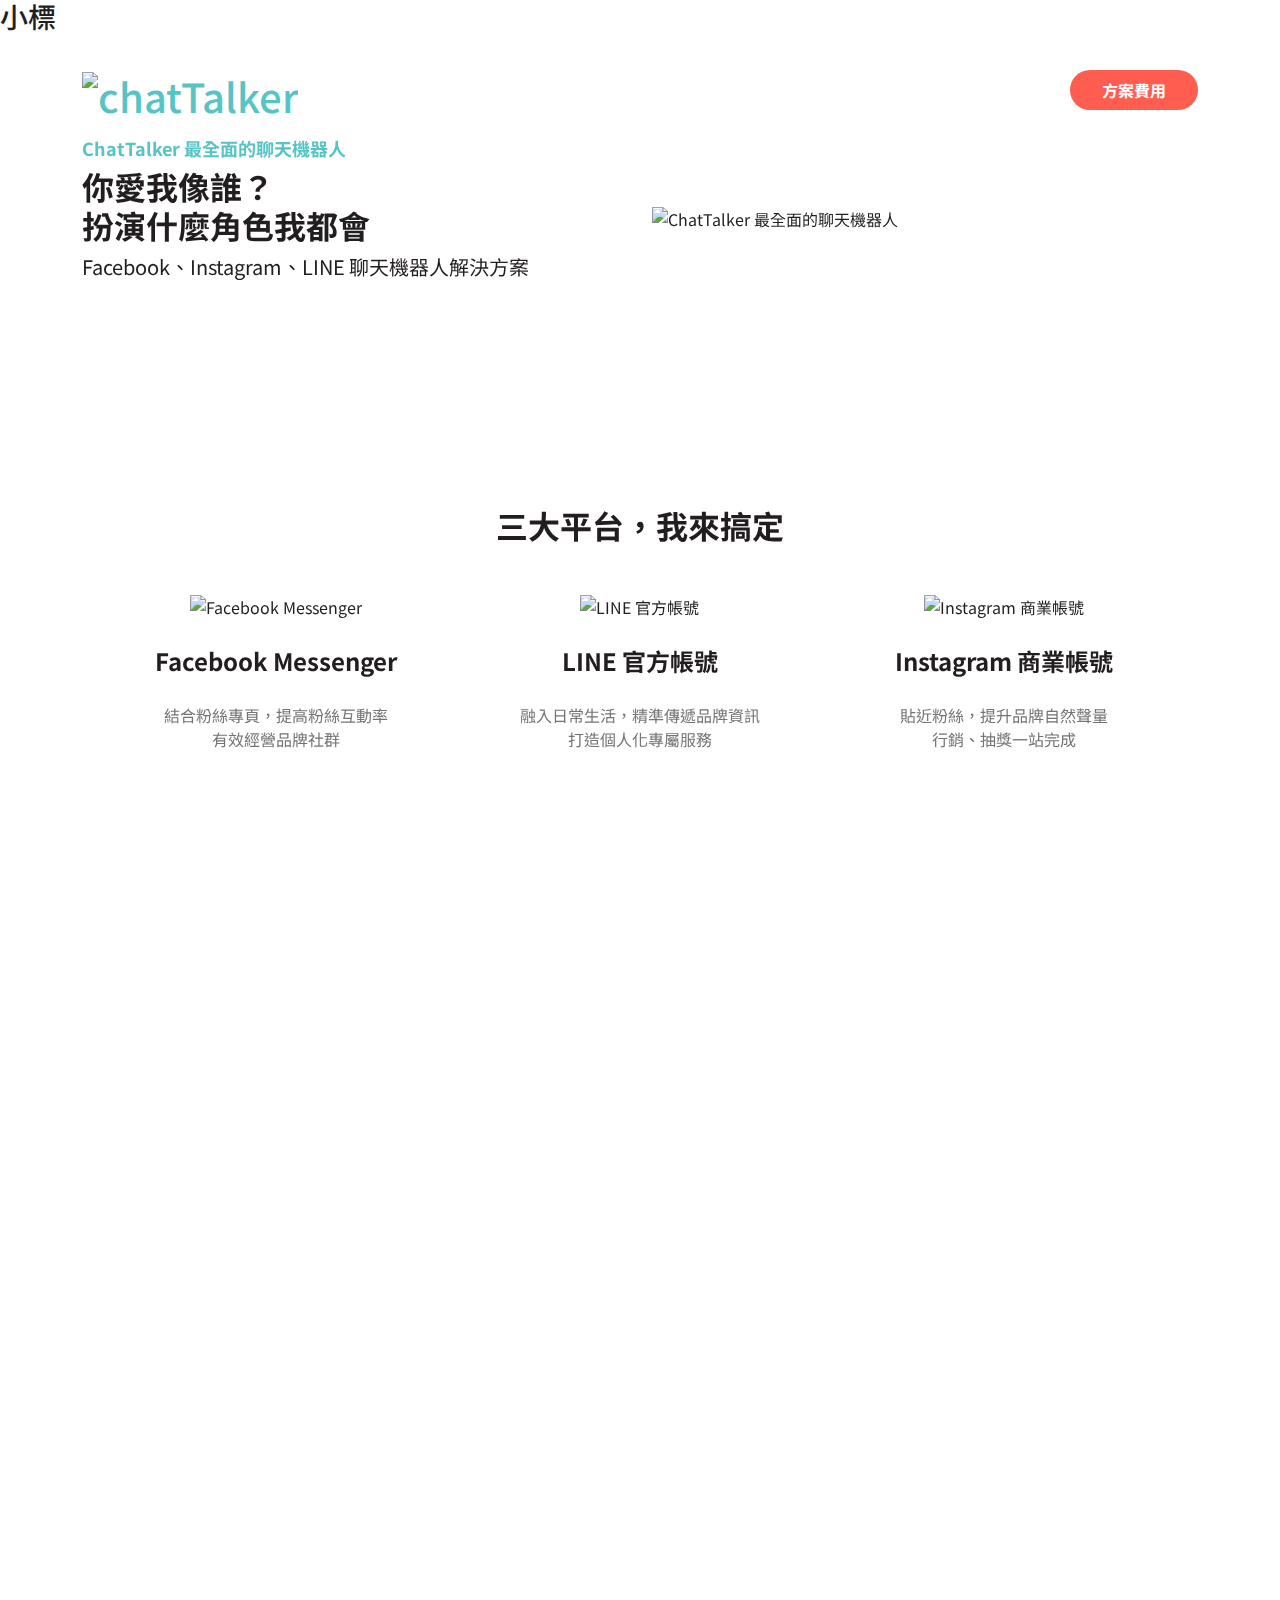
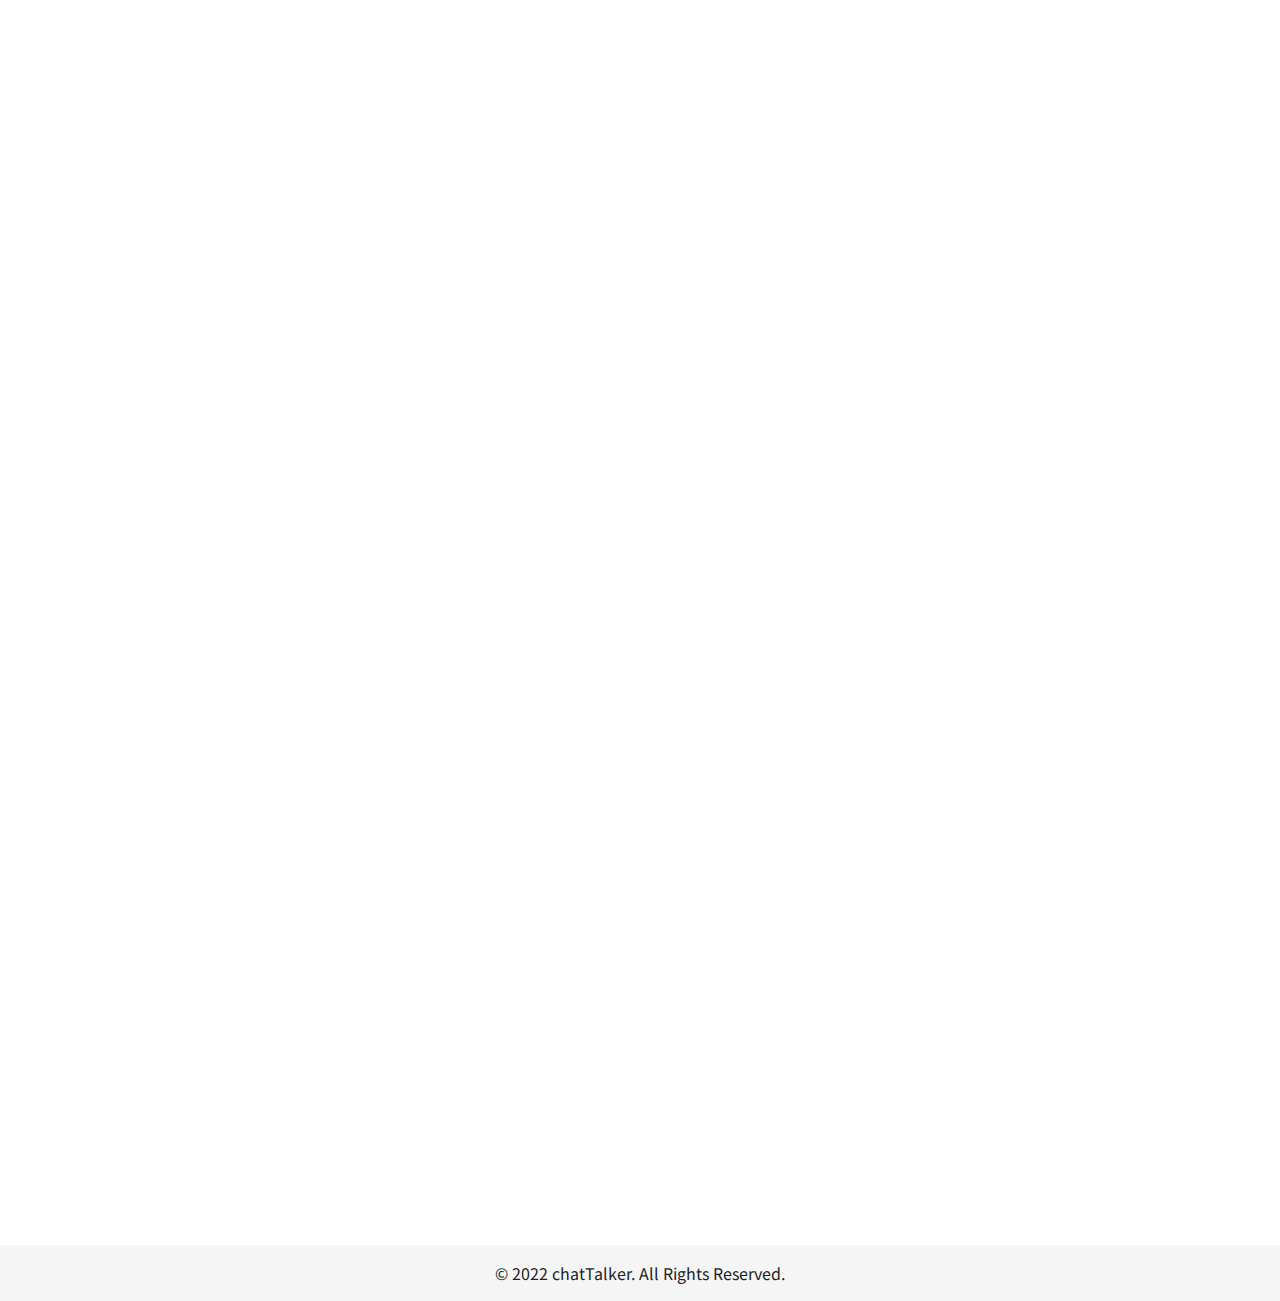
==== commit a7f11db4: "第三次更新" ====
--- a/index.html
+++ b/index.html
@@ -25,7 +25,7 @@
   </head>
   <body>
     <a href="#" id="top" class="top top-center shadow">TOP</a>
-    
+    <h3>小標</h3>
     <main class="project-bg">
       <nav>
         <div class="container">
